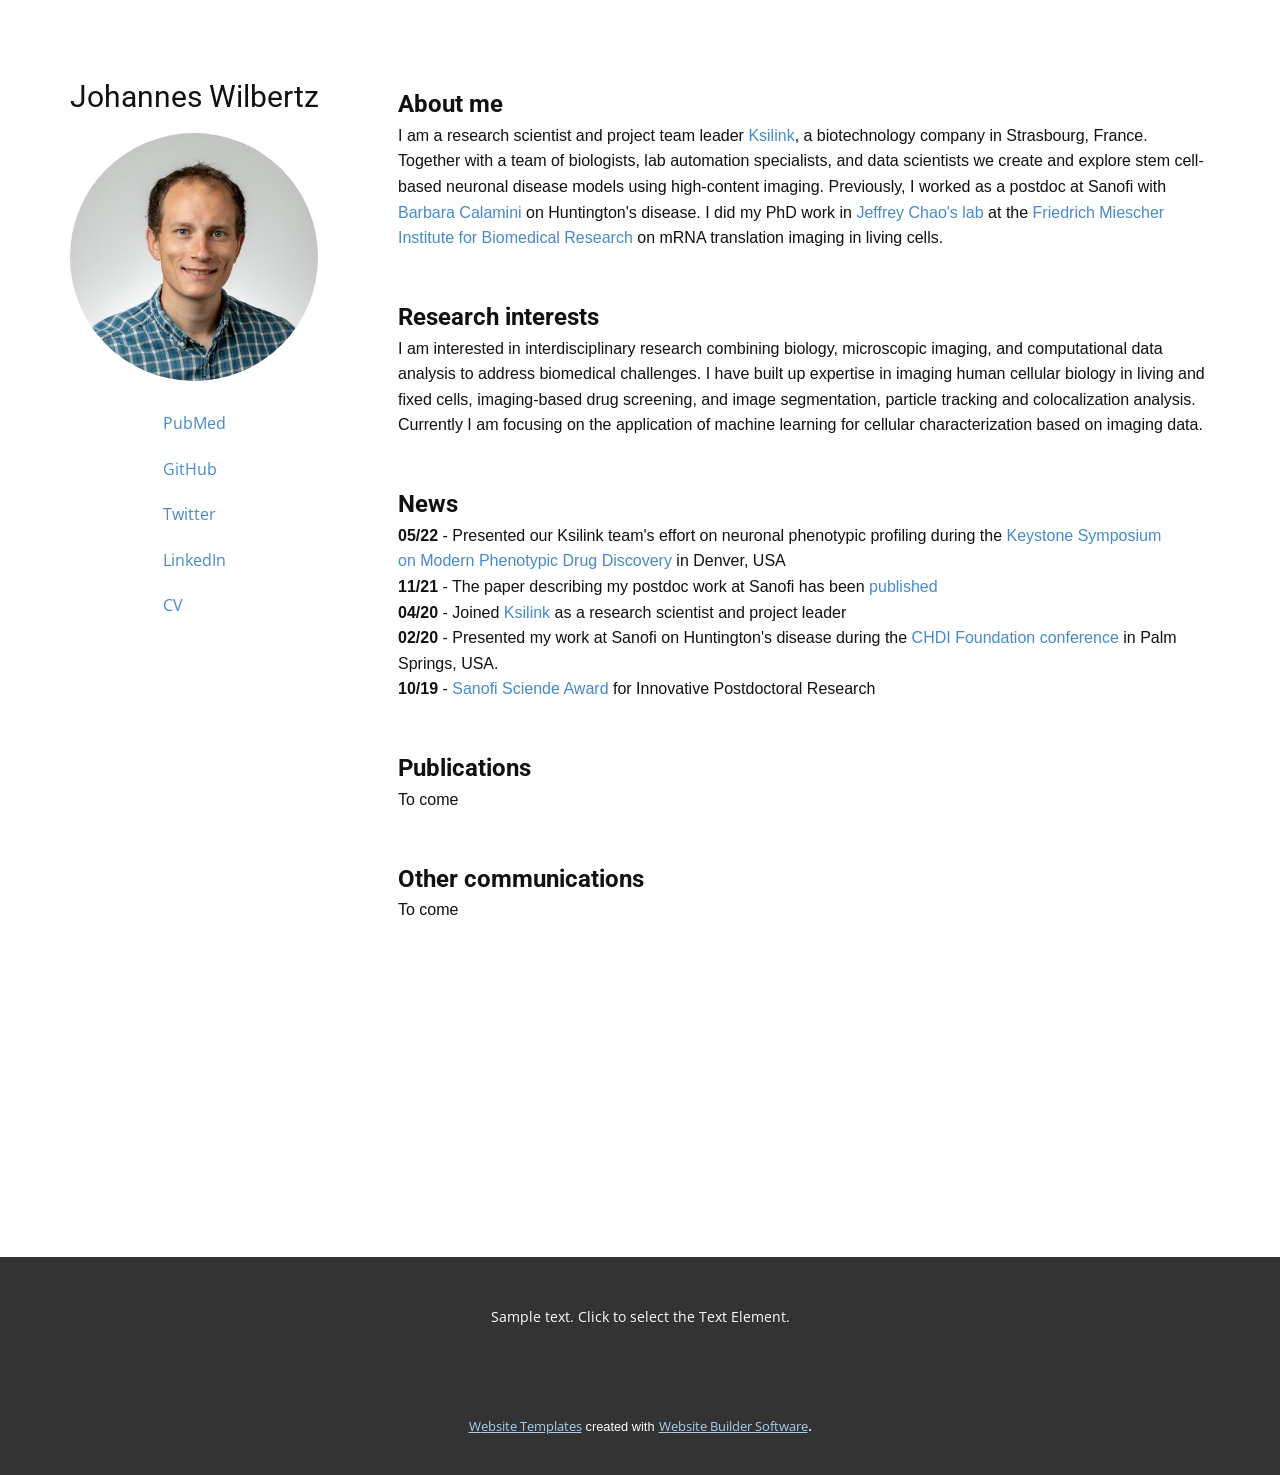
==== Page-1.html @ 19da0b39 "Add all files for website" ====
<!DOCTYPE html>
<html style="font-size: 16px;" lang="en"><head>
    <meta name="viewport" content="width=device-width, initial-scale=1.0">
    <meta charset="utf-8">
    <meta name="keywords" content="INTUITIVE">
    <meta name="description" content="">
    <title>Page 1</title>
    <link rel="stylesheet" href="nicepage.css" media="screen">
<link rel="stylesheet" href="Page-1.css" media="screen">
    <script class="u-script" type="text/javascript" src="jquery.js" "="" defer=""></script>
    <script class="u-script" type="text/javascript" src="nicepage.js" "="" defer=""></script>
    <meta name="generator" content="Nicepage 4.17.10, nicepage.com">
    <link id="u-theme-google-font" rel="stylesheet" href="https://fonts.googleapis.com/css?family=Roboto:100,100i,300,300i,400,400i,500,500i,700,700i,900,900i|Open+Sans:300,300i,400,400i,500,500i,600,600i,700,700i,800,800i">
    
    
    <script type="application/ld+json">{
		"@context": "http://schema.org",
		"@type": "Organization",
		"name": ""
}</script>
    <meta name="theme-color" content="#478ac9">
    <meta property="og:title" content="Page 1">
    <meta property="og:type" content="website">
  </head>
  <body class="u-body u-xl-mode" data-lang="en"><header class="u-clearfix u-header u-header" id="sec-1aec"><div class="u-clearfix u-sheet u-sheet-1"></div></header>
    <section class="u-clearfix u-section-1" id="sec-42aa">
      <div class="u-clearfix u-sheet u-sheet-1">
        <h1 class="u-text u-text-default u-text-1">Johannes Wilbertz</h1>
        <img class="u-image u-image-circle u-image-1" src="images/JWKsilink_Trombi_PPP7241_SmallFileSize_Crop.jpg" alt="" data-image-width="426" data-image-height="420">
        <div class="u-list u-list-1">
          <div class="u-repeater u-repeater-1">
            <div class="u-container-style u-list-item u-repeater-item">
              <div class="u-container-layout u-similar-container u-container-layout-1">
                <h4 class="u-custom-item u-text u-text-default u-text-2">About m<span style="font-weight: 700;"></span>e
                </h4>
                <p class="u-custom-item u-text u-text-3">I am a research scientist and project team leader <a href="https://www.ksilink.com/" class="u-active-none u-border-none u-btn u-button-link u-button-style u-hover-none u-none u-text-palette-1-base u-btn-1">Ksilink</a>, a biotechnology company in Strasbourg, France. Together with a team of biologists, lab automation specialists, and data scientists we create and explore stem cell-based neuronal disease models using high-content imaging. Previously, I worked as a postdoc at Sanofi with <a href="https://www.linkedin.com/in/barbara-calamini-29a3333/" class="u-active-none u-border-none u-btn u-button-link u-button-style u-hover-none u-none u-text-palette-1-base u-btn-2">Barbara Calamini</a> on Huntington's disease. I did my PhD work in <a href="https://www.fmi.ch/research-groups/groupleader.html?group=132" class="u-active-none u-border-none u-btn u-button-link u-button-style u-hover-none u-none u-text-palette-1-base u-btn-3">Jeffrey Chao's lab</a> at the <a href="https://www.fmi.ch/" class="u-active-none u-border-none u-btn u-button-link u-button-style u-hover-none u-none u-text-palette-1-base u-btn-4">Friedrich Miescher Institute for Biomedical Research</a> on mRNA translation imaging in living cells.
                </p>
              </div>
            </div>
            <div class="u-container-style u-list-item u-repeater-item">
              <div class="u-container-layout u-similar-container u-container-layout-2">
                <h4 class="u-custom-item u-text u-text-default u-text-4">Research interests</h4>
                <p class="u-custom-item u-text u-text-5"> I am interested in interdisciplinary research 
combining biology, microscopic imaging, and computational data analysis to address 
biomedical challenges. I have built up expertise in imaging human cellular biology in living and fixed cells, imaging-based drug screening, and 
image segmentation, particle tracking and colocalization analysis.<br>Currently I am focusing on the application of machine learning for cellular characterization based on imaging data.
                </p>
              </div>
            </div>
            <div class="u-container-style u-list-item u-repeater-item">
              <div class="u-container-layout u-similar-container u-container-layout-3">
                <h4 class="u-custom-item u-text u-text-default u-text-6">News</h4>
                <p class="u-custom-item u-text u-text-7">
                  <span style="font-weight: 700;">05/22</span> - Presented our Ksilink team's effort on neuronal phenotypic profiling during the <a href="https://keypoint.keystonesymposia.org/home/modern-phenotypic-drug-discovery-keystone-symposia" class="u-active-none u-border-none u-btn u-button-link u-button-style u-hover-none u-none u-text-palette-1-base u-btn-5">Keystone Symposium on&nbsp;Modern Phenotypic Drug Discovery</a> in Denver, USA<br>
                  <span style="font-weight: 700;">11/21</span> - The paper describing my postdoc work at Sanofi has been <a href="https://www.sciencedirect.com/science/article/pii/S2472555221000058" class="u-active-none u-border-none u-btn u-button-link u-button-style u-hover-none u-none u-text-palette-1-base u-btn-6">published</a>
                  <br>
                  <span style="font-weight: 700;">04/20</span> - Joined <a href="https://www.ksilink.com/" class="u-active-none u-border-none u-btn u-button-link u-button-style u-hover-none u-none u-text-palette-1-base u-btn-7">Ksilink</a> as a research scientist and project leader<br>
                  <span style="font-weight: 700;">02/20 </span>- Presented my work at Sanofi on Huntington's disease during the <a href="https://chdifoundation.org/2020-conference/" class="u-active-none u-border-none u-btn u-button-link u-button-style u-hover-none u-none u-text-palette-1-base u-btn-8">CHDI Foundation conference</a> in Palm Springs, USA.<br>
                  <span style="font-weight: 700;">10/19</span> - <a href="https://twitter.com/SanofiFR/status/1217476271363567616/photo/4" class="u-active-none u-border-none u-btn u-button-link u-button-style u-hover-none u-none u-text-palette-1-base u-btn-9">Sanofi Sciende Award</a> for Innovative Postdoctoral Research
                </p>
              </div>
            </div>
            <div class="u-container-style u-list-item u-repeater-item">
              <div class="u-container-layout u-similar-container u-container-layout-4">
                <h4 class="u-custom-item u-text u-text-default u-text-8">Publications</h4>
                <p class="u-custom-item u-text u-text-9">To come</p>
              </div>
            </div>
            <div class="u-container-style u-list-item u-repeater-item">
              <div class="u-container-layout u-similar-container u-container-layout-5">
                <h4 class="u-custom-item u-text u-text-default u-text-10">Other communications</h4>
                <p class="u-custom-item u-text u-text-11">To come</p>
              </div>
            </div>
          </div>
        </div>
        <div class="u-list u-list-2">
          <div class="u-repeater u-repeater-2">
            <div class="u-container-style u-list-item u-repeater-item">
              <div class="u-container-layout u-similar-container u-valign-top u-container-layout-6">
                <a class="u-active-none u-btn u-button-link u-button-style u-custom-item u-hover-none u-none u-text-palette-1-base u-btn-10" href="https://pubmed.ncbi.nlm.nih.gov/?term=Wilbertz+JH&amp;sort=date">PubMed</a>
              </div>
            </div>
            <div class="u-container-style u-list-item u-repeater-item">
              <div class="u-container-layout u-similar-container u-valign-top u-container-layout-7">
                <a class="u-active-none u-btn u-button-link u-button-style u-custom-item u-hover-none u-none u-text-palette-1-base u-btn-11" href="https://github.com/johanneswilbertz">GitHub</a>
              </div>
            </div>
            <div class="u-container-style u-list-item u-repeater-item">
              <div class="u-container-layout u-similar-container u-valign-top u-container-layout-8">
                <a class="u-active-none u-btn u-button-link u-button-style u-custom-item u-hover-none u-none u-text-palette-1-base u-btn-12" href="https://twitter.com/jowilbertz">Twitter</a>
              </div>
            </div>
            <div class="u-container-style u-list-item u-repeater-item">
              <div class="u-container-layout u-similar-container u-valign-top u-container-layout-9">
                <a class="u-active-none u-btn u-button-link u-button-style u-custom-item u-hover-none u-none u-text-palette-1-base u-btn-13" href="https://www.linkedin.com/in/johanneswilbertz/">LinkedIn</a>
              </div>
            </div>
            <div class="u-container-style u-list-item u-repeater-item">
              <div class="u-container-layout u-similar-container u-valign-top u-container-layout-10">
                <a class="u-active-none u-btn u-button-link u-button-style u-custom-item u-hover-none u-none u-text-palette-1-base u-btn-14" href="https://github.com/johanneswilbertz/johanneswilbertz.github.io/blob/main/pdf/CV_J.Wilbertz.pdf">CV</a>
              </div>
            </div>
          </div>
        </div>
      </div>
    </section>
    
    
    <footer class="u-align-center u-clearfix u-footer u-grey-80 u-footer" id="sec-896c"><div class="u-clearfix u-sheet u-sheet-1">
        <p class="u-small-text u-text u-text-variant u-text-1">Sample text. Click to select the Text Element.</p>
      </div></footer>
    <section class="u-backlink u-clearfix u-grey-80">
      <a class="u-link" href="https://nicepage.com/website-templates" target="_blank">
        <span>Website Templates</span>
      </a>
      <p class="u-text">
        <span>created with</span>
      </p>
      <a class="u-link" href="" target="_blank">
        <span>Website Builder Software</span>
      </a>. 
    </section>
  
</body></html>
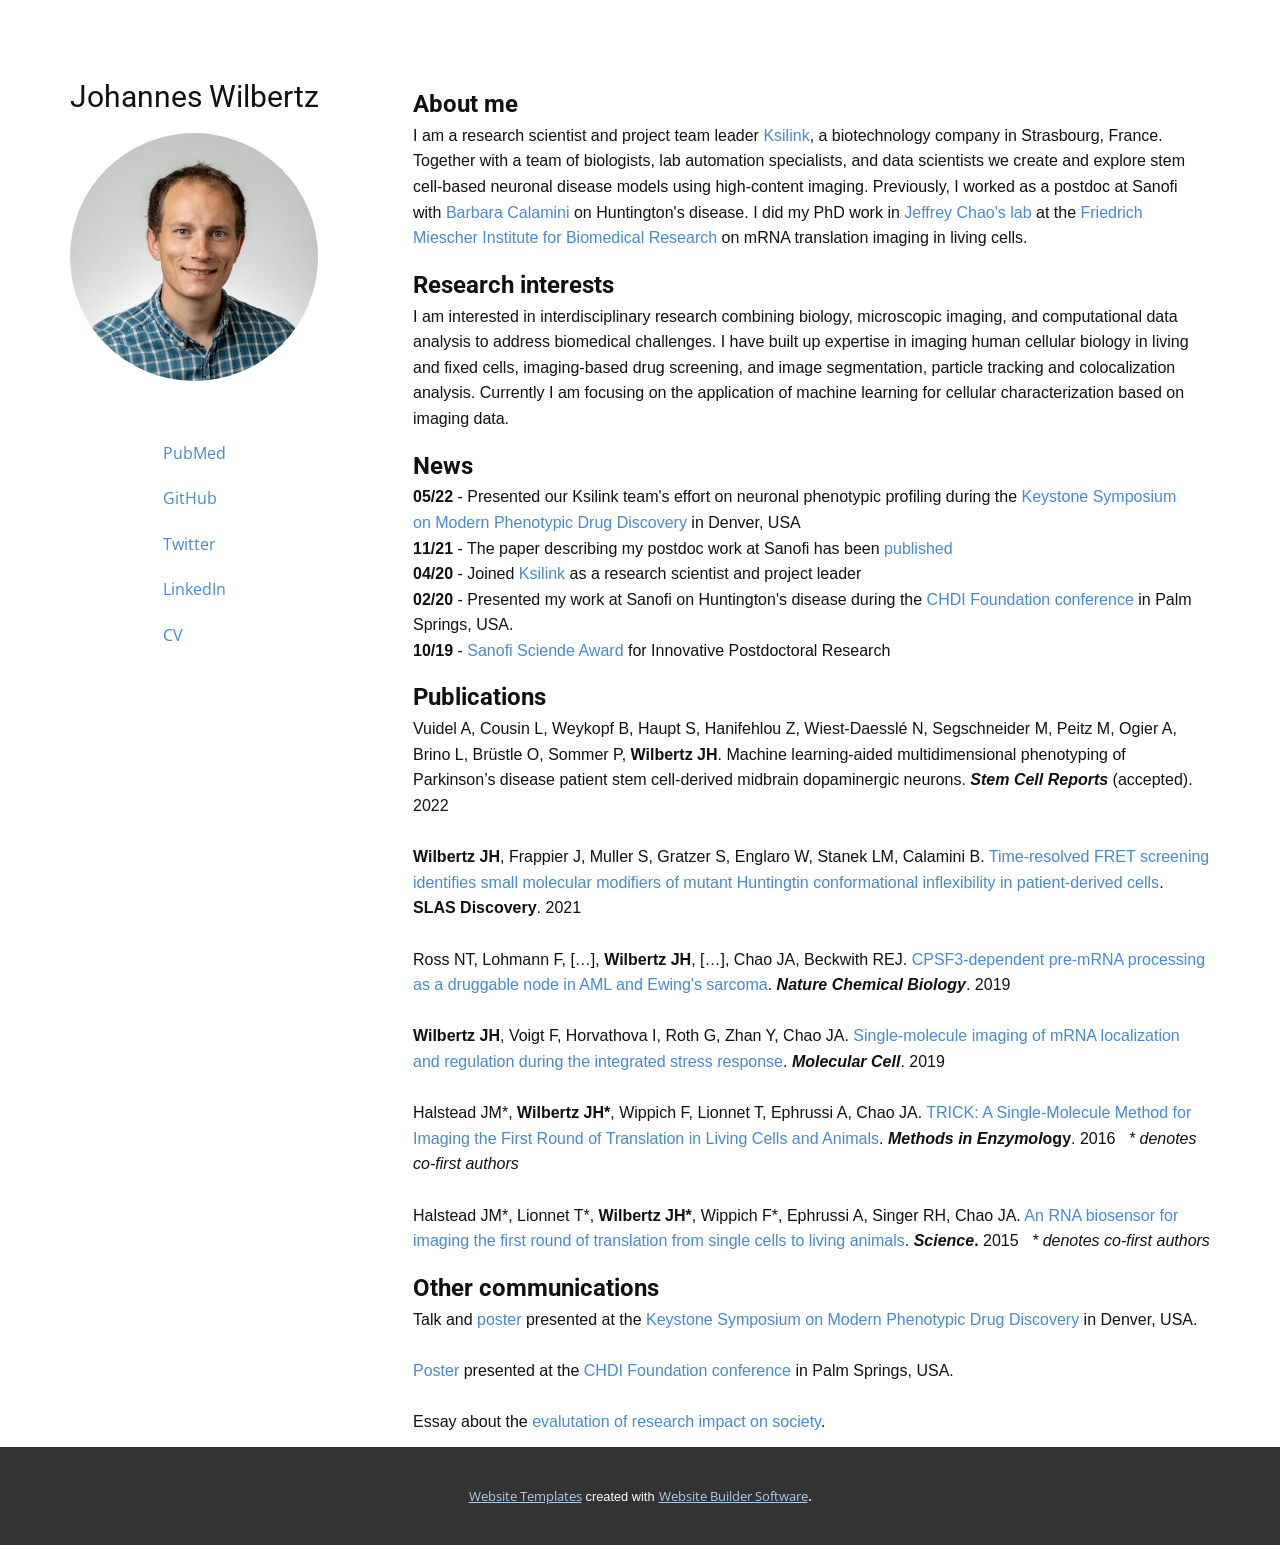
==== commit 42b4eee7: "Website 2nd draft" ====
--- a/Page-1.html
+++ b/Page-1.html
@@ -30,46 +30,70 @@
         <div class="u-list u-list-1">
           <div class="u-repeater u-repeater-1">
             <div class="u-container-style u-list-item u-repeater-item">
-              <div class="u-container-layout u-similar-container u-container-layout-1">
+              <div class="u-container-layout u-similar-container u-valign-bottom u-container-layout-1">
                 <h4 class="u-custom-item u-text u-text-default u-text-2">About m<span style="font-weight: 700;"></span>e
                 </h4>
-                <p class="u-custom-item u-text u-text-3">I am a research scientist and project team leader <a href="https://www.ksilink.com/" class="u-active-none u-border-none u-btn u-button-link u-button-style u-hover-none u-none u-text-palette-1-base u-btn-1">Ksilink</a>, a biotechnology company in Strasbourg, France. Together with a team of biologists, lab automation specialists, and data scientists we create and explore stem cell-based neuronal disease models using high-content imaging. Previously, I worked as a postdoc at Sanofi with <a href="https://www.linkedin.com/in/barbara-calamini-29a3333/" class="u-active-none u-border-none u-btn u-button-link u-button-style u-hover-none u-none u-text-palette-1-base u-btn-2">Barbara Calamini</a> on Huntington's disease. I did my PhD work in <a href="https://www.fmi.ch/research-groups/groupleader.html?group=132" class="u-active-none u-border-none u-btn u-button-link u-button-style u-hover-none u-none u-text-palette-1-base u-btn-3">Jeffrey Chao's lab</a> at the <a href="https://www.fmi.ch/" class="u-active-none u-border-none u-btn u-button-link u-button-style u-hover-none u-none u-text-palette-1-base u-btn-4">Friedrich Miescher Institute for Biomedical Research</a> on mRNA translation imaging in living cells.
+                <p class="u-custom-item u-text u-text-3">I am a research scientist and project team leader <a href="https://www.ksilink.com/" class="u-active-none u-border-none u-btn u-button-link u-button-style u-hover-none u-none u-text-palette-1-base u-btn-1" target="_blank">Ksilink</a>, a biotechnology company in Strasbourg, France. Together with a team of biologists, lab automation specialists, and data scientists we create and explore stem cell-based neuronal disease models using high-content imaging. Previously, I worked as a postdoc at Sanofi with <a href="https://www.linkedin.com/in/barbara-calamini-29a3333/" class="u-active-none u-border-none u-btn u-button-link u-button-style u-hover-none u-none u-text-palette-1-base u-btn-2" target="_blank">Barbara Calamini</a> on Huntington's disease. I did my PhD work in <a href="https://www.fmi.ch/research-groups/groupleader.html?group=132" class="u-active-none u-border-none u-btn u-button-link u-button-style u-hover-none u-none u-text-palette-1-base u-btn-3" target="_blank">Jeffrey Chao's lab</a> at the <a href="https://www.fmi.ch/" class="u-active-none u-border-none u-btn u-button-link u-button-style u-hover-none u-none u-text-palette-1-base u-btn-4" target="_blank">Friedrich Miescher Institute for Biomedical Research</a> on mRNA translation imaging in living cells.
                 </p>
               </div>
             </div>
             <div class="u-container-style u-list-item u-repeater-item">
-              <div class="u-container-layout u-similar-container u-container-layout-2">
+              <div class="u-container-layout u-similar-container u-valign-bottom u-container-layout-2">
                 <h4 class="u-custom-item u-text u-text-default u-text-4">Research interests</h4>
                 <p class="u-custom-item u-text u-text-5"> I am interested in interdisciplinary research 
 combining biology, microscopic imaging, and computational data analysis to address 
 biomedical challenges. I have built up expertise in imaging human cellular biology in living and fixed cells, imaging-based drug screening, and 
-image segmentation, particle tracking and colocalization analysis.<br>Currently I am focusing on the application of machine learning for cellular characterization based on imaging data.
+image segmentation, particle tracking and colocalization analysis. Currently I am focusing on the application of machine learning for cellular characterization based on imaging data.</p>
+              </div>
+            </div>
+            <div class="u-container-style u-list-item u-repeater-item">
+              <div class="u-container-layout u-similar-container u-valign-bottom u-container-layout-3">
+                <h4 class="u-custom-item u-text u-text-default u-text-6">News</h4>
+                <p class="u-custom-item u-text u-text-7">
+                  <span style="font-weight: 700;">05/22</span> - Presented our Ksilink team's effort on neuronal phenotypic profiling during the <a href="https://keypoint.keystonesymposia.org/home/modern-phenotypic-drug-discovery-keystone-symposia" class="u-active-none u-border-none u-btn u-button-link u-button-style u-hover-none u-none u-text-palette-1-base u-btn-5" target="_blank">Keystone Symposium on&nbsp;Modern Phenotypic Drug Discovery</a> in Denver, USA<br>
+                  <span style="font-weight: 700;">11/21</span> - The paper describing my postdoc work at Sanofi has been <a href="https://www.sciencedirect.com/science/article/pii/S2472555221000058" class="u-active-none u-border-none u-btn u-button-link u-button-style u-hover-none u-none u-text-palette-1-base u-btn-6" target="_blank">published</a>
+                  <br>
+                  <span style="font-weight: 700;">04/20</span> - Joined <a href="https://www.ksilink.com/" class="u-active-none u-border-none u-btn u-button-link u-button-style u-hover-none u-none u-text-palette-1-base u-btn-7" target="_blank">Ksilink</a> as a research scientist and project leader<br>
+                  <span style="font-weight: 700;">02/20 </span>- Presented my work at Sanofi on Huntington's disease during the <a href="https://chdifoundation.org/2020-conference/" class="u-active-none u-border-none u-btn u-button-link u-button-style u-hover-none u-none u-text-palette-1-base u-btn-8" target="_blank">CHDI Foundation conference</a> in Palm Springs, USA.<br>
+                  <span style="font-weight: 700;">10/19</span> - <a href="https://twitter.com/SanofiFR/status/1217476271363567616/photo/4" class="u-active-none u-border-none u-btn u-button-link u-button-style u-hover-none u-none u-text-palette-1-base u-btn-9" target="_blank">Sanofi Sciende Award</a> for Innovative Postdoctoral Research
                 </p>
               </div>
             </div>
             <div class="u-container-style u-list-item u-repeater-item">
-              <div class="u-container-layout u-similar-container u-container-layout-3">
-                <h4 class="u-custom-item u-text u-text-default u-text-6">News</h4>
-                <p class="u-custom-item u-text u-text-7">
-                  <span style="font-weight: 700;">05/22</span> - Presented our Ksilink team's effort on neuronal phenotypic profiling during the <a href="https://keypoint.keystonesymposia.org/home/modern-phenotypic-drug-discovery-keystone-symposia" class="u-active-none u-border-none u-btn u-button-link u-button-style u-hover-none u-none u-text-palette-1-base u-btn-5">Keystone Symposium on&nbsp;Modern Phenotypic Drug Discovery</a> in Denver, USA<br>
-                  <span style="font-weight: 700;">11/21</span> - The paper describing my postdoc work at Sanofi has been <a href="https://www.sciencedirect.com/science/article/pii/S2472555221000058" class="u-active-none u-border-none u-btn u-button-link u-button-style u-hover-none u-none u-text-palette-1-base u-btn-6">published</a>
+              <div class="u-container-layout u-similar-container u-valign-bottom u-container-layout-4">
+                <h4 class="u-custom-item u-text u-text-default u-text-8">Publications</h4>
+                <p class="u-custom-item u-text u-text-9"> Vuidel A, Cousin L, Weykopf B, Haupt S, Hanifehlou Z,
+Wiest-Daesslé N, Segschneider M, Peitz M, Ogier A, Brino L, Brüstle O, Sommer P, <b>Wilbertz
+JH</b>. Machine learning-aided multidimensional phenotyping of Parkinson’s
+disease patient stem cell-derived midbrain dopaminergic neurons. <span style="font-style: italic;"><b>Stem Cell Reports</b>
+                  </span> (accepted). 2022&nbsp;<br>
+                  <br><b>Wilbertz JH</b>, Frappier J, Muller S, Gratzer S, Englaro
+W, Stanek LM, Calamini B. <a href="10.1016/j.slasd.2021.10.005 " class="u-active-none u-border-none u-btn u-button-link u-button-style u-hover-none u-none u-text-palette-1-base u-btn-10" target="_blank">Time-resolved FRET screening identifies small molecular modifiers of mutant Huntingtin conformational inflexibility in patient-derived cells</a>. <b>SLAS Discovery</b>.
+2021&nbsp;<a class="id-link u-active-none u-border-none u-btn u-button-style u-hover-none u-none u-text-palette-1-base u-btn-11" target="_blank" rel="noopener" href="https://doi.org/10.1016/j.slasd.2021.10.005">&nbsp; &nbsp;&nbsp;</a>
                   <br>
-                  <span style="font-weight: 700;">04/20</span> - Joined <a href="https://www.ksilink.com/" class="u-active-none u-border-none u-btn u-button-link u-button-style u-hover-none u-none u-text-palette-1-base u-btn-7">Ksilink</a> as a research scientist and project leader<br>
-                  <span style="font-weight: 700;">02/20 </span>- Presented my work at Sanofi on Huntington's disease during the <a href="https://chdifoundation.org/2020-conference/" class="u-active-none u-border-none u-btn u-button-link u-button-style u-hover-none u-none u-text-palette-1-base u-btn-8">CHDI Foundation conference</a> in Palm Springs, USA.<br>
-                  <span style="font-weight: 700;">10/19</span> - <a href="https://twitter.com/SanofiFR/status/1217476271363567616/photo/4" class="u-active-none u-border-none u-btn u-button-link u-button-style u-hover-none u-none u-text-palette-1-base u-btn-9">Sanofi Sciende Award</a> for Innovative Postdoctoral Research
+                  <br>Ross NT,
+Lohmann F, […],<b> Wilbertz JH</b>, […],
+Chao JA, Beckwith REJ. <a href="10.1038/s41589-019-0424-1" class="u-active-none u-border-none u-btn u-button-link u-button-style u-hover-none u-none u-text-palette-1-base u-btn-12" target="_blank">CPSF3-dependent pre-mRNA processing as a druggable node in AML and Ewing's sarcoma</a>. <b><i>Nature Chemical Biology</i></b>. 2019&nbsp;<b></b>
+                  <br>
+                  <br><b>Wilbertz JH</b>, Voigt F, Horvathova I, Roth G, Zhan Y,
+Chao JA. <a href="10.1016/j.molcel.2018.12.006" class="u-active-none u-border-none u-btn u-button-link u-button-style u-hover-none u-none u-text-palette-1-base u-btn-13">Single-molecule imaging of mRNA localization and regulation during the integrated stress response</a>. <b><i>Molecular Cell</i></b>. 2019<br>
+                  <br>Halstead
+JM*, <b>Wilbertz JH*</b>, Wippich F, Lionnet T, Ephrussi A, Chao JA. <a href="10.1016/bs.mie.2016.02.027" class="u-active-none u-border-none u-btn u-button-link u-button-style u-hover-none u-none u-text-palette-1-base u-btn-14" target="_blank">TRICK: A Single-Molecule Method for Imaging the First Round of Translation in Living Cells and Animals</a>. <b><i>Methods in Enzymol</i></b><b>ogy</b>. 2016&nbsp;&nbsp; <i>*
+denotes co-first authors</i>
+                  <br>
+                  <br>Halstead JM*, Lionnet T*, <b>Wilbertz JH*</b>,
+Wippich F*, Ephrussi A, Singer RH, Chao JA. <a href="10.1126/science.aaa3380" class="u-active-none u-border-none u-btn u-button-link u-button-style u-hover-none u-none u-text-palette-1-base u-btn-15" target="_blank">An RNA biosensor for imaging the first round of translation from single cells to living animals</a>. <b><i>Science</i></b><b>.</b> 2015&nbsp;&nbsp; <i>* denotes co-first authors</i>
                 </p>
               </div>
             </div>
             <div class="u-container-style u-list-item u-repeater-item">
-              <div class="u-container-layout u-similar-container u-container-layout-4">
-                <h4 class="u-custom-item u-text u-text-default u-text-8">Publications</h4>
-                <p class="u-custom-item u-text u-text-9">To come</p>
-              </div>
-            </div>
-            <div class="u-container-style u-list-item u-repeater-item">
-              <div class="u-container-layout u-similar-container u-container-layout-5">
+              <div class="u-container-layout u-similar-container u-valign-bottom u-container-layout-5">
                 <h4 class="u-custom-item u-text u-text-default u-text-10">Other communications</h4>
-                <p class="u-custom-item u-text u-text-11">To come</p>
+                <p class="u-custom-item u-text u-text-11"> Talk and <a href="https://github.com/johanneswilbertz/johanneswilbertz.github.io/blob/main/pdf/220419_Poster_KeystoneDenver_JW.pdf" class="u-active-none u-border-none u-btn u-button-link u-button-style u-hover-none u-none u-text-palette-1-base u-btn-16" target="_blank">poster</a> presented at the <a href="https://keypoint.keystonesymposia.org/home/modern-phenotypic-drug-discovery-keystone-symposia" target="_blank" class="u-active-none u-border-none u-btn u-button-style u-hover-none u-none u-text-palette-1-base u-btn-17">Keystone Symposium on&nbsp;Modern Phenotypic Drug Discovery</a> in Denver, USA.<br>
+                  <br>
+                  <a href="https://github.com/johanneswilbertz/johanneswilbertz.github.io/blob/main/pdf/Poster2_J.Wilbertz.pdf" class="u-active-none u-border-none u-btn u-button-link u-button-style u-hover-none u-none u-text-palette-1-base u-btn-18" target="_blank">Poster</a> presented at the <a href="https://chdifoundation.org/2020-conference/" target="_blank" class="u-active-none u-border-none u-btn u-button-style u-hover-none u-none u-text-palette-1-base u-btn-19">CHDI Foundation conference</a> in Palm Springs, USA.<br>
+                  <br>Essay about the <a href="https://research.rug.nl/en/publications/evaluating-societal-relevance-of-research" class="u-active-none u-border-none u-btn u-button-link u-button-style u-hover-none u-none u-text-palette-1-base u-btn-20" target="_blank">evalutation of research impact on society</a>.
+                </p>
               </div>
             </div>
           </div>
@@ -78,27 +102,27 @@
           <div class="u-repeater u-repeater-2">
             <div class="u-container-style u-list-item u-repeater-item">
               <div class="u-container-layout u-similar-container u-valign-top u-container-layout-6">
-                <a class="u-active-none u-btn u-button-link u-button-style u-custom-item u-hover-none u-none u-text-palette-1-base u-btn-10" href="https://pubmed.ncbi.nlm.nih.gov/?term=Wilbertz+JH&amp;sort=date">PubMed</a>
+                <a class="u-active-none u-btn u-button-link u-button-style u-custom-item u-hover-none u-none u-text-palette-1-base u-btn-21" href="https://pubmed.ncbi.nlm.nih.gov/?term=Wilbertz+JH&amp;sort=date" target="_blank">PubMed</a>
               </div>
             </div>
             <div class="u-container-style u-list-item u-repeater-item">
               <div class="u-container-layout u-similar-container u-valign-top u-container-layout-7">
-                <a class="u-active-none u-btn u-button-link u-button-style u-custom-item u-hover-none u-none u-text-palette-1-base u-btn-11" href="https://github.com/johanneswilbertz">GitHub</a>
+                <a class="u-active-none u-btn u-button-link u-button-style u-custom-item u-hover-none u-none u-text-palette-1-base u-btn-22" href="https://github.com/johanneswilbertz" target="_blank">GitHub</a>
               </div>
             </div>
             <div class="u-container-style u-list-item u-repeater-item">
               <div class="u-container-layout u-similar-container u-valign-top u-container-layout-8">
-                <a class="u-active-none u-btn u-button-link u-button-style u-custom-item u-hover-none u-none u-text-palette-1-base u-btn-12" href="https://twitter.com/jowilbertz">Twitter</a>
+                <a class="u-active-none u-btn u-button-link u-button-style u-custom-item u-hover-none u-none u-text-palette-1-base u-btn-23" href="https://twitter.com/jowilbertz" target="_blank">Twitter</a>
               </div>
             </div>
             <div class="u-container-style u-list-item u-repeater-item">
               <div class="u-container-layout u-similar-container u-valign-top u-container-layout-9">
-                <a class="u-active-none u-btn u-button-link u-button-style u-custom-item u-hover-none u-none u-text-palette-1-base u-btn-13" href="https://www.linkedin.com/in/johanneswilbertz/">LinkedIn</a>
+                <a class="u-active-none u-btn u-button-link u-button-style u-custom-item u-hover-none u-none u-text-palette-1-base u-btn-24" href="https://www.linkedin.com/in/johanneswilbertz/" target="_blank">LinkedIn</a>
               </div>
             </div>
             <div class="u-container-style u-list-item u-repeater-item">
               <div class="u-container-layout u-similar-container u-valign-top u-container-layout-10">
-                <a class="u-active-none u-btn u-button-link u-button-style u-custom-item u-hover-none u-none u-text-palette-1-base u-btn-14" href="https://github.com/johanneswilbertz/johanneswilbertz.github.io/blob/main/pdf/CV_J.Wilbertz.pdf">CV</a>
+                <a class="u-active-none u-btn u-button-link u-button-style u-custom-item u-hover-none u-none u-text-palette-1-base u-btn-25" href="https://github.com/johanneswilbertz/johanneswilbertz.github.io/blob/main/pdf/CV_J.Wilbertz.pdf" target="_blank">CV</a>
               </div>
             </div>
           </div>
@@ -107,9 +131,7 @@
     </section>
     
     
-    <footer class="u-align-center u-clearfix u-footer u-grey-80 u-footer" id="sec-896c"><div class="u-clearfix u-sheet u-sheet-1">
-        <p class="u-small-text u-text u-text-variant u-text-1">Sample text. Click to select the Text Element.</p>
-      </div></footer>
+    
     <section class="u-backlink u-clearfix u-grey-80">
       <a class="u-link" href="https://nicepage.com/website-templates" target="_blank">
         <span>Website Templates</span>
--- a/nicepage.css
+++ b/nicepage.css
@@ -37905,11 +37905,6 @@
 .u-footer .u-sheet-1 {
   min-height: 120px;
 }
-
-.u-footer .u-text-1 {
-  width: 417px;
-  margin: 49px auto;
-}
 @media (max-width: 1199px) {
   .u-footer .u-sheet-1 {
     min-height: 99px;
@@ -37928,10 +37923,6 @@
 @media (max-width: 575px) {
   .u-footer .u-sheet-1 {
     min-height: 36px;
-  }
-
-  .u-footer .u-text-1 {
-    width: 340px;
   }
 }
 
--- a/Page-1.css
+++ b/Page-1.css
@@ -1,5 +1,5 @@
 .u-section-1 .u-sheet-1 {
-  min-height: 1177px;
+  min-height: 1360px;
 }
 
 .u-section-1 .u-text-1 {
@@ -26,7 +26,7 @@
 }
 
 .u-section-1 .u-container-layout-1 {
-  padding: 10px;
+  padding: 10px 10px 10px 25px;
 }
 
 .u-section-1 .u-text-2 {
@@ -59,7 +59,7 @@
 }
 
 .u-section-1 .u-container-layout-2 {
-  padding: 10px;
+  padding: 10px 10px 10px 25px;
 }
 
 .u-section-1 .u-text-4 {
@@ -72,7 +72,7 @@
 }
 
 .u-section-1 .u-container-layout-3 {
-  padding: 10px;
+  padding: 10px 10px 10px 25px;
 }
 
 .u-section-1 .u-text-6 {
@@ -110,7 +110,7 @@
 }
 
 .u-section-1 .u-container-layout-4 {
-  padding: 10px;
+  padding: 10px 10px 10px 25px;
 }
 
 .u-section-1 .u-text-8 {
@@ -122,8 +122,38 @@
   margin: 4px 0 0;
 }
 
+.u-section-1 .u-btn-10 {
+  background-image: none;
+  padding: 0;
+}
+
+.u-section-1 .u-btn-11 {
+  background-image: none;
+  padding: 0;
+}
+
+.u-section-1 .u-btn-12 {
+  background-image: none;
+  padding: 0;
+}
+
+.u-section-1 .u-btn-13 {
+  background-image: none;
+  padding: 0;
+}
+
+.u-section-1 .u-btn-14 {
+  background-image: none;
+  padding: 0;
+}
+
+.u-section-1 .u-btn-15 {
+  background-image: none;
+  padding: 0;
+}
+
 .u-section-1 .u-container-layout-5 {
-  padding: 10px;
+  padding: 10px 10px 10px 25px;
 }
 
 .u-section-1 .u-text-10 {
@@ -133,11 +163,36 @@
 
 .u-section-1 .u-text-11 {
   margin: 4px 0 0;
+}
+
+.u-section-1 .u-btn-16 {
+  background-image: none;
+  padding: 0;
+}
+
+.u-section-1 .u-btn-17 {
+  background-image: none;
+  padding: 0;
+}
+
+.u-section-1 .u-btn-18 {
+  background-image: none;
+  padding: 0;
+}
+
+.u-section-1 .u-btn-19 {
+  background-image: none;
+  padding: 0;
+}
+
+.u-section-1 .u-btn-20 {
+  background-image: none;
+  padding: 0;
 }
 
 .u-section-1 .u-list-2 {
   width: 73px;
-  margin: -564px auto 60px 88px;
+  margin: -1014px auto 789px 88px;
 }
 
 .u-section-1 .u-repeater-2 {
@@ -151,7 +206,7 @@
   padding: 10px 5px;
 }
 
-.u-section-1 .u-btn-10 {
+.u-section-1 .u-btn-21 {
   margin: 0;
   padding: 0;
 }
@@ -160,7 +215,7 @@
   padding: 10px 5px;
 }
 
-.u-section-1 .u-btn-11 {
+.u-section-1 .u-btn-22 {
   margin: 0;
   padding: 0;
 }
@@ -169,7 +224,7 @@
   padding: 10px 5px;
 }
 
-.u-section-1 .u-btn-12 {
+.u-section-1 .u-btn-23 {
   margin: 0;
   padding: 0;
 }
@@ -178,7 +233,7 @@
   padding: 10px 5px;
 }
 
-.u-section-1 .u-btn-13 {
+.u-section-1 .u-btn-24 {
   margin: 0;
   padding: 0;
 }
@@ -187,26 +242,22 @@
   padding: 10px 5px;
 }
 
-.u-section-1 .u-btn-14 {
+.u-section-1 .u-btn-25 {
   margin: 0;
   padding: 0;
 }
 
 @media (max-width: 1199px) {
-  .u-section-1 .u-text-1 {
-    margin-top: 336px;
-  }
-
-  .u-section-1 .u-image-1 {
-    margin-top: 9px;
+  .u-section-1 .u-list-1 {
+    margin-top: 20px;
+  }
+
+  .u-section-1 .u-list-2 {
+    margin-top: 20px;
   }
 }
 
 @media (max-width: 991px) {
-  .u-section-1 .u-text-1 {
-    margin-top: 259px;
-  }
-
   .u-section-1 .u-list-1 {
     width: 720px;
     margin-right: 0;
@@ -214,24 +265,32 @@
 }
 
 @media (max-width: 767px) {
-  .u-section-1 .u-text-1 {
-    margin-top: 531px;
-  }
-
   .u-section-1 .u-list-1 {
     width: 540px;
   }
+
+  .u-section-1 .u-container-layout-1 {
+    padding-left: 10px;
+  }
+
+  .u-section-1 .u-container-layout-2 {
+    padding-left: 10px;
+  }
+
+  .u-section-1 .u-container-layout-3 {
+    padding-left: 10px;
+  }
+
+  .u-section-1 .u-container-layout-4 {
+    padding-left: 10px;
+  }
+
+  .u-section-1 .u-container-layout-5 {
+    padding-left: 10px;
+  }
 }
 
 @media (max-width: 575px) {
-  .u-section-1 .u-text-1 {
-    margin-top: 401px;
-  }
-
-  .u-section-1 .u-image-1 {
-    margin-top: 48px;
-  }
-
   .u-section-1 .u-list-1 {
     width: 340px;
   }
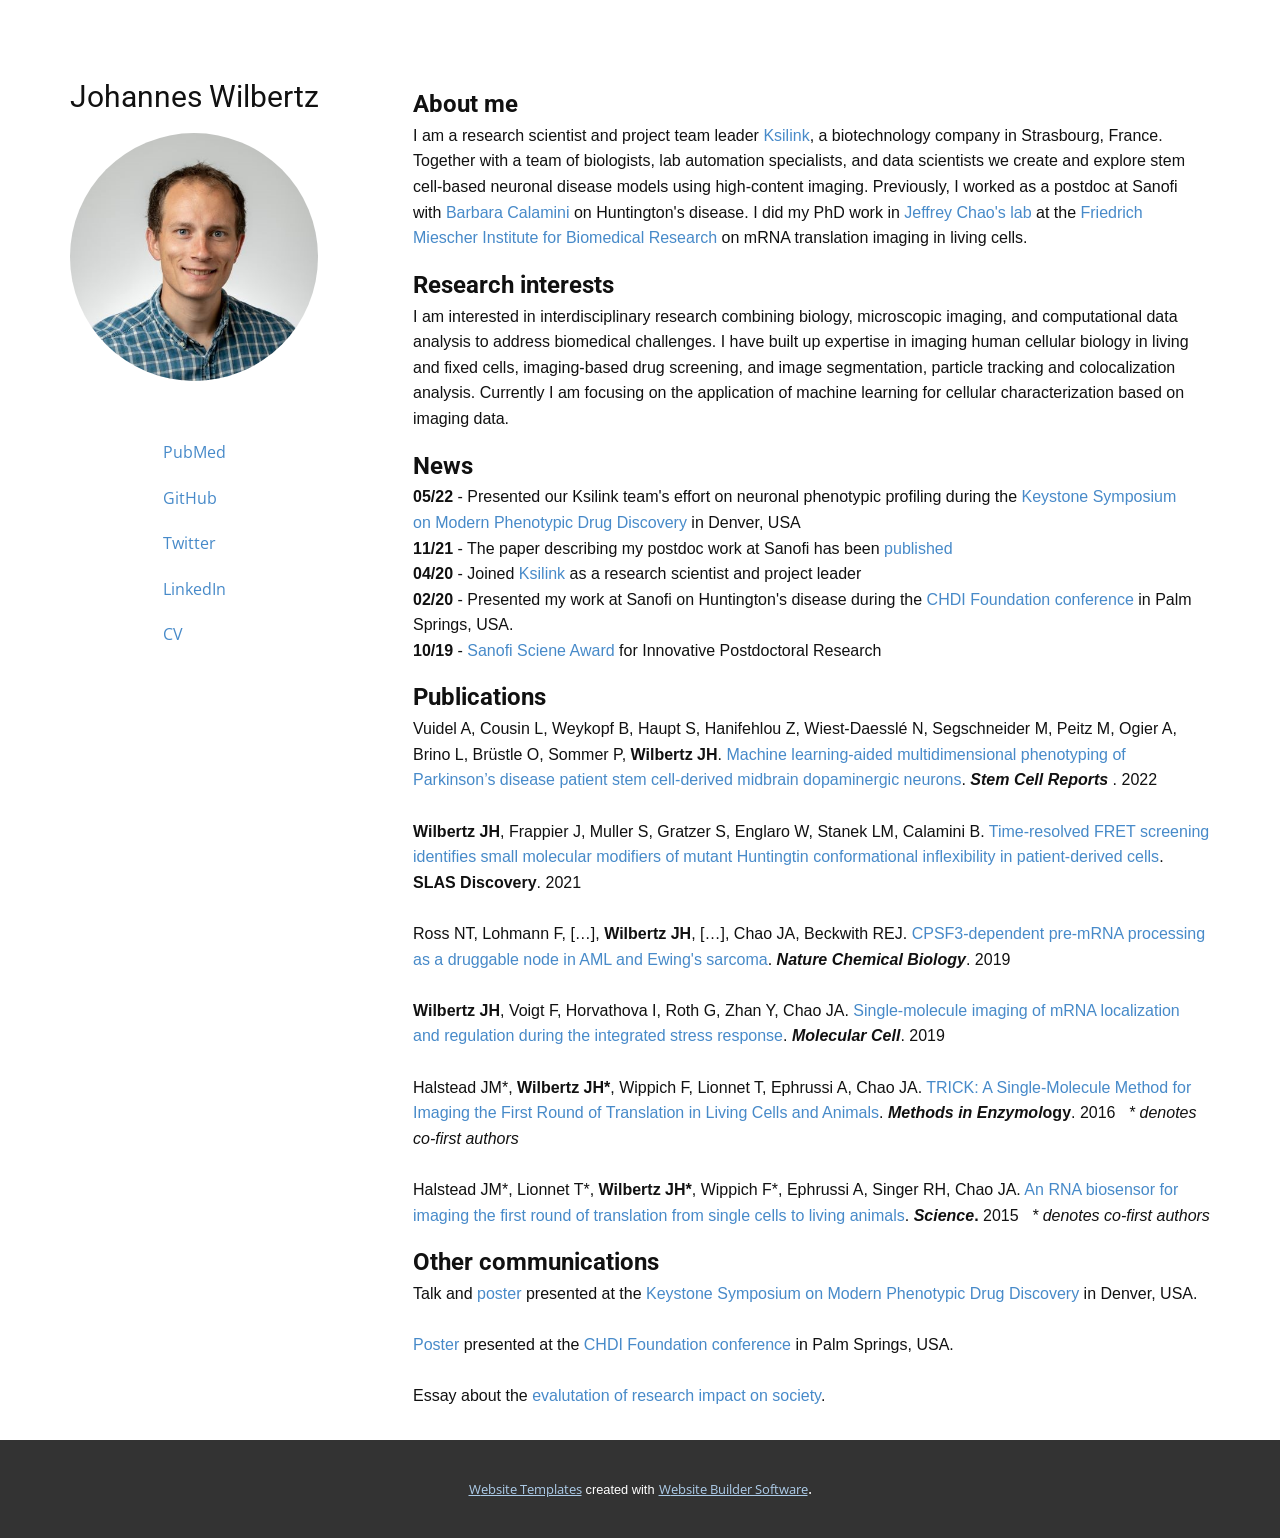
==== commit 70722408: "Updated "News" and "Publication" section" ====
--- a/Page-1.html
+++ b/Page-1.html
@@ -7,9 +7,9 @@
     <title>Page 1</title>
     <link rel="stylesheet" href="nicepage.css" media="screen">
 <link rel="stylesheet" href="Page-1.css" media="screen">
-    <script class="u-script" type="text/javascript" src="jquery.js" "="" defer=""></script>
-    <script class="u-script" type="text/javascript" src="nicepage.js" "="" defer=""></script>
-    <meta name="generator" content="Nicepage 4.17.10, nicepage.com">
+    <script class="u-script" type="text/javascript" src="jquery.js" defer=""></script>
+    <script class="u-script" type="text/javascript" src="nicepage.js" defer=""></script>
+    <meta name="generator" content="Nicepage 5.1.5, nicepage.com">
     <link id="u-theme-google-font" rel="stylesheet" href="https://fonts.googleapis.com/css?family=Roboto:100,100i,300,300i,400,400i,500,500i,700,700i,900,900i|Open+Sans:300,300i,400,400i,500,500i,600,600i,700,700i,800,800i">
     
     
@@ -55,7 +55,7 @@
                   <br>
                   <span style="font-weight: 700;">04/20</span> - Joined <a href="https://www.ksilink.com/" class="u-active-none u-border-none u-btn u-button-link u-button-style u-hover-none u-none u-text-palette-1-base u-btn-7" target="_blank">Ksilink</a> as a research scientist and project leader<br>
                   <span style="font-weight: 700;">02/20 </span>- Presented my work at Sanofi on Huntington's disease during the <a href="https://chdifoundation.org/2020-conference/" class="u-active-none u-border-none u-btn u-button-link u-button-style u-hover-none u-none u-text-palette-1-base u-btn-8" target="_blank">CHDI Foundation conference</a> in Palm Springs, USA.<br>
-                  <span style="font-weight: 700;">10/19</span> - <a href="https://twitter.com/SanofiFR/status/1217476271363567616/photo/4" class="u-active-none u-border-none u-btn u-button-link u-button-style u-hover-none u-none u-text-palette-1-base u-btn-9" target="_blank">Sanofi Sciende Award</a> for Innovative Postdoctoral Research
+                  <span style="font-weight: 700;">10/19</span> - <a href="https://twitter.com/SanofiFR/status/1217476271363567616/photo/4" class="u-active-none u-border-none u-btn u-button-link u-button-style u-hover-none u-none u-text-palette-1-base u-btn-9" target="_blank">Sanofi Sciene Award</a> for Innovative Postdoctoral Research
                 </p>
               </div>
             </div>
@@ -64,35 +64,34 @@
                 <h4 class="u-custom-item u-text u-text-default u-text-8">Publications</h4>
                 <p class="u-custom-item u-text u-text-9"> Vuidel A, Cousin L, Weykopf B, Haupt S, Hanifehlou Z,
 Wiest-Daesslé N, Segschneider M, Peitz M, Ogier A, Brino L, Brüstle O, Sommer P, <b>Wilbertz
-JH</b>. Machine learning-aided multidimensional phenotyping of Parkinson’s
-disease patient stem cell-derived midbrain dopaminergic neurons. <span style="font-style: italic;"><b>Stem Cell Reports</b>
-                  </span> (accepted). 2022&nbsp;<br>
+JH</b>. <a href="https://doi.org/10.1016/j.stemcr.2022.09.001" class="u-active-none u-border-none u-btn u-button-link u-button-style u-hover-none u-none u-text-palette-1-base u-btn-10" target="_blank">Machine learning-aided multidimensional phenotyping of Parkinson’s disease patient stem cell-derived midbrain dopaminergic neurons</a>. <span style="font-style: italic;"><b>Stem Cell Reports</b>
+                  </span>. 2022&nbsp;<br>
                   <br><b>Wilbertz JH</b>, Frappier J, Muller S, Gratzer S, Englaro
-W, Stanek LM, Calamini B. <a href="10.1016/j.slasd.2021.10.005 " class="u-active-none u-border-none u-btn u-button-link u-button-style u-hover-none u-none u-text-palette-1-base u-btn-10" target="_blank">Time-resolved FRET screening identifies small molecular modifiers of mutant Huntingtin conformational inflexibility in patient-derived cells</a>. <b>SLAS Discovery</b>.
-2021&nbsp;<a class="id-link u-active-none u-border-none u-btn u-button-style u-hover-none u-none u-text-palette-1-base u-btn-11" target="_blank" rel="noopener" href="https://doi.org/10.1016/j.slasd.2021.10.005">&nbsp; &nbsp;&nbsp;</a>
+W, Stanek LM, Calamini B. <a href="10.1016/j.slasd.2021.10.005 " class="u-active-none u-border-none u-btn u-button-link u-button-style u-hover-none u-none u-text-palette-1-base u-btn-11" target="_blank">Time-resolved FRET screening identifies small molecular modifiers of mutant Huntingtin conformational inflexibility in patient-derived cells</a>. <b>SLAS Discovery</b>.
+2021&nbsp;<a class="id-link u-active-none u-border-none u-btn u-button-style u-hover-none u-none u-text-palette-1-base u-btn-12" target="_blank" rel="noopener" href="https://doi.org/10.1016/j.slasd.2021.10.005">&nbsp; &nbsp;&nbsp;</a>
                   <br>
                   <br>Ross NT,
 Lohmann F, […],<b> Wilbertz JH</b>, […],
-Chao JA, Beckwith REJ. <a href="10.1038/s41589-019-0424-1" class="u-active-none u-border-none u-btn u-button-link u-button-style u-hover-none u-none u-text-palette-1-base u-btn-12" target="_blank">CPSF3-dependent pre-mRNA processing as a druggable node in AML and Ewing's sarcoma</a>. <b><i>Nature Chemical Biology</i></b>. 2019&nbsp;<b></b>
+Chao JA, Beckwith REJ. <a href="10.1038/s41589-019-0424-1" class="u-active-none u-border-none u-btn u-button-link u-button-style u-hover-none u-none u-text-palette-1-base u-btn-13" target="_blank">CPSF3-dependent pre-mRNA processing as a druggable node in AML and Ewing's sarcoma</a>. <b><i>Nature Chemical Biology</i></b>. 2019&nbsp;<b></b>
                   <br>
                   <br><b>Wilbertz JH</b>, Voigt F, Horvathova I, Roth G, Zhan Y,
-Chao JA. <a href="10.1016/j.molcel.2018.12.006" class="u-active-none u-border-none u-btn u-button-link u-button-style u-hover-none u-none u-text-palette-1-base u-btn-13">Single-molecule imaging of mRNA localization and regulation during the integrated stress response</a>. <b><i>Molecular Cell</i></b>. 2019<br>
+Chao JA. <a href="10.1016/j.molcel.2018.12.006" class="u-active-none u-border-none u-btn u-button-link u-button-style u-hover-none u-none u-text-palette-1-base u-btn-14">Single-molecule imaging of mRNA localization and regulation during the integrated stress response</a>. <b><i>Molecular Cell</i></b>. 2019<br>
                   <br>Halstead
-JM*, <b>Wilbertz JH*</b>, Wippich F, Lionnet T, Ephrussi A, Chao JA. <a href="10.1016/bs.mie.2016.02.027" class="u-active-none u-border-none u-btn u-button-link u-button-style u-hover-none u-none u-text-palette-1-base u-btn-14" target="_blank">TRICK: A Single-Molecule Method for Imaging the First Round of Translation in Living Cells and Animals</a>. <b><i>Methods in Enzymol</i></b><b>ogy</b>. 2016&nbsp;&nbsp; <i>*
+JM*, <b>Wilbertz JH*</b>, Wippich F, Lionnet T, Ephrussi A, Chao JA. <a href="10.1016/bs.mie.2016.02.027" class="u-active-none u-border-none u-btn u-button-link u-button-style u-hover-none u-none u-text-palette-1-base u-btn-15" target="_blank">TRICK: A Single-Molecule Method for Imaging the First Round of Translation in Living Cells and Animals</a>. <b><i>Methods in Enzymol</i></b><b>ogy</b>. 2016&nbsp;&nbsp; <i>*
 denotes co-first authors</i>
                   <br>
                   <br>Halstead JM*, Lionnet T*, <b>Wilbertz JH*</b>,
-Wippich F*, Ephrussi A, Singer RH, Chao JA. <a href="10.1126/science.aaa3380" class="u-active-none u-border-none u-btn u-button-link u-button-style u-hover-none u-none u-text-palette-1-base u-btn-15" target="_blank">An RNA biosensor for imaging the first round of translation from single cells to living animals</a>. <b><i>Science</i></b><b>.</b> 2015&nbsp;&nbsp; <i>* denotes co-first authors</i>
+Wippich F*, Ephrussi A, Singer RH, Chao JA. <a href="10.1126/science.aaa3380" class="u-active-none u-border-none u-btn u-button-link u-button-style u-hover-none u-none u-text-palette-1-base u-btn-16" target="_blank">An RNA biosensor for imaging the first round of translation from single cells to living animals</a>. <b><i>Science</i></b><b>.</b> 2015&nbsp;&nbsp; <i>* denotes co-first authors</i>
                 </p>
               </div>
             </div>
             <div class="u-container-style u-list-item u-repeater-item">
               <div class="u-container-layout u-similar-container u-valign-bottom u-container-layout-5">
                 <h4 class="u-custom-item u-text u-text-default u-text-10">Other communications</h4>
-                <p class="u-custom-item u-text u-text-11"> Talk and <a href="https://github.com/johanneswilbertz/johanneswilbertz.github.io/blob/main/pdf/220419_Poster_KeystoneDenver_JW.pdf" class="u-active-none u-border-none u-btn u-button-link u-button-style u-hover-none u-none u-text-palette-1-base u-btn-16" target="_blank">poster</a> presented at the <a href="https://keypoint.keystonesymposia.org/home/modern-phenotypic-drug-discovery-keystone-symposia" target="_blank" class="u-active-none u-border-none u-btn u-button-style u-hover-none u-none u-text-palette-1-base u-btn-17">Keystone Symposium on&nbsp;Modern Phenotypic Drug Discovery</a> in Denver, USA.<br>
+                <p class="u-custom-item u-text u-text-11"> Talk and <a href="https://github.com/johanneswilbertz/johanneswilbertz.github.io/blob/main/pdf/220419_Poster_KeystoneDenver_JW.pdf" class="u-active-none u-border-none u-btn u-button-link u-button-style u-hover-none u-none u-text-palette-1-base u-btn-17" target="_blank">poster</a> presented at the <a href="https://keypoint.keystonesymposia.org/home/modern-phenotypic-drug-discovery-keystone-symposia" target="_blank" class="u-active-none u-border-none u-btn u-button-style u-hover-none u-none u-text-palette-1-base u-btn-18">Keystone Symposium on&nbsp;Modern Phenotypic Drug Discovery</a> in Denver, USA.<br>
                   <br>
-                  <a href="https://github.com/johanneswilbertz/johanneswilbertz.github.io/blob/main/pdf/Poster2_J.Wilbertz.pdf" class="u-active-none u-border-none u-btn u-button-link u-button-style u-hover-none u-none u-text-palette-1-base u-btn-18" target="_blank">Poster</a> presented at the <a href="https://chdifoundation.org/2020-conference/" target="_blank" class="u-active-none u-border-none u-btn u-button-style u-hover-none u-none u-text-palette-1-base u-btn-19">CHDI Foundation conference</a> in Palm Springs, USA.<br>
-                  <br>Essay about the <a href="https://research.rug.nl/en/publications/evaluating-societal-relevance-of-research" class="u-active-none u-border-none u-btn u-button-link u-button-style u-hover-none u-none u-text-palette-1-base u-btn-20" target="_blank">evalutation of research impact on society</a>.
+                  <a href="https://github.com/johanneswilbertz/johanneswilbertz.github.io/blob/main/pdf/Poster2_J.Wilbertz.pdf" class="u-active-none u-border-none u-btn u-button-link u-button-style u-hover-none u-none u-text-palette-1-base u-btn-19" target="_blank">Poster</a> presented at the <a href="https://chdifoundation.org/2020-conference/" target="_blank" class="u-active-none u-border-none u-btn u-button-style u-hover-none u-none u-text-palette-1-base u-btn-20">CHDI Foundation conference</a> in Palm Springs, USA.<br>
+                  <br>Essay about the <a href="https://research.rug.nl/en/publications/evaluating-societal-relevance-of-research" class="u-active-none u-border-none u-btn u-button-link u-button-style u-hover-none u-none u-text-palette-1-base u-btn-21" target="_blank">evalutation of research impact on society</a>.
                 </p>
               </div>
             </div>
@@ -102,27 +101,27 @@
           <div class="u-repeater u-repeater-2">
             <div class="u-container-style u-list-item u-repeater-item">
               <div class="u-container-layout u-similar-container u-valign-top u-container-layout-6">
-                <a class="u-active-none u-btn u-button-link u-button-style u-custom-item u-hover-none u-none u-text-palette-1-base u-btn-21" href="https://pubmed.ncbi.nlm.nih.gov/?term=Wilbertz+JH&amp;sort=date" target="_blank">PubMed</a>
+                <a class="u-active-none u-btn u-button-link u-button-style u-custom-item u-hover-none u-none u-text-palette-1-base u-btn-22" href="https://pubmed.ncbi.nlm.nih.gov/?term=Wilbertz+JH&amp;sort=date" target="_blank">PubMed</a>
               </div>
             </div>
             <div class="u-container-style u-list-item u-repeater-item">
               <div class="u-container-layout u-similar-container u-valign-top u-container-layout-7">
-                <a class="u-active-none u-btn u-button-link u-button-style u-custom-item u-hover-none u-none u-text-palette-1-base u-btn-22" href="https://github.com/johanneswilbertz" target="_blank">GitHub</a>
+                <a class="u-active-none u-btn u-button-link u-button-style u-custom-item u-hover-none u-none u-text-palette-1-base u-btn-23" href="https://github.com/johanneswilbertz" target="_blank">GitHub</a>
               </div>
             </div>
             <div class="u-container-style u-list-item u-repeater-item">
               <div class="u-container-layout u-similar-container u-valign-top u-container-layout-8">
-                <a class="u-active-none u-btn u-button-link u-button-style u-custom-item u-hover-none u-none u-text-palette-1-base u-btn-23" href="https://twitter.com/jowilbertz" target="_blank">Twitter</a>
+                <a class="u-active-none u-btn u-button-link u-button-style u-custom-item u-hover-none u-none u-text-palette-1-base u-btn-24" href="https://twitter.com/jowilbertz" target="_blank">Twitter</a>
               </div>
             </div>
             <div class="u-container-style u-list-item u-repeater-item">
               <div class="u-container-layout u-similar-container u-valign-top u-container-layout-9">
-                <a class="u-active-none u-btn u-button-link u-button-style u-custom-item u-hover-none u-none u-text-palette-1-base u-btn-24" href="https://www.linkedin.com/in/johanneswilbertz/" target="_blank">LinkedIn</a>
+                <a class="u-active-none u-btn u-button-link u-button-style u-custom-item u-hover-none u-none u-text-palette-1-base u-btn-25" href="https://www.linkedin.com/in/johanneswilbertz/" target="_blank">LinkedIn</a>
               </div>
             </div>
             <div class="u-container-style u-list-item u-repeater-item">
               <div class="u-container-layout u-similar-container u-valign-top u-container-layout-10">
-                <a class="u-active-none u-btn u-button-link u-button-style u-custom-item u-hover-none u-none u-text-palette-1-base u-btn-25" href="https://github.com/johanneswilbertz/johanneswilbertz.github.io/blob/main/pdf/CV_J.Wilbertz.pdf" target="_blank">CV</a>
+                <a class="u-active-none u-btn u-button-link u-button-style u-custom-item u-hover-none u-none u-text-palette-1-base u-btn-26" href="https://github.com/johanneswilbertz/johanneswilbertz.github.io/blob/main/pdf/CV_J.Wilbertz.pdf" target="_blank">CV</a>
               </div>
             </div>
           </div>
--- a/nicepage.css
+++ b/nicepage.css
@@ -1222,7 +1222,15 @@
 }
 .u-form-vertical.u-form-spacing-50 .u-form-group {
   margin-bottom: 50px;
+}
+.u-form-vertical.u-form-spacing-50 .u-form-group:not(.u-image) {
   padding-left: 50px;
+}
+.u-form-vertical.u-form-spacing-50 .u-form-group.u-image {
+  margin-left: 50px !important;
+}
+.u-form-vertical.u-form-spacing-50 .u-form-group.u-form-line {
+  margin-left: 50px;
 }
 .u-form-vertical.u-form-spacing-49 {
   margin-left: -49px;
@@ -1230,7 +1238,15 @@
 }
 .u-form-vertical.u-form-spacing-49 .u-form-group {
   margin-bottom: 49px;
+}
+.u-form-vertical.u-form-spacing-49 .u-form-group:not(.u-image) {
   padding-left: 49px;
+}
+.u-form-vertical.u-form-spacing-49 .u-form-group.u-image {
+  margin-left: 49px !important;
+}
+.u-form-vertical.u-form-spacing-49 .u-form-group.u-form-line {
+  margin-left: 49px;
 }
 .u-form-vertical.u-form-spacing-48 {
   margin-left: -48px;
@@ -1238,7 +1254,15 @@
 }
 .u-form-vertical.u-form-spacing-48 .u-form-group {
   margin-bottom: 48px;
+}
+.u-form-vertical.u-form-spacing-48 .u-form-group:not(.u-image) {
   padding-left: 48px;
+}
+.u-form-vertical.u-form-spacing-48 .u-form-group.u-image {
+  margin-left: 48px !important;
+}
+.u-form-vertical.u-form-spacing-48 .u-form-group.u-form-line {
+  margin-left: 48px;
 }
 .u-form-vertical.u-form-spacing-47 {
   margin-left: -47px;
@@ -1246,7 +1270,15 @@
 }
 .u-form-vertical.u-form-spacing-47 .u-form-group {
   margin-bottom: 47px;
+}
+.u-form-vertical.u-form-spacing-47 .u-form-group:not(.u-image) {
   padding-left: 47px;
+}
+.u-form-vertical.u-form-spacing-47 .u-form-group.u-image {
+  margin-left: 47px !important;
+}
+.u-form-vertical.u-form-spacing-47 .u-form-group.u-form-line {
+  margin-left: 47px;
 }
 .u-form-vertical.u-form-spacing-46 {
   margin-left: -46px;
@@ -1254,7 +1286,15 @@
 }
 .u-form-vertical.u-form-spacing-46 .u-form-group {
   margin-bottom: 46px;
+}
+.u-form-vertical.u-form-spacing-46 .u-form-group:not(.u-image) {
   padding-left: 46px;
+}
+.u-form-vertical.u-form-spacing-46 .u-form-group.u-image {
+  margin-left: 46px !important;
+}
+.u-form-vertical.u-form-spacing-46 .u-form-group.u-form-line {
+  margin-left: 46px;
 }
 .u-form-vertical.u-form-spacing-45 {
   margin-left: -45px;
@@ -1262,7 +1302,15 @@
 }
 .u-form-vertical.u-form-spacing-45 .u-form-group {
   margin-bottom: 45px;
+}
+.u-form-vertical.u-form-spacing-45 .u-form-group:not(.u-image) {
   padding-left: 45px;
+}
+.u-form-vertical.u-form-spacing-45 .u-form-group.u-image {
+  margin-left: 45px !important;
+}
+.u-form-vertical.u-form-spacing-45 .u-form-group.u-form-line {
+  margin-left: 45px;
 }
 .u-form-vertical.u-form-spacing-44 {
   margin-left: -44px;
@@ -1270,7 +1318,15 @@
 }
 .u-form-vertical.u-form-spacing-44 .u-form-group {
   margin-bottom: 44px;
+}
+.u-form-vertical.u-form-spacing-44 .u-form-group:not(.u-image) {
   padding-left: 44px;
+}
+.u-form-vertical.u-form-spacing-44 .u-form-group.u-image {
+  margin-left: 44px !important;
+}
+.u-form-vertical.u-form-spacing-44 .u-form-group.u-form-line {
+  margin-left: 44px;
 }
 .u-form-vertical.u-form-spacing-43 {
   margin-left: -43px;
@@ -1278,7 +1334,15 @@
 }
 .u-form-vertical.u-form-spacing-43 .u-form-group {
   margin-bottom: 43px;
+}
+.u-form-vertical.u-form-spacing-43 .u-form-group:not(.u-image) {
   padding-left: 43px;
+}
+.u-form-vertical.u-form-spacing-43 .u-form-group.u-image {
+  margin-left: 43px !important;
+}
+.u-form-vertical.u-form-spacing-43 .u-form-group.u-form-line {
+  margin-left: 43px;
 }
 .u-form-vertical.u-form-spacing-42 {
   margin-left: -42px;
@@ -1286,7 +1350,15 @@
 }
 .u-form-vertical.u-form-spacing-42 .u-form-group {
   margin-bottom: 42px;
+}
+.u-form-vertical.u-form-spacing-42 .u-form-group:not(.u-image) {
   padding-left: 42px;
+}
+.u-form-vertical.u-form-spacing-42 .u-form-group.u-image {
+  margin-left: 42px !important;
+}
+.u-form-vertical.u-form-spacing-42 .u-form-group.u-form-line {
+  margin-left: 42px;
 }
 .u-form-vertical.u-form-spacing-41 {
   margin-left: -41px;
@@ -1294,7 +1366,15 @@
 }
 .u-form-vertical.u-form-spacing-41 .u-form-group {
   margin-bottom: 41px;
+}
+.u-form-vertical.u-form-spacing-41 .u-form-group:not(.u-image) {
   padding-left: 41px;
+}
+.u-form-vertical.u-form-spacing-41 .u-form-group.u-image {
+  margin-left: 41px !important;
+}
+.u-form-vertical.u-form-spacing-41 .u-form-group.u-form-line {
+  margin-left: 41px;
 }
 .u-form-vertical.u-form-spacing-40 {
   margin-left: -40px;
@@ -1302,7 +1382,15 @@
 }
 .u-form-vertical.u-form-spacing-40 .u-form-group {
   margin-bottom: 40px;
+}
+.u-form-vertical.u-form-spacing-40 .u-form-group:not(.u-image) {
   padding-left: 40px;
+}
+.u-form-vertical.u-form-spacing-40 .u-form-group.u-image {
+  margin-left: 40px !important;
+}
+.u-form-vertical.u-form-spacing-40 .u-form-group.u-form-line {
+  margin-left: 40px;
 }
 .u-form-vertical.u-form-spacing-39 {
   margin-left: -39px;
@@ -1310,7 +1398,15 @@
 }
 .u-form-vertical.u-form-spacing-39 .u-form-group {
   margin-bottom: 39px;
+}
+.u-form-vertical.u-form-spacing-39 .u-form-group:not(.u-image) {
   padding-left: 39px;
+}
+.u-form-vertical.u-form-spacing-39 .u-form-group.u-image {
+  margin-left: 39px !important;
+}
+.u-form-vertical.u-form-spacing-39 .u-form-group.u-form-line {
+  margin-left: 39px;
 }
 .u-form-vertical.u-form-spacing-38 {
   margin-left: -38px;
@@ -1318,7 +1414,15 @@
 }
 .u-form-vertical.u-form-spacing-38 .u-form-group {
   margin-bottom: 38px;
+}
+.u-form-vertical.u-form-spacing-38 .u-form-group:not(.u-image) {
   padding-left: 38px;
+}
+.u-form-vertical.u-form-spacing-38 .u-form-group.u-image {
+  margin-left: 38px !important;
+}
+.u-form-vertical.u-form-spacing-38 .u-form-group.u-form-line {
+  margin-left: 38px;
 }
 .u-form-vertical.u-form-spacing-37 {
   margin-left: -37px;
@@ -1326,7 +1430,15 @@
 }
 .u-form-vertical.u-form-spacing-37 .u-form-group {
   margin-bottom: 37px;
+}
+.u-form-vertical.u-form-spacing-37 .u-form-group:not(.u-image) {
   padding-left: 37px;
+}
+.u-form-vertical.u-form-spacing-37 .u-form-group.u-image {
+  margin-left: 37px !important;
+}
+.u-form-vertical.u-form-spacing-37 .u-form-group.u-form-line {
+  margin-left: 37px;
 }
 .u-form-vertical.u-form-spacing-36 {
   margin-left: -36px;
@@ -1334,7 +1446,15 @@
 }
 .u-form-vertical.u-form-spacing-36 .u-form-group {
   margin-bottom: 36px;
+}
+.u-form-vertical.u-form-spacing-36 .u-form-group:not(.u-image) {
   padding-left: 36px;
+}
+.u-form-vertical.u-form-spacing-36 .u-form-group.u-image {
+  margin-left: 36px !important;
+}
+.u-form-vertical.u-form-spacing-36 .u-form-group.u-form-line {
+  margin-left: 36px;
 }
 .u-form-vertical.u-form-spacing-35 {
   margin-left: -35px;
@@ -1342,7 +1462,15 @@
 }
 .u-form-vertical.u-form-spacing-35 .u-form-group {
   margin-bottom: 35px;
+}
+.u-form-vertical.u-form-spacing-35 .u-form-group:not(.u-image) {
   padding-left: 35px;
+}
+.u-form-vertical.u-form-spacing-35 .u-form-group.u-image {
+  margin-left: 35px !important;
+}
+.u-form-vertical.u-form-spacing-35 .u-form-group.u-form-line {
+  margin-left: 35px;
 }
 .u-form-vertical.u-form-spacing-34 {
   margin-left: -34px;
@@ -1350,7 +1478,15 @@
 }
 .u-form-vertical.u-form-spacing-34 .u-form-group {
   margin-bottom: 34px;
+}
+.u-form-vertical.u-form-spacing-34 .u-form-group:not(.u-image) {
   padding-left: 34px;
+}
+.u-form-vertical.u-form-spacing-34 .u-form-group.u-image {
+  margin-left: 34px !important;
+}
+.u-form-vertical.u-form-spacing-34 .u-form-group.u-form-line {
+  margin-left: 34px;
 }
 .u-form-vertical.u-form-spacing-33 {
   margin-left: -33px;
@@ -1358,7 +1494,15 @@
 }
 .u-form-vertical.u-form-spacing-33 .u-form-group {
   margin-bottom: 33px;
+}
+.u-form-vertical.u-form-spacing-33 .u-form-group:not(.u-image) {
   padding-left: 33px;
+}
+.u-form-vertical.u-form-spacing-33 .u-form-group.u-image {
+  margin-left: 33px !important;
+}
+.u-form-vertical.u-form-spacing-33 .u-form-group.u-form-line {
+  margin-left: 33px;
 }
 .u-form-vertical.u-form-spacing-32 {
   margin-left: -32px;
@@ -1366,7 +1510,15 @@
 }
 .u-form-vertical.u-form-spacing-32 .u-form-group {
   margin-bottom: 32px;
+}
+.u-form-vertical.u-form-spacing-32 .u-form-group:not(.u-image) {
   padding-left: 32px;
+}
+.u-form-vertical.u-form-spacing-32 .u-form-group.u-image {
+  margin-left: 32px !important;
+}
+.u-form-vertical.u-form-spacing-32 .u-form-group.u-form-line {
+  margin-left: 32px;
 }
 .u-form-vertical.u-form-spacing-31 {
   margin-left: -31px;
@@ -1374,7 +1526,15 @@
 }
 .u-form-vertical.u-form-spacing-31 .u-form-group {
   margin-bottom: 31px;
+}
+.u-form-vertical.u-form-spacing-31 .u-form-group:not(.u-image) {
   padding-left: 31px;
+}
+.u-form-vertical.u-form-spacing-31 .u-form-group.u-image {
+  margin-left: 31px !important;
+}
+.u-form-vertical.u-form-spacing-31 .u-form-group.u-form-line {
+  margin-left: 31px;
 }
 .u-form-vertical.u-form-spacing-30 {
   margin-left: -30px;
@@ -1382,7 +1542,15 @@
 }
 .u-form-vertical.u-form-spacing-30 .u-form-group {
   margin-bottom: 30px;
+}
+.u-form-vertical.u-form-spacing-30 .u-form-group:not(.u-image) {
   padding-left: 30px;
+}
+.u-form-vertical.u-form-spacing-30 .u-form-group.u-image {
+  margin-left: 30px !important;
+}
+.u-form-vertical.u-form-spacing-30 .u-form-group.u-form-line {
+  margin-left: 30px;
 }
 .u-form-vertical.u-form-spacing-29 {
   margin-left: -29px;
@@ -1390,7 +1558,15 @@
 }
 .u-form-vertical.u-form-spacing-29 .u-form-group {
   margin-bottom: 29px;
+}
+.u-form-vertical.u-form-spacing-29 .u-form-group:not(.u-image) {
   padding-left: 29px;
+}
+.u-form-vertical.u-form-spacing-29 .u-form-group.u-image {
+  margin-left: 29px !important;
+}
+.u-form-vertical.u-form-spacing-29 .u-form-group.u-form-line {
+  margin-left: 29px;
 }
 .u-form-vertical.u-form-spacing-28 {
   margin-left: -28px;
@@ -1398,7 +1574,15 @@
 }
 .u-form-vertical.u-form-spacing-28 .u-form-group {
   margin-bottom: 28px;
+}
+.u-form-vertical.u-form-spacing-28 .u-form-group:not(.u-image) {
   padding-left: 28px;
+}
+.u-form-vertical.u-form-spacing-28 .u-form-group.u-image {
+  margin-left: 28px !important;
+}
+.u-form-vertical.u-form-spacing-28 .u-form-group.u-form-line {
+  margin-left: 28px;
 }
 .u-form-vertical.u-form-spacing-27 {
   margin-left: -27px;
@@ -1406,7 +1590,15 @@
 }
 .u-form-vertical.u-form-spacing-27 .u-form-group {
   margin-bottom: 27px;
+}
+.u-form-vertical.u-form-spacing-27 .u-form-group:not(.u-image) {
   padding-left: 27px;
+}
+.u-form-vertical.u-form-spacing-27 .u-form-group.u-image {
+  margin-left: 27px !important;
+}
+.u-form-vertical.u-form-spacing-27 .u-form-group.u-form-line {
+  margin-left: 27px;
 }
 .u-form-vertical.u-form-spacing-26 {
   margin-left: -26px;
@@ -1414,7 +1606,15 @@
 }
 .u-form-vertical.u-form-spacing-26 .u-form-group {
   margin-bottom: 26px;
+}
+.u-form-vertical.u-form-spacing-26 .u-form-group:not(.u-image) {
   padding-left: 26px;
+}
+.u-form-vertical.u-form-spacing-26 .u-form-group.u-image {
+  margin-left: 26px !important;
+}
+.u-form-vertical.u-form-spacing-26 .u-form-group.u-form-line {
+  margin-left: 26px;
 }
 .u-form-vertical.u-form-spacing-25 {
   margin-left: -25px;
@@ -1422,7 +1622,15 @@
 }
 .u-form-vertical.u-form-spacing-25 .u-form-group {
   margin-bottom: 25px;
+}
+.u-form-vertical.u-form-spacing-25 .u-form-group:not(.u-image) {
   padding-left: 25px;
+}
+.u-form-vertical.u-form-spacing-25 .u-form-group.u-image {
+  margin-left: 25px !important;
+}
+.u-form-vertical.u-form-spacing-25 .u-form-group.u-form-line {
+  margin-left: 25px;
 }
 .u-form-vertical.u-form-spacing-24 {
   margin-left: -24px;
@@ -1430,7 +1638,15 @@
 }
 .u-form-vertical.u-form-spacing-24 .u-form-group {
   margin-bottom: 24px;
+}
+.u-form-vertical.u-form-spacing-24 .u-form-group:not(.u-image) {
   padding-left: 24px;
+}
+.u-form-vertical.u-form-spacing-24 .u-form-group.u-image {
+  margin-left: 24px !important;
+}
+.u-form-vertical.u-form-spacing-24 .u-form-group.u-form-line {
+  margin-left: 24px;
 }
 .u-form-vertical.u-form-spacing-23 {
   margin-left: -23px;
@@ -1438,7 +1654,15 @@
 }
 .u-form-vertical.u-form-spacing-23 .u-form-group {
   margin-bottom: 23px;
+}
+.u-form-vertical.u-form-spacing-23 .u-form-group:not(.u-image) {
   padding-left: 23px;
+}
+.u-form-vertical.u-form-spacing-23 .u-form-group.u-image {
+  margin-left: 23px !important;
+}
+.u-form-vertical.u-form-spacing-23 .u-form-group.u-form-line {
+  margin-left: 23px;
 }
 .u-form-vertical.u-form-spacing-22 {
   margin-left: -22px;
@@ -1446,7 +1670,15 @@
 }
 .u-form-vertical.u-form-spacing-22 .u-form-group {
   margin-bottom: 22px;
+}
+.u-form-vertical.u-form-spacing-22 .u-form-group:not(.u-image) {
   padding-left: 22px;
+}
+.u-form-vertical.u-form-spacing-22 .u-form-group.u-image {
+  margin-left: 22px !important;
+}
+.u-form-vertical.u-form-spacing-22 .u-form-group.u-form-line {
+  margin-left: 22px;
 }
 .u-form-vertical.u-form-spacing-21 {
   margin-left: -21px;
@@ -1454,7 +1686,15 @@
 }
 .u-form-vertical.u-form-spacing-21 .u-form-group {
   margin-bottom: 21px;
+}
+.u-form-vertical.u-form-spacing-21 .u-form-group:not(.u-image) {
   padding-left: 21px;
+}
+.u-form-vertical.u-form-spacing-21 .u-form-group.u-image {
+  margin-left: 21px !important;
+}
+.u-form-vertical.u-form-spacing-21 .u-form-group.u-form-line {
+  margin-left: 21px;
 }
 .u-form-vertical.u-form-spacing-20 {
   margin-left: -20px;
@@ -1462,7 +1702,15 @@
 }
 .u-form-vertical.u-form-spacing-20 .u-form-group {
   margin-bottom: 20px;
+}
+.u-form-vertical.u-form-spacing-20 .u-form-group:not(.u-image) {
   padding-left: 20px;
+}
+.u-form-vertical.u-form-spacing-20 .u-form-group.u-image {
+  margin-left: 20px !important;
+}
+.u-form-vertical.u-form-spacing-20 .u-form-group.u-form-line {
+  margin-left: 20px;
 }
 .u-form-vertical.u-form-spacing-19 {
   margin-left: -19px;
@@ -1470,7 +1718,15 @@
 }
 .u-form-vertical.u-form-spacing-19 .u-form-group {
   margin-bottom: 19px;
+}
+.u-form-vertical.u-form-spacing-19 .u-form-group:not(.u-image) {
   padding-left: 19px;
+}
+.u-form-vertical.u-form-spacing-19 .u-form-group.u-image {
+  margin-left: 19px !important;
+}
+.u-form-vertical.u-form-spacing-19 .u-form-group.u-form-line {
+  margin-left: 19px;
 }
 .u-form-vertical.u-form-spacing-18 {
   margin-left: -18px;
@@ -1478,7 +1734,15 @@
 }
 .u-form-vertical.u-form-spacing-18 .u-form-group {
   margin-bottom: 18px;
+}
+.u-form-vertical.u-form-spacing-18 .u-form-group:not(.u-image) {
   padding-left: 18px;
+}
+.u-form-vertical.u-form-spacing-18 .u-form-group.u-image {
+  margin-left: 18px !important;
+}
+.u-form-vertical.u-form-spacing-18 .u-form-group.u-form-line {
+  margin-left: 18px;
 }
 .u-form-vertical.u-form-spacing-17 {
   margin-left: -17px;
@@ -1486,7 +1750,15 @@
 }
 .u-form-vertical.u-form-spacing-17 .u-form-group {
   margin-bottom: 17px;
+}
+.u-form-vertical.u-form-spacing-17 .u-form-group:not(.u-image) {
   padding-left: 17px;
+}
+.u-form-vertical.u-form-spacing-17 .u-form-group.u-image {
+  margin-left: 17px !important;
+}
+.u-form-vertical.u-form-spacing-17 .u-form-group.u-form-line {
+  margin-left: 17px;
 }
 .u-form-vertical.u-form-spacing-16 {
   margin-left: -16px;
@@ -1494,7 +1766,15 @@
 }
 .u-form-vertical.u-form-spacing-16 .u-form-group {
   margin-bottom: 16px;
+}
+.u-form-vertical.u-form-spacing-16 .u-form-group:not(.u-image) {
   padding-left: 16px;
+}
+.u-form-vertical.u-form-spacing-16 .u-form-group.u-image {
+  margin-left: 16px !important;
+}
+.u-form-vertical.u-form-spacing-16 .u-form-group.u-form-line {
+  margin-left: 16px;
 }
 .u-form-vertical.u-form-spacing-15 {
   margin-left: -15px;
@@ -1502,7 +1782,15 @@
 }
 .u-form-vertical.u-form-spacing-15 .u-form-group {
   margin-bottom: 15px;
+}
+.u-form-vertical.u-form-spacing-15 .u-form-group:not(.u-image) {
   padding-left: 15px;
+}
+.u-form-vertical.u-form-spacing-15 .u-form-group.u-image {
+  margin-left: 15px !important;
+}
+.u-form-vertical.u-form-spacing-15 .u-form-group.u-form-line {
+  margin-left: 15px;
 }
 .u-form-vertical.u-form-spacing-14 {
   margin-left: -14px;
@@ -1510,7 +1798,15 @@
 }
 .u-form-vertical.u-form-spacing-14 .u-form-group {
   margin-bottom: 14px;
+}
+.u-form-vertical.u-form-spacing-14 .u-form-group:not(.u-image) {
   padding-left: 14px;
+}
+.u-form-vertical.u-form-spacing-14 .u-form-group.u-image {
+  margin-left: 14px !important;
+}
+.u-form-vertical.u-form-spacing-14 .u-form-group.u-form-line {
+  margin-left: 14px;
 }
 .u-form-vertical.u-form-spacing-13 {
   margin-left: -13px;
@@ -1518,7 +1814,15 @@
 }
 .u-form-vertical.u-form-spacing-13 .u-form-group {
   margin-bottom: 13px;
+}
+.u-form-vertical.u-form-spacing-13 .u-form-group:not(.u-image) {
   padding-left: 13px;
+}
+.u-form-vertical.u-form-spacing-13 .u-form-group.u-image {
+  margin-left: 13px !important;
+}
+.u-form-vertical.u-form-spacing-13 .u-form-group.u-form-line {
+  margin-left: 13px;
 }
 .u-form-vertical.u-form-spacing-12 {
   margin-left: -12px;
@@ -1526,7 +1830,15 @@
 }
 .u-form-vertical.u-form-spacing-12 .u-form-group {
   margin-bottom: 12px;
+}
+.u-form-vertical.u-form-spacing-12 .u-form-group:not(.u-image) {
   padding-left: 12px;
+}
+.u-form-vertical.u-form-spacing-12 .u-form-group.u-image {
+  margin-left: 12px !important;
+}
+.u-form-vertical.u-form-spacing-12 .u-form-group.u-form-line {
+  margin-left: 12px;
 }
 .u-form-vertical.u-form-spacing-11 {
   margin-left: -11px;
@@ -1534,7 +1846,15 @@
 }
 .u-form-vertical.u-form-spacing-11 .u-form-group {
   margin-bottom: 11px;
+}
+.u-form-vertical.u-form-spacing-11 .u-form-group:not(.u-image) {
   padding-left: 11px;
+}
+.u-form-vertical.u-form-spacing-11 .u-form-group.u-image {
+  margin-left: 11px !important;
+}
+.u-form-vertical.u-form-spacing-11 .u-form-group.u-form-line {
+  margin-left: 11px;
 }
 .u-form-vertical.u-form-spacing-10 {
   margin-left: -10px;
@@ -1542,7 +1862,15 @@
 }
 .u-form-vertical.u-form-spacing-10 .u-form-group {
   margin-bottom: 10px;
+}
+.u-form-vertical.u-form-spacing-10 .u-form-group:not(.u-image) {
   padding-left: 10px;
+}
+.u-form-vertical.u-form-spacing-10 .u-form-group.u-image {
+  margin-left: 10px !important;
+}
+.u-form-vertical.u-form-spacing-10 .u-form-group.u-form-line {
+  margin-left: 10px;
 }
 .u-form-vertical.u-form-spacing-9 {
   margin-left: -9px;
@@ -1550,7 +1878,15 @@
 }
 .u-form-vertical.u-form-spacing-9 .u-form-group {
   margin-bottom: 9px;
+}
+.u-form-vertical.u-form-spacing-9 .u-form-group:not(.u-image) {
   padding-left: 9px;
+}
+.u-form-vertical.u-form-spacing-9 .u-form-group.u-image {
+  margin-left: 9px !important;
+}
+.u-form-vertical.u-form-spacing-9 .u-form-group.u-form-line {
+  margin-left: 9px;
 }
 .u-form-vertical.u-form-spacing-8 {
   margin-left: -8px;
@@ -1558,7 +1894,15 @@
 }
 .u-form-vertical.u-form-spacing-8 .u-form-group {
   margin-bottom: 8px;
+}
+.u-form-vertical.u-form-spacing-8 .u-form-group:not(.u-image) {
   padding-left: 8px;
+}
+.u-form-vertical.u-form-spacing-8 .u-form-group.u-image {
+  margin-left: 8px !important;
+}
+.u-form-vertical.u-form-spacing-8 .u-form-group.u-form-line {
+  margin-left: 8px;
 }
 .u-form-vertical.u-form-spacing-7 {
   margin-left: -7px;
@@ -1566,7 +1910,15 @@
 }
 .u-form-vertical.u-form-spacing-7 .u-form-group {
   margin-bottom: 7px;
+}
+.u-form-vertical.u-form-spacing-7 .u-form-group:not(.u-image) {
   padding-left: 7px;
+}
+.u-form-vertical.u-form-spacing-7 .u-form-group.u-image {
+  margin-left: 7px !important;
+}
+.u-form-vertical.u-form-spacing-7 .u-form-group.u-form-line {
+  margin-left: 7px;
 }
 .u-form-vertical.u-form-spacing-6 {
   margin-left: -6px;
@@ -1574,7 +1926,15 @@
 }
 .u-form-vertical.u-form-spacing-6 .u-form-group {
   margin-bottom: 6px;
+}
+.u-form-vertical.u-form-spacing-6 .u-form-group:not(.u-image) {
   padding-left: 6px;
+}
+.u-form-vertical.u-form-spacing-6 .u-form-group.u-image {
+  margin-left: 6px !important;
+}
+.u-form-vertical.u-form-spacing-6 .u-form-group.u-form-line {
+  margin-left: 6px;
 }
 .u-form-vertical.u-form-spacing-5 {
   margin-left: -5px;
@@ -1582,7 +1942,15 @@
 }
 .u-form-vertical.u-form-spacing-5 .u-form-group {
   margin-bottom: 5px;
+}
+.u-form-vertical.u-form-spacing-5 .u-form-group:not(.u-image) {
   padding-left: 5px;
+}
+.u-form-vertical.u-form-spacing-5 .u-form-group.u-image {
+  margin-left: 5px !important;
+}
+.u-form-vertical.u-form-spacing-5 .u-form-group.u-form-line {
+  margin-left: 5px;
 }
 .u-form-vertical.u-form-spacing-4 {
   margin-left: -4px;
@@ -1590,7 +1958,15 @@
 }
 .u-form-vertical.u-form-spacing-4 .u-form-group {
   margin-bottom: 4px;
+}
+.u-form-vertical.u-form-spacing-4 .u-form-group:not(.u-image) {
   padding-left: 4px;
+}
+.u-form-vertical.u-form-spacing-4 .u-form-group.u-image {
+  margin-left: 4px !important;
+}
+.u-form-vertical.u-form-spacing-4 .u-form-group.u-form-line {
+  margin-left: 4px;
 }
 .u-form-vertical.u-form-spacing-3 {
   margin-left: -3px;
@@ -1598,7 +1974,15 @@
 }
 .u-form-vertical.u-form-spacing-3 .u-form-group {
   margin-bottom: 3px;
+}
+.u-form-vertical.u-form-spacing-3 .u-form-group:not(.u-image) {
   padding-left: 3px;
+}
+.u-form-vertical.u-form-spacing-3 .u-form-group.u-image {
+  margin-left: 3px !important;
+}
+.u-form-vertical.u-form-spacing-3 .u-form-group.u-form-line {
+  margin-left: 3px;
 }
 .u-form-vertical.u-form-spacing-2 {
   margin-left: -2px;
@@ -1606,7 +1990,15 @@
 }
 .u-form-vertical.u-form-spacing-2 .u-form-group {
   margin-bottom: 2px;
+}
+.u-form-vertical.u-form-spacing-2 .u-form-group:not(.u-image) {
   padding-left: 2px;
+}
+.u-form-vertical.u-form-spacing-2 .u-form-group.u-image {
+  margin-left: 2px !important;
+}
+.u-form-vertical.u-form-spacing-2 .u-form-group.u-form-line {
+  margin-left: 2px;
 }
 .u-form-vertical.u-form-spacing-1 {
   margin-left: -1px;
@@ -1614,7 +2006,15 @@
 }
 .u-form-vertical.u-form-spacing-1 .u-form-group {
   margin-bottom: 1px;
+}
+.u-form-vertical.u-form-spacing-1 .u-form-group:not(.u-image) {
   padding-left: 1px;
+}
+.u-form-vertical.u-form-spacing-1 .u-form-group.u-image {
+  margin-left: 1px !important;
+}
+.u-form-vertical.u-form-spacing-1 .u-form-group.u-form-line {
+  margin-left: 1px;
 }
 .u-form-vertical.u-form-spacing-0 {
   margin-left: 0px;
@@ -1622,7 +2022,15 @@
 }
 .u-form-vertical.u-form-spacing-0 .u-form-group {
   margin-bottom: 0px;
+}
+.u-form-vertical.u-form-spacing-0 .u-form-group:not(.u-image) {
   padding-left: 0px;
+}
+.u-form-vertical.u-form-spacing-0 .u-form-group.u-image {
+  margin-left: 0px !important;
+}
+.u-form-vertical.u-form-spacing-0 .u-form-group.u-form-line {
+  margin-left: 0px;
 }
 .u-form-vertical .u-form-group {
   width: 100%;
@@ -1662,6 +2070,11 @@
     width: 100%;
   }
 }
+@media (max-width: 575px) {
+  .u-form-vertical .u-form-group.u-label-left {
+    display: block;
+  }
+}
 .u-label-left {
   display: flex;
 }
@@ -1672,6 +2085,9 @@
 .u-label-left label + input,
 .u-label-left label + textarea {
   flex-grow: 1;
+}
+.u-label-left .u-agree-label {
+  width: auto;
 }
 .u-form-submit.u-label-left label {
   pointer-events: none;
@@ -1687,9 +2103,21 @@
   margin-bottom: 0;
   flex-grow: 1;
 }
+.u-form-horizontal .u-form-group.u-label-top:not(.u-form-submit) {
+  width: 100%;
+}
+.u-form-horizontal .u-form-group.u-form-image {
+  display: none;
+}
+.u-form-horizontal .u-form-group.u-form-line {
+  display: none;
+}
 .u-form-horizontal .u-form-submit {
   display: flex;
   flex-grow: 0 !important;
+}
+.u-form-horizontal .u-form-submit label {
+  display: none !important;
 }
 .u-form-horizontal .u-form-group.u-label-top.u-form-submit {
   align-self: flex-end;
@@ -1707,7 +2135,7 @@
   flex-shrink: 1;
   min-width: 0px;
 }
-.u-label-none:not(.u-form-agree) label {
+.u-label-none:not(.u-form-agree):not(.u-form-checkbox) > label {
   display: none !important;
 }
 .u-form-horizontal .input-group {
@@ -2055,6 +2483,152 @@
   margin-top: 0.5em;
   margin-bottom: 0;
 }
+.u-form-text.u-text {
+  margin-top: 0;
+  margin-bottom: 0;
+}
+.u-input-row {
+  display: flex;
+  align-items: center;
+}
+.u-input-row input {
+  margin: 0;
+  flex-shrink: 0;
+}
+.u-input-row .u-label {
+  display: inline-block;
+  margin-left: 5px;
+  margin-bottom: 0;
+}
+.u-form-input-layout-horizontal .u-form-radio-button-wrapper,
+.u-form-input-layout-horizontal .u-form-checkbox-group-wrapper {
+  display: flex;
+  align-items: center;
+  flex-wrap: wrap;
+}
+.u-form-input-layout-horizontal .u-form-radio-button-wrapper .u-input-row,
+.u-form-input-layout-horizontal .u-form-checkbox-group-wrapper .u-input-row {
+  margin-right: 1em;
+}
+.u-form-rating .u-input-hidden {
+  height: 100%;
+  width: 0 !important;
+  opacity: 0;
+  flex-grow: 0;
+  float: right;
+  display: block;
+  border: none;
+  pointer-events: none;
+  margin-left: -12%;
+}
+.u-form-rating .u-rating-icons {
+  display: flex;
+}
+.u-form-rating .u-rating-icons .u-form-rating-item {
+  display: inline;
+  line-height: 0;
+  cursor: pointer;
+}
+.u-form-horizontal .u-form-rating.u-form-group {
+  display: none;
+}
+.u-form-gallery.u-layout-grid .u-back-slide {
+  height: auto;
+}
+.u-form-gallery.u-layout-grid .u-over-slide {
+  display: flex;
+  position: relative;
+  height: auto;
+}
+.u-form-gallery.u-layout-grid input {
+  margin: 0;
+  vertical-align: middle;
+}
+.u-form {
+  --thumb-color: transparent;
+  --thumb-hover-color: transparent;
+  --thumb-border-width: 0;
+  --thumb-border-color: transparent;
+  --thumb-radius: 50%;
+  --thumb-shadow: none;
+  --thumb-size: 13px;
+  --track-color: transparent;
+  --track-active-color: transparent;
+  --range-width: 50%;
+  --number-width: 100px;
+}
+.u-form-number {
+  --progress: 0%;
+}
+.u-form-number input {
+  width: auto;
+}
+.u-form-number .u-input-row {
+  flex: 1;
+}
+.u-form-number .u-input-row .u-input:not(:first-child) {
+  margin-left: 8px;
+}
+.u-form-number input[type="number"] {
+  width: var(--number-width);
+}
+.u-form-number input[type="range"] {
+  -webkit-appearance: none;
+  padding-left: 0;
+  padding-right: 0;
+}
+.u-form-number-layout-range.u-form-number input[type="range"] {
+  width: var(--range-width);
+}
+.u-form-number-layout-range-number.u-form-number input[type="range"] {
+  flex-grow: 1;
+}
+.u-form-number input[type="range"]:focus {
+  outline: none;
+}
+.u-form-number input[type="range"]::-webkit-slider-thumb {
+  -webkit-appearance: none;
+  width: var(--thumb-size);
+  height: var(--thumb-size);
+  border-radius: var(--thumb-radius);
+  background: var(--thumb-color);
+  border: var(--thumb-border-width) solid var(--thumb-border-color);
+  box-shadow: var(--thumb-shadow);
+  margin-top: -6px;
+}
+.u-form-number input[type="range"]::-webkit-slider-thumb:hover {
+  background: var(--thumb-hover-color);
+}
+.u-form-number input[type="range"]::-webkit-slider-runnable-track {
+  height: 2px;
+  border: none;
+  border-radius: 0;
+  box-shadow: none;
+}
+.u-form-number input[type="range"]::-webkit-slider-runnable-track {
+  background: linear-gradient(var(--track-active-color), var(--track-active-color)) 0/var(--progress) 100% no-repeat, var(--track-color);
+}
+.u-form-number input[type="range"]::-moz-range-thumb {
+  width: var(--thumb-size);
+  height: var(--thumb-size);
+  transform: translateY(-1px);
+  border-radius: var(--thumb-radius);
+  background: var(--thumb-color);
+  border: var(--thumb-border-width) solid var(--thumb-border-color);
+  box-shadow: var(--thumb-shadow);
+}
+.u-form-number input[type="range"]::-moz-range-thumb:hover {
+  background: var(--thumb-hover-color);
+}
+.u-form-number input[type="range"]::-moz-range-track {
+  height: 2px;
+  border: none;
+  border-radius: 0;
+  box-shadow: none;
+}
+.u-form-number input[type="range"]::-moz-range-track {
+  background: linear-gradient(var(--track-active-color), var(--track-active-color)) 0/var(--progress) 100% no-repeat, var(--track-color);
+}
 *,
 *:before,
 *:after {
@@ -2122,7 +2696,8 @@
 .u-text.u-indent-100 ol {
   padding-left: 120px;
 }
-.u-form-vertical .u-label-left .u-spacing-100.u-label {
+.u-form-vertical .u-label-left .u-spacing-100.u-label,
+.u-rating-icons.u-spacing-100 > .u-form-rating-item {
   margin-right: 100px;
 }
 .u-spacing-100.u-countdown-counter > div + div,
@@ -2154,7 +2729,8 @@
 .u-text.u-indent-99 ol {
   padding-left: 119px;
 }
-.u-form-vertical .u-label-left .u-spacing-99.u-label {
+.u-form-vertical .u-label-left .u-spacing-99.u-label,
+.u-rating-icons.u-spacing-99 > .u-form-rating-item {
   margin-right: 99px;
 }
 .u-spacing-99.u-countdown-counter > div + div,
@@ -2186,7 +2762,8 @@
 .u-text.u-indent-98 ol {
   padding-left: 118px;
 }
-.u-form-vertical .u-label-left .u-spacing-98.u-label {
+.u-form-vertical .u-label-left .u-spacing-98.u-label,
+.u-rating-icons.u-spacing-98 > .u-form-rating-item {
   margin-right: 98px;
 }
 .u-spacing-98.u-countdown-counter > div + div,
@@ -2218,7 +2795,8 @@
 .u-text.u-indent-97 ol {
   padding-left: 117px;
 }
-.u-form-vertical .u-label-left .u-spacing-97.u-label {
+.u-form-vertical .u-label-left .u-spacing-97.u-label,
+.u-rating-icons.u-spacing-97 > .u-form-rating-item {
   margin-right: 97px;
 }
 .u-spacing-97.u-countdown-counter > div + div,
@@ -2250,7 +2828,8 @@
 .u-text.u-indent-96 ol {
   padding-left: 116px;
 }
-.u-form-vertical .u-label-left .u-spacing-96.u-label {
+.u-form-vertical .u-label-left .u-spacing-96.u-label,
+.u-rating-icons.u-spacing-96 > .u-form-rating-item {
   margin-right: 96px;
 }
 .u-spacing-96.u-countdown-counter > div + div,
@@ -2282,7 +2861,8 @@
 .u-text.u-indent-95 ol {
   padding-left: 115px;
 }
-.u-form-vertical .u-label-left .u-spacing-95.u-label {
+.u-form-vertical .u-label-left .u-spacing-95.u-label,
+.u-rating-icons.u-spacing-95 > .u-form-rating-item {
   margin-right: 95px;
 }
 .u-spacing-95.u-countdown-counter > div + div,
@@ -2314,7 +2894,8 @@
 .u-text.u-indent-94 ol {
   padding-left: 114px;
 }
-.u-form-vertical .u-label-left .u-spacing-94.u-label {
+.u-form-vertical .u-label-left .u-spacing-94.u-label,
+.u-rating-icons.u-spacing-94 > .u-form-rating-item {
   margin-right: 94px;
 }
 .u-spacing-94.u-countdown-counter > div + div,
@@ -2346,7 +2927,8 @@
 .u-text.u-indent-93 ol {
   padding-left: 113px;
 }
-.u-form-vertical .u-label-left .u-spacing-93.u-label {
+.u-form-vertical .u-label-left .u-spacing-93.u-label,
+.u-rating-icons.u-spacing-93 > .u-form-rating-item {
   margin-right: 93px;
 }
 .u-spacing-93.u-countdown-counter > div + div,
@@ -2378,7 +2960,8 @@
 .u-text.u-indent-92 ol {
   padding-left: 112px;
 }
-.u-form-vertical .u-label-left .u-spacing-92.u-label {
+.u-form-vertical .u-label-left .u-spacing-92.u-label,
+.u-rating-icons.u-spacing-92 > .u-form-rating-item {
   margin-right: 92px;
 }
 .u-spacing-92.u-countdown-counter > div + div,
@@ -2410,7 +2993,8 @@
 .u-text.u-indent-91 ol {
   padding-left: 111px;
 }
-.u-form-vertical .u-label-left .u-spacing-91.u-label {
+.u-form-vertical .u-label-left .u-spacing-91.u-label,
+.u-rating-icons.u-spacing-91 > .u-form-rating-item {
   margin-right: 91px;
 }
 .u-spacing-91.u-countdown-counter > div + div,
@@ -2442,7 +3026,8 @@
 .u-text.u-indent-90 ol {
   padding-left: 110px;
 }
-.u-form-vertical .u-label-left .u-spacing-90.u-label {
+.u-form-vertical .u-label-left .u-spacing-90.u-label,
+.u-rating-icons.u-spacing-90 > .u-form-rating-item {
   margin-right: 90px;
 }
 .u-spacing-90.u-countdown-counter > div + div,
@@ -2474,7 +3059,8 @@
 .u-text.u-indent-89 ol {
   padding-left: 109px;
 }
-.u-form-vertical .u-label-left .u-spacing-89.u-label {
+.u-form-vertical .u-label-left .u-spacing-89.u-label,
+.u-rating-icons.u-spacing-89 > .u-form-rating-item {
   margin-right: 89px;
 }
 .u-spacing-89.u-countdown-counter > div + div,
@@ -2506,7 +3092,8 @@
 .u-text.u-indent-88 ol {
   padding-left: 108px;
 }
-.u-form-vertical .u-label-left .u-spacing-88.u-label {
+.u-form-vertical .u-label-left .u-spacing-88.u-label,
+.u-rating-icons.u-spacing-88 > .u-form-rating-item {
   margin-right: 88px;
 }
 .u-spacing-88.u-countdown-counter > div + div,
@@ -2538,7 +3125,8 @@
 .u-text.u-indent-87 ol {
   padding-left: 107px;
 }
-.u-form-vertical .u-label-left .u-spacing-87.u-label {
+.u-form-vertical .u-label-left .u-spacing-87.u-label,
+.u-rating-icons.u-spacing-87 > .u-form-rating-item {
   margin-right: 87px;
 }
 .u-spacing-87.u-countdown-counter > div + div,
@@ -2570,7 +3158,8 @@
 .u-text.u-indent-86 ol {
   padding-left: 106px;
 }
-.u-form-vertical .u-label-left .u-spacing-86.u-label {
+.u-form-vertical .u-label-left .u-spacing-86.u-label,
+.u-rating-icons.u-spacing-86 > .u-form-rating-item {
   margin-right: 86px;
 }
 .u-spacing-86.u-countdown-counter > div + div,
@@ -2602,7 +3191,8 @@
 .u-text.u-indent-85 ol {
   padding-left: 105px;
 }
-.u-form-vertical .u-label-left .u-spacing-85.u-label {
+.u-form-vertical .u-label-left .u-spacing-85.u-label,
+.u-rating-icons.u-spacing-85 > .u-form-rating-item {
   margin-right: 85px;
 }
 .u-spacing-85.u-countdown-counter > div + div,
@@ -2634,7 +3224,8 @@
 .u-text.u-indent-84 ol {
   padding-left: 104px;
 }
-.u-form-vertical .u-label-left .u-spacing-84.u-label {
+.u-form-vertical .u-label-left .u-spacing-84.u-label,
+.u-rating-icons.u-spacing-84 > .u-form-rating-item {
   margin-right: 84px;
 }
 .u-spacing-84.u-countdown-counter > div + div,
@@ -2666,7 +3257,8 @@
 .u-text.u-indent-83 ol {
   padding-left: 103px;
 }
-.u-form-vertical .u-label-left .u-spacing-83.u-label {
+.u-form-vertical .u-label-left .u-spacing-83.u-label,
+.u-rating-icons.u-spacing-83 > .u-form-rating-item {
   margin-right: 83px;
 }
 .u-spacing-83.u-countdown-counter > div + div,
@@ -2698,7 +3290,8 @@
 .u-text.u-indent-82 ol {
   padding-left: 102px;
 }
-.u-form-vertical .u-label-left .u-spacing-82.u-label {
+.u-form-vertical .u-label-left .u-spacing-82.u-label,
+.u-rating-icons.u-spacing-82 > .u-form-rating-item {
   margin-right: 82px;
 }
 .u-spacing-82.u-countdown-counter > div + div,
@@ -2730,7 +3323,8 @@
 .u-text.u-indent-81 ol {
   padding-left: 101px;
 }
-.u-form-vertical .u-label-left .u-spacing-81.u-label {
+.u-form-vertical .u-label-left .u-spacing-81.u-label,
+.u-rating-icons.u-spacing-81 > .u-form-rating-item {
   margin-right: 81px;
 }
 .u-spacing-81.u-countdown-counter > div + div,
@@ -2762,7 +3356,8 @@
 .u-text.u-indent-80 ol {
   padding-left: 100px;
 }
-.u-form-vertical .u-label-left .u-spacing-80.u-label {
+.u-form-vertical .u-label-left .u-spacing-80.u-label,
+.u-rating-icons.u-spacing-80 > .u-form-rating-item {
   margin-right: 80px;
 }
 .u-spacing-80.u-countdown-counter > div + div,
@@ -2794,7 +3389,8 @@
 .u-text.u-indent-79 ol {
   padding-left: 99px;
 }
-.u-form-vertical .u-label-left .u-spacing-79.u-label {
+.u-form-vertical .u-label-left .u-spacing-79.u-label,
+.u-rating-icons.u-spacing-79 > .u-form-rating-item {
   margin-right: 79px;
 }
 .u-spacing-79.u-countdown-counter > div + div,
@@ -2826,7 +3422,8 @@
 .u-text.u-indent-78 ol {
   padding-left: 98px;
 }
-.u-form-vertical .u-label-left .u-spacing-78.u-label {
+.u-form-vertical .u-label-left .u-spacing-78.u-label,
+.u-rating-icons.u-spacing-78 > .u-form-rating-item {
   margin-right: 78px;
 }
 .u-spacing-78.u-countdown-counter > div + div,
@@ -2858,7 +3455,8 @@
 .u-text.u-indent-77 ol {
   padding-left: 97px;
 }
-.u-form-vertical .u-label-left .u-spacing-77.u-label {
+.u-form-vertical .u-label-left .u-spacing-77.u-label,
+.u-rating-icons.u-spacing-77 > .u-form-rating-item {
   margin-right: 77px;
 }
 .u-spacing-77.u-countdown-counter > div + div,
@@ -2890,7 +3488,8 @@
 .u-text.u-indent-76 ol {
   padding-left: 96px;
 }
-.u-form-vertical .u-label-left .u-spacing-76.u-label {
+.u-form-vertical .u-label-left .u-spacing-76.u-label,
+.u-rating-icons.u-spacing-76 > .u-form-rating-item {
   margin-right: 76px;
 }
 .u-spacing-76.u-countdown-counter > div + div,
@@ -2922,7 +3521,8 @@
 .u-text.u-indent-75 ol {
   padding-left: 95px;
 }
-.u-form-vertical .u-label-left .u-spacing-75.u-label {
+.u-form-vertical .u-label-left .u-spacing-75.u-label,
+.u-rating-icons.u-spacing-75 > .u-form-rating-item {
   margin-right: 75px;
 }
 .u-spacing-75.u-countdown-counter > div + div,
@@ -2954,7 +3554,8 @@
 .u-text.u-indent-74 ol {
   padding-left: 94px;
 }
-.u-form-vertical .u-label-left .u-spacing-74.u-label {
+.u-form-vertical .u-label-left .u-spacing-74.u-label,
+.u-rating-icons.u-spacing-74 > .u-form-rating-item {
   margin-right: 74px;
 }
 .u-spacing-74.u-countdown-counter > div + div,
@@ -2986,7 +3587,8 @@
 .u-text.u-indent-73 ol {
   padding-left: 93px;
 }
-.u-form-vertical .u-label-left .u-spacing-73.u-label {
+.u-form-vertical .u-label-left .u-spacing-73.u-label,
+.u-rating-icons.u-spacing-73 > .u-form-rating-item {
   margin-right: 73px;
 }
 .u-spacing-73.u-countdown-counter > div + div,
@@ -3018,7 +3620,8 @@
 .u-text.u-indent-72 ol {
   padding-left: 92px;
 }
-.u-form-vertical .u-label-left .u-spacing-72.u-label {
+.u-form-vertical .u-label-left .u-spacing-72.u-label,
+.u-rating-icons.u-spacing-72 > .u-form-rating-item {
   margin-right: 72px;
 }
 .u-spacing-72.u-countdown-counter > div + div,
@@ -3050,7 +3653,8 @@
 .u-text.u-indent-71 ol {
   padding-left: 91px;
 }
-.u-form-vertical .u-label-left .u-spacing-71.u-label {
+.u-form-vertical .u-label-left .u-spacing-71.u-label,
+.u-rating-icons.u-spacing-71 > .u-form-rating-item {
   margin-right: 71px;
 }
 .u-spacing-71.u-countdown-counter > div + div,
@@ -3082,7 +3686,8 @@
 .u-text.u-indent-70 ol {
   padding-left: 90px;
 }
-.u-form-vertical .u-label-left .u-spacing-70.u-label {
+.u-form-vertical .u-label-left .u-spacing-70.u-label,
+.u-rating-icons.u-spacing-70 > .u-form-rating-item {
   margin-right: 70px;
 }
 .u-spacing-70.u-countdown-counter > div + div,
@@ -3114,7 +3719,8 @@
 .u-text.u-indent-69 ol {
   padding-left: 89px;
 }
-.u-form-vertical .u-label-left .u-spacing-69.u-label {
+.u-form-vertical .u-label-left .u-spacing-69.u-label,
+.u-rating-icons.u-spacing-69 > .u-form-rating-item {
   margin-right: 69px;
 }
 .u-spacing-69.u-countdown-counter > div + div,
@@ -3146,7 +3752,8 @@
 .u-text.u-indent-68 ol {
   padding-left: 88px;
 }
-.u-form-vertical .u-label-left .u-spacing-68.u-label {
+.u-form-vertical .u-label-left .u-spacing-68.u-label,
+.u-rating-icons.u-spacing-68 > .u-form-rating-item {
   margin-right: 68px;
 }
 .u-spacing-68.u-countdown-counter > div + div,
@@ -3178,7 +3785,8 @@
 .u-text.u-indent-67 ol {
   padding-left: 87px;
 }
-.u-form-vertical .u-label-left .u-spacing-67.u-label {
+.u-form-vertical .u-label-left .u-spacing-67.u-label,
+.u-rating-icons.u-spacing-67 > .u-form-rating-item {
   margin-right: 67px;
 }
 .u-spacing-67.u-countdown-counter > div + div,
@@ -3210,7 +3818,8 @@
 .u-text.u-indent-66 ol {
   padding-left: 86px;
 }
-.u-form-vertical .u-label-left .u-spacing-66.u-label {
+.u-form-vertical .u-label-left .u-spacing-66.u-label,
+.u-rating-icons.u-spacing-66 > .u-form-rating-item {
   margin-right: 66px;
 }
 .u-spacing-66.u-countdown-counter > div + div,
@@ -3242,7 +3851,8 @@
 .u-text.u-indent-65 ol {
   padding-left: 85px;
 }
-.u-form-vertical .u-label-left .u-spacing-65.u-label {
+.u-form-vertical .u-label-left .u-spacing-65.u-label,
+.u-rating-icons.u-spacing-65 > .u-form-rating-item {
   margin-right: 65px;
 }
 .u-spacing-65.u-countdown-counter > div + div,
@@ -3274,7 +3884,8 @@
 .u-text.u-indent-64 ol {
   padding-left: 84px;
 }
-.u-form-vertical .u-label-left .u-spacing-64.u-label {
+.u-form-vertical .u-label-left .u-spacing-64.u-label,
+.u-rating-icons.u-spacing-64 > .u-form-rating-item {
   margin-right: 64px;
 }
 .u-spacing-64.u-countdown-counter > div + div,
@@ -3306,7 +3917,8 @@
 .u-text.u-indent-63 ol {
   padding-left: 83px;
 }
-.u-form-vertical .u-label-left .u-spacing-63.u-label {
+.u-form-vertical .u-label-left .u-spacing-63.u-label,
+.u-rating-icons.u-spacing-63 > .u-form-rating-item {
   margin-right: 63px;
 }
 .u-spacing-63.u-countdown-counter > div + div,
@@ -3338,7 +3950,8 @@
 .u-text.u-indent-62 ol {
   padding-left: 82px;
 }
-.u-form-vertical .u-label-left .u-spacing-62.u-label {
+.u-form-vertical .u-label-left .u-spacing-62.u-label,
+.u-rating-icons.u-spacing-62 > .u-form-rating-item {
   margin-right: 62px;
 }
 .u-spacing-62.u-countdown-counter > div + div,
@@ -3370,7 +3983,8 @@
 .u-text.u-indent-61 ol {
   padding-left: 81px;
 }
-.u-form-vertical .u-label-left .u-spacing-61.u-label {
+.u-form-vertical .u-label-left .u-spacing-61.u-label,
+.u-rating-icons.u-spacing-61 > .u-form-rating-item {
   margin-right: 61px;
 }
 .u-spacing-61.u-countdown-counter > div + div,
@@ -3402,7 +4016,8 @@
 .u-text.u-indent-60 ol {
   padding-left: 80px;
 }
-.u-form-vertical .u-label-left .u-spacing-60.u-label {
+.u-form-vertical .u-label-left .u-spacing-60.u-label,
+.u-rating-icons.u-spacing-60 > .u-form-rating-item {
   margin-right: 60px;
 }
 .u-spacing-60.u-countdown-counter > div + div,
@@ -3434,7 +4049,8 @@
 .u-text.u-indent-59 ol {
   padding-left: 79px;
 }
-.u-form-vertical .u-label-left .u-spacing-59.u-label {
+.u-form-vertical .u-label-left .u-spacing-59.u-label,
+.u-rating-icons.u-spacing-59 > .u-form-rating-item {
   margin-right: 59px;
 }
 .u-spacing-59.u-countdown-counter > div + div,
@@ -3466,7 +4082,8 @@
 .u-text.u-indent-58 ol {
   padding-left: 78px;
 }
-.u-form-vertical .u-label-left .u-spacing-58.u-label {
+.u-form-vertical .u-label-left .u-spacing-58.u-label,
+.u-rating-icons.u-spacing-58 > .u-form-rating-item {
   margin-right: 58px;
 }
 .u-spacing-58.u-countdown-counter > div + div,
@@ -3498,7 +4115,8 @@
 .u-text.u-indent-57 ol {
   padding-left: 77px;
 }
-.u-form-vertical .u-label-left .u-spacing-57.u-label {
+.u-form-vertical .u-label-left .u-spacing-57.u-label,
+.u-rating-icons.u-spacing-57 > .u-form-rating-item {
   margin-right: 57px;
 }
 .u-spacing-57.u-countdown-counter > div + div,
@@ -3530,7 +4148,8 @@
 .u-text.u-indent-56 ol {
   padding-left: 76px;
 }
-.u-form-vertical .u-label-left .u-spacing-56.u-label {
+.u-form-vertical .u-label-left .u-spacing-56.u-label,
+.u-rating-icons.u-spacing-56 > .u-form-rating-item {
   margin-right: 56px;
 }
 .u-spacing-56.u-countdown-counter > div + div,
@@ -3562,7 +4181,8 @@
 .u-text.u-indent-55 ol {
   padding-left: 75px;
 }
-.u-form-vertical .u-label-left .u-spacing-55.u-label {
+.u-form-vertical .u-label-left .u-spacing-55.u-label,
+.u-rating-icons.u-spacing-55 > .u-form-rating-item {
   margin-right: 55px;
 }
 .u-spacing-55.u-countdown-counter > div + div,
@@ -3594,7 +4214,8 @@
 .u-text.u-indent-54 ol {
   padding-left: 74px;
 }
-.u-form-vertical .u-label-left .u-spacing-54.u-label {
+.u-form-vertical .u-label-left .u-spacing-54.u-label,
+.u-rating-icons.u-spacing-54 > .u-form-rating-item {
   margin-right: 54px;
 }
 .u-spacing-54.u-countdown-counter > div + div,
@@ -3626,7 +4247,8 @@
 .u-text.u-indent-53 ol {
   padding-left: 73px;
 }
-.u-form-vertical .u-label-left .u-spacing-53.u-label {
+.u-form-vertical .u-label-left .u-spacing-53.u-label,
+.u-rating-icons.u-spacing-53 > .u-form-rating-item {
   margin-right: 53px;
 }
 .u-spacing-53.u-countdown-counter > div + div,
@@ -3658,7 +4280,8 @@
 .u-text.u-indent-52 ol {
   padding-left: 72px;
 }
-.u-form-vertical .u-label-left .u-spacing-52.u-label {
+.u-form-vertical .u-label-left .u-spacing-52.u-label,
+.u-rating-icons.u-spacing-52 > .u-form-rating-item {
   margin-right: 52px;
 }
 .u-spacing-52.u-countdown-counter > div + div,
@@ -3690,7 +4313,8 @@
 .u-text.u-indent-51 ol {
   padding-left: 71px;
 }
-.u-form-vertical .u-label-left .u-spacing-51.u-label {
+.u-form-vertical .u-label-left .u-spacing-51.u-label,
+.u-rating-icons.u-spacing-51 > .u-form-rating-item {
   margin-right: 51px;
 }
 .u-spacing-51.u-countdown-counter > div + div,
@@ -3722,7 +4346,8 @@
 .u-text.u-indent-50 ol {
   padding-left: 70px;
 }
-.u-form-vertical .u-label-left .u-spacing-50.u-label {
+.u-form-vertical .u-label-left .u-spacing-50.u-label,
+.u-rating-icons.u-spacing-50 > .u-form-rating-item {
   margin-right: 50px;
 }
 .u-spacing-50.u-countdown-counter > div + div,
@@ -3754,7 +4379,8 @@
 .u-text.u-indent-49 ol {
   padding-left: 69px;
 }
-.u-form-vertical .u-label-left .u-spacing-49.u-label {
+.u-form-vertical .u-label-left .u-spacing-49.u-label,
+.u-rating-icons.u-spacing-49 > .u-form-rating-item {
   margin-right: 49px;
 }
 .u-spacing-49.u-countdown-counter > div + div,
@@ -3786,7 +4412,8 @@
 .u-text.u-indent-48 ol {
   padding-left: 68px;
 }
-.u-form-vertical .u-label-left .u-spacing-48.u-label {
+.u-form-vertical .u-label-left .u-spacing-48.u-label,
+.u-rating-icons.u-spacing-48 > .u-form-rating-item {
   margin-right: 48px;
 }
 .u-spacing-48.u-countdown-counter > div + div,
@@ -3818,7 +4445,8 @@
 .u-text.u-indent-47 ol {
   padding-left: 67px;
 }
-.u-form-vertical .u-label-left .u-spacing-47.u-label {
+.u-form-vertical .u-label-left .u-spacing-47.u-label,
+.u-rating-icons.u-spacing-47 > .u-form-rating-item {
   margin-right: 47px;
 }
 .u-spacing-47.u-countdown-counter > div + div,
@@ -3850,7 +4478,8 @@
 .u-text.u-indent-46 ol {
   padding-left: 66px;
 }
-.u-form-vertical .u-label-left .u-spacing-46.u-label {
+.u-form-vertical .u-label-left .u-spacing-46.u-label,
+.u-rating-icons.u-spacing-46 > .u-form-rating-item {
   margin-right: 46px;
 }
 .u-spacing-46.u-countdown-counter > div + div,
@@ -3882,7 +4511,8 @@
 .u-text.u-indent-45 ol {
   padding-left: 65px;
 }
-.u-form-vertical .u-label-left .u-spacing-45.u-label {
+.u-form-vertical .u-label-left .u-spacing-45.u-label,
+.u-rating-icons.u-spacing-45 > .u-form-rating-item {
   margin-right: 45px;
 }
 .u-spacing-45.u-countdown-counter > div + div,
@@ -3914,7 +4544,8 @@
 .u-text.u-indent-44 ol {
   padding-left: 64px;
 }
-.u-form-vertical .u-label-left .u-spacing-44.u-label {
+.u-form-vertical .u-label-left .u-spacing-44.u-label,
+.u-rating-icons.u-spacing-44 > .u-form-rating-item {
   margin-right: 44px;
 }
 .u-spacing-44.u-countdown-counter > div + div,
@@ -3946,7 +4577,8 @@
 .u-text.u-indent-43 ol {
   padding-left: 63px;
 }
-.u-form-vertical .u-label-left .u-spacing-43.u-label {
+.u-form-vertical .u-label-left .u-spacing-43.u-label,
+.u-rating-icons.u-spacing-43 > .u-form-rating-item {
   margin-right: 43px;
 }
 .u-spacing-43.u-countdown-counter > div + div,
@@ -3978,7 +4610,8 @@
 .u-text.u-indent-42 ol {
   padding-left: 62px;
 }
-.u-form-vertical .u-label-left .u-spacing-42.u-label {
+.u-form-vertical .u-label-left .u-spacing-42.u-label,
+.u-rating-icons.u-spacing-42 > .u-form-rating-item {
   margin-right: 42px;
 }
 .u-spacing-42.u-countdown-counter > div + div,
@@ -4010,7 +4643,8 @@
 .u-text.u-indent-41 ol {
   padding-left: 61px;
 }
-.u-form-vertical .u-label-left .u-spacing-41.u-label {
+.u-form-vertical .u-label-left .u-spacing-41.u-label,
+.u-rating-icons.u-spacing-41 > .u-form-rating-item {
   margin-right: 41px;
 }
 .u-spacing-41.u-countdown-counter > div + div,
@@ -4042,7 +4676,8 @@
 .u-text.u-indent-40 ol {
   padding-left: 60px;
 }
-.u-form-vertical .u-label-left .u-spacing-40.u-label {
+.u-form-vertical .u-label-left .u-spacing-40.u-label,
+.u-rating-icons.u-spacing-40 > .u-form-rating-item {
   margin-right: 40px;
 }
 .u-spacing-40.u-countdown-counter > div + div,
@@ -4074,7 +4709,8 @@
 .u-text.u-indent-39 ol {
   padding-left: 59px;
 }
-.u-form-vertical .u-label-left .u-spacing-39.u-label {
+.u-form-vertical .u-label-left .u-spacing-39.u-label,
+.u-rating-icons.u-spacing-39 > .u-form-rating-item {
   margin-right: 39px;
 }
 .u-spacing-39.u-countdown-counter > div + div,
@@ -4106,7 +4742,8 @@
 .u-text.u-indent-38 ol {
   padding-left: 58px;
 }
-.u-form-vertical .u-label-left .u-spacing-38.u-label {
+.u-form-vertical .u-label-left .u-spacing-38.u-label,
+.u-rating-icons.u-spacing-38 > .u-form-rating-item {
   margin-right: 38px;
 }
 .u-spacing-38.u-countdown-counter > div + div,
@@ -4138,7 +4775,8 @@
 .u-text.u-indent-37 ol {
   padding-left: 57px;
 }
-.u-form-vertical .u-label-left .u-spacing-37.u-label {
+.u-form-vertical .u-label-left .u-spacing-37.u-label,
+.u-rating-icons.u-spacing-37 > .u-form-rating-item {
   margin-right: 37px;
 }
 .u-spacing-37.u-countdown-counter > div + div,
@@ -4170,7 +4808,8 @@
 .u-text.u-indent-36 ol {
   padding-left: 56px;
 }
-.u-form-vertical .u-label-left .u-spacing-36.u-label {
+.u-form-vertical .u-label-left .u-spacing-36.u-label,
+.u-rating-icons.u-spacing-36 > .u-form-rating-item {
   margin-right: 36px;
 }
 .u-spacing-36.u-countdown-counter > div + div,
@@ -4202,7 +4841,8 @@
 .u-text.u-indent-35 ol {
   padding-left: 55px;
 }
-.u-form-vertical .u-label-left .u-spacing-35.u-label {
+.u-form-vertical .u-label-left .u-spacing-35.u-label,
+.u-rating-icons.u-spacing-35 > .u-form-rating-item {
   margin-right: 35px;
 }
 .u-spacing-35.u-countdown-counter > div + div,
@@ -4234,7 +4874,8 @@
 .u-text.u-indent-34 ol {
   padding-left: 54px;
 }
-.u-form-vertical .u-label-left .u-spacing-34.u-label {
+.u-form-vertical .u-label-left .u-spacing-34.u-label,
+.u-rating-icons.u-spacing-34 > .u-form-rating-item {
   margin-right: 34px;
 }
 .u-spacing-34.u-countdown-counter > div + div,
@@ -4266,7 +4907,8 @@
 .u-text.u-indent-33 ol {
   padding-left: 53px;
 }
-.u-form-vertical .u-label-left .u-spacing-33.u-label {
+.u-form-vertical .u-label-left .u-spacing-33.u-label,
+.u-rating-icons.u-spacing-33 > .u-form-rating-item {
   margin-right: 33px;
 }
 .u-spacing-33.u-countdown-counter > div + div,
@@ -4298,7 +4940,8 @@
 .u-text.u-indent-32 ol {
   padding-left: 52px;
 }
-.u-form-vertical .u-label-left .u-spacing-32.u-label {
+.u-form-vertical .u-label-left .u-spacing-32.u-label,
+.u-rating-icons.u-spacing-32 > .u-form-rating-item {
   margin-right: 32px;
 }
 .u-spacing-32.u-countdown-counter > div + div,
@@ -4330,7 +4973,8 @@
 .u-text.u-indent-31 ol {
   padding-left: 51px;
 }
-.u-form-vertical .u-label-left .u-spacing-31.u-label {
+.u-form-vertical .u-label-left .u-spacing-31.u-label,
+.u-rating-icons.u-spacing-31 > .u-form-rating-item {
   margin-right: 31px;
 }
 .u-spacing-31.u-countdown-counter > div + div,
@@ -4362,7 +5006,8 @@
 .u-text.u-indent-30 ol {
   padding-left: 50px;
 }
-.u-form-vertical .u-label-left .u-spacing-30.u-label {
+.u-form-vertical .u-label-left .u-spacing-30.u-label,
+.u-rating-icons.u-spacing-30 > .u-form-rating-item {
   margin-right: 30px;
 }
 .u-spacing-30.u-countdown-counter > div + div,
@@ -4394,7 +5039,8 @@
 .u-text.u-indent-29 ol {
   padding-left: 49px;
 }
-.u-form-vertical .u-label-left .u-spacing-29.u-label {
+.u-form-vertical .u-label-left .u-spacing-29.u-label,
+.u-rating-icons.u-spacing-29 > .u-form-rating-item {
   margin-right: 29px;
 }
 .u-spacing-29.u-countdown-counter > div + div,
@@ -4426,7 +5072,8 @@
 .u-text.u-indent-28 ol {
   padding-left: 48px;
 }
-.u-form-vertical .u-label-left .u-spacing-28.u-label {
+.u-form-vertical .u-label-left .u-spacing-28.u-label,
+.u-rating-icons.u-spacing-28 > .u-form-rating-item {
   margin-right: 28px;
 }
 .u-spacing-28.u-countdown-counter > div + div,
@@ -4458,7 +5105,8 @@
 .u-text.u-indent-27 ol {
   padding-left: 47px;
 }
-.u-form-vertical .u-label-left .u-spacing-27.u-label {
+.u-form-vertical .u-label-left .u-spacing-27.u-label,
+.u-rating-icons.u-spacing-27 > .u-form-rating-item {
   margin-right: 27px;
 }
 .u-spacing-27.u-countdown-counter > div + div,
@@ -4490,7 +5138,8 @@
 .u-text.u-indent-26 ol {
   padding-left: 46px;
 }
-.u-form-vertical .u-label-left .u-spacing-26.u-label {
+.u-form-vertical .u-label-left .u-spacing-26.u-label,
+.u-rating-icons.u-spacing-26 > .u-form-rating-item {
   margin-right: 26px;
 }
 .u-spacing-26.u-countdown-counter > div + div,
@@ -4522,7 +5171,8 @@
 .u-text.u-indent-25 ol {
   padding-left: 45px;
 }
-.u-form-vertical .u-label-left .u-spacing-25.u-label {
+.u-form-vertical .u-label-left .u-spacing-25.u-label,
+.u-rating-icons.u-spacing-25 > .u-form-rating-item {
   margin-right: 25px;
 }
 .u-spacing-25.u-countdown-counter > div + div,
@@ -4554,7 +5204,8 @@
 .u-text.u-indent-24 ol {
   padding-left: 44px;
 }
-.u-form-vertical .u-label-left .u-spacing-24.u-label {
+.u-form-vertical .u-label-left .u-spacing-24.u-label,
+.u-rating-icons.u-spacing-24 > .u-form-rating-item {
   margin-right: 24px;
 }
 .u-spacing-24.u-countdown-counter > div + div,
@@ -4586,7 +5237,8 @@
 .u-text.u-indent-23 ol {
   padding-left: 43px;
 }
-.u-form-vertical .u-label-left .u-spacing-23.u-label {
+.u-form-vertical .u-label-left .u-spacing-23.u-label,
+.u-rating-icons.u-spacing-23 > .u-form-rating-item {
   margin-right: 23px;
 }
 .u-spacing-23.u-countdown-counter > div + div,
@@ -4618,7 +5270,8 @@
 .u-text.u-indent-22 ol {
   padding-left: 42px;
 }
-.u-form-vertical .u-label-left .u-spacing-22.u-label {
+.u-form-vertical .u-label-left .u-spacing-22.u-label,
+.u-rating-icons.u-spacing-22 > .u-form-rating-item {
   margin-right: 22px;
 }
 .u-spacing-22.u-countdown-counter > div + div,
@@ -4650,7 +5303,8 @@
 .u-text.u-indent-21 ol {
   padding-left: 41px;
 }
-.u-form-vertical .u-label-left .u-spacing-21.u-label {
+.u-form-vertical .u-label-left .u-spacing-21.u-label,
+.u-rating-icons.u-spacing-21 > .u-form-rating-item {
   margin-right: 21px;
 }
 .u-spacing-21.u-countdown-counter > div + div,
@@ -4682,7 +5336,8 @@
 .u-text.u-indent-20 ol {
   padding-left: 40px;
 }
-.u-form-vertical .u-label-left .u-spacing-20.u-label {
+.u-form-vertical .u-label-left .u-spacing-20.u-label,
+.u-rating-icons.u-spacing-20 > .u-form-rating-item {
   margin-right: 20px;
 }
 .u-spacing-20.u-countdown-counter > div + div,
@@ -4714,7 +5369,8 @@
 .u-text.u-indent-19 ol {
   padding-left: 39px;
 }
-.u-form-vertical .u-label-left .u-spacing-19.u-label {
+.u-form-vertical .u-label-left .u-spacing-19.u-label,
+.u-rating-icons.u-spacing-19 > .u-form-rating-item {
   margin-right: 19px;
 }
 .u-spacing-19.u-countdown-counter > div + div,
@@ -4746,7 +5402,8 @@
 .u-text.u-indent-18 ol {
   padding-left: 38px;
 }
-.u-form-vertical .u-label-left .u-spacing-18.u-label {
+.u-form-vertical .u-label-left .u-spacing-18.u-label,
+.u-rating-icons.u-spacing-18 > .u-form-rating-item {
   margin-right: 18px;
 }
 .u-spacing-18.u-countdown-counter > div + div,
@@ -4778,7 +5435,8 @@
 .u-text.u-indent-17 ol {
   padding-left: 37px;
 }
-.u-form-vertical .u-label-left .u-spacing-17.u-label {
+.u-form-vertical .u-label-left .u-spacing-17.u-label,
+.u-rating-icons.u-spacing-17 > .u-form-rating-item {
   margin-right: 17px;
 }
 .u-spacing-17.u-countdown-counter > div + div,
@@ -4810,7 +5468,8 @@
 .u-text.u-indent-16 ol {
   padding-left: 36px;
 }
-.u-form-vertical .u-label-left .u-spacing-16.u-label {
+.u-form-vertical .u-label-left .u-spacing-16.u-label,
+.u-rating-icons.u-spacing-16 > .u-form-rating-item {
   margin-right: 16px;
 }
 .u-spacing-16.u-countdown-counter > div + div,
@@ -4842,7 +5501,8 @@
 .u-text.u-indent-15 ol {
   padding-left: 35px;
 }
-.u-form-vertical .u-label-left .u-spacing-15.u-label {
+.u-form-vertical .u-label-left .u-spacing-15.u-label,
+.u-rating-icons.u-spacing-15 > .u-form-rating-item {
   margin-right: 15px;
 }
 .u-spacing-15.u-countdown-counter > div + div,
@@ -4874,7 +5534,8 @@
 .u-text.u-indent-14 ol {
   padding-left: 34px;
 }
-.u-form-vertical .u-label-left .u-spacing-14.u-label {
+.u-form-vertical .u-label-left .u-spacing-14.u-label,
+.u-rating-icons.u-spacing-14 > .u-form-rating-item {
   margin-right: 14px;
 }
 .u-spacing-14.u-countdown-counter > div + div,
@@ -4906,7 +5567,8 @@
 .u-text.u-indent-13 ol {
   padding-left: 33px;
 }
-.u-form-vertical .u-label-left .u-spacing-13.u-label {
+.u-form-vertical .u-label-left .u-spacing-13.u-label,
+.u-rating-icons.u-spacing-13 > .u-form-rating-item {
   margin-right: 13px;
 }
 .u-spacing-13.u-countdown-counter > div + div,
@@ -4938,7 +5600,8 @@
 .u-text.u-indent-12 ol {
   padding-left: 32px;
 }
-.u-form-vertical .u-label-left .u-spacing-12.u-label {
+.u-form-vertical .u-label-left .u-spacing-12.u-label,
+.u-rating-icons.u-spacing-12 > .u-form-rating-item {
   margin-right: 12px;
 }
 .u-spacing-12.u-countdown-counter > div + div,
@@ -4970,7 +5633,8 @@
 .u-text.u-indent-11 ol {
   padding-left: 31px;
 }
-.u-form-vertical .u-label-left .u-spacing-11.u-label {
+.u-form-vertical .u-label-left .u-spacing-11.u-label,
+.u-rating-icons.u-spacing-11 > .u-form-rating-item {
   margin-right: 11px;
 }
 .u-spacing-11.u-countdown-counter > div + div,
@@ -5002,7 +5666,8 @@
 .u-text.u-indent-10 ol {
   padding-left: 30px;
 }
-.u-form-vertical .u-label-left .u-spacing-10.u-label {
+.u-form-vertical .u-label-left .u-spacing-10.u-label,
+.u-rating-icons.u-spacing-10 > .u-form-rating-item {
   margin-right: 10px;
 }
 .u-spacing-10.u-countdown-counter > div + div,
@@ -5034,7 +5699,8 @@
 .u-text.u-indent-9 ol {
   padding-left: 29px;
 }
-.u-form-vertical .u-label-left .u-spacing-9.u-label {
+.u-form-vertical .u-label-left .u-spacing-9.u-label,
+.u-rating-icons.u-spacing-9 > .u-form-rating-item {
   margin-right: 9px;
 }
 .u-spacing-9.u-countdown-counter > div + div,
@@ -5066,7 +5732,8 @@
 .u-text.u-indent-8 ol {
   padding-left: 28px;
 }
-.u-form-vertical .u-label-left .u-spacing-8.u-label {
+.u-form-vertical .u-label-left .u-spacing-8.u-label,
+.u-rating-icons.u-spacing-8 > .u-form-rating-item {
   margin-right: 8px;
 }
 .u-spacing-8.u-countdown-counter > div + div,
@@ -5098,7 +5765,8 @@
 .u-text.u-indent-7 ol {
   padding-left: 27px;
 }
-.u-form-vertical .u-label-left .u-spacing-7.u-label {
+.u-form-vertical .u-label-left .u-spacing-7.u-label,
+.u-rating-icons.u-spacing-7 > .u-form-rating-item {
   margin-right: 7px;
 }
 .u-spacing-7.u-countdown-counter > div + div,
@@ -5130,7 +5798,8 @@
 .u-text.u-indent-6 ol {
   padding-left: 26px;
 }
-.u-form-vertical .u-label-left .u-spacing-6.u-label {
+.u-form-vertical .u-label-left .u-spacing-6.u-label,
+.u-rating-icons.u-spacing-6 > .u-form-rating-item {
   margin-right: 6px;
 }
 .u-spacing-6.u-countdown-counter > div + div,
@@ -5162,7 +5831,8 @@
 .u-text.u-indent-5 ol {
   padding-left: 25px;
 }
-.u-form-vertical .u-label-left .u-spacing-5.u-label {
+.u-form-vertical .u-label-left .u-spacing-5.u-label,
+.u-rating-icons.u-spacing-5 > .u-form-rating-item {
   margin-right: 5px;
 }
 .u-spacing-5.u-countdown-counter > div + div,
@@ -5194,7 +5864,8 @@
 .u-text.u-indent-4 ol {
   padding-left: 24px;
 }
-.u-form-vertical .u-label-left .u-spacing-4.u-label {
+.u-form-vertical .u-label-left .u-spacing-4.u-label,
+.u-rating-icons.u-spacing-4 > .u-form-rating-item {
   margin-right: 4px;
 }
 .u-spacing-4.u-countdown-counter > div + div,
@@ -5226,7 +5897,8 @@
 .u-text.u-indent-3 ol {
   padding-left: 23px;
 }
-.u-form-vertical .u-label-left .u-spacing-3.u-label {
+.u-form-vertical .u-label-left .u-spacing-3.u-label,
+.u-rating-icons.u-spacing-3 > .u-form-rating-item {
   margin-right: 3px;
 }
 .u-spacing-3.u-countdown-counter > div + div,
@@ -5258,7 +5930,8 @@
 .u-text.u-indent-2 ol {
   padding-left: 22px;
 }
-.u-form-vertical .u-label-left .u-spacing-2.u-label {
+.u-form-vertical .u-label-left .u-spacing-2.u-label,
+.u-rating-icons.u-spacing-2 > .u-form-rating-item {
   margin-right: 2px;
 }
 .u-spacing-2.u-countdown-counter > div + div,
@@ -5290,7 +5963,8 @@
 .u-text.u-indent-1 ol {
   padding-left: 21px;
 }
-.u-form-vertical .u-label-left .u-spacing-1.u-label {
+.u-form-vertical .u-label-left .u-spacing-1.u-label,
+.u-rating-icons.u-spacing-1 > .u-form-rating-item {
   margin-right: 1px;
 }
 .u-spacing-1.u-countdown-counter > div + div,
@@ -5322,7 +5996,8 @@
 .u-text.u-indent-0 ol {
   padding-left: 20px;
 }
-.u-form-vertical .u-label-left .u-spacing-0.u-label {
+.u-form-vertical .u-label-left .u-spacing-0.u-label,
+.u-rating-icons.u-spacing-0 > .u-form-rating-item {
   margin-right: 0px;
 }
 .u-spacing-0.u-countdown-counter > div + div,
@@ -5950,11 +6625,8 @@
   content: '';
   display: inline-block;
   vertical-align: middle;
-  margin-left: 6px;
-  border-top: 0.2em solid;
-  border-right: 0.2em solid transparent;
-  border-bottom: 0;
-  border-left: 0.2em solid transparent;
+  height: 1em;
+  width: 1.5em;
 }
 .u-image,
 .u-background-effect-image,
@@ -6059,6 +6731,8 @@
 }
 .u-inner-container-layout,
 .u-inner-container-layout > *,
+.u-group-elements,
+.u-group-elements > *,
 .u-container-layout > * {
   position: relative;
 }
@@ -11450,6 +12124,9 @@
 }
 .u-sticky {
   transition: background-color 250ms, box-shadow 250ms;
+}
+.u-header.u-box-shadow {
+  z-index: 1;
 }
 .u-overlap .u-header {
   position: absolute;
@@ -13524,6 +14201,9 @@
 }
 .u-nav-popup .u-nav-item {
   height: auto;
+}
+.u-nav-popup .u-nav:not([class*="u-align-"]) .u-nav {
+  text-align: inherit;
 }
 .u-nav-container .u-nav-popup {
   position: absolute;
@@ -16957,7 +17637,7 @@
 }
 .u-language .u-icon {
   display: inline-flex;
-  height: 24px !important;
+  width: auto !important;
   vertical-align: middle;
 }
 .u-language .u-language-url,
@@ -20275,6 +20955,36 @@
   left: 0;
   z-index: 3;
 }
+.u-box-shadow.u-section-row:nth-child(10) {
+  z-index: 1;
+}
+.u-box-shadow.u-section-row:nth-child(9) {
+  z-index: 2;
+}
+.u-box-shadow.u-section-row:nth-child(8) {
+  z-index: 3;
+}
+.u-box-shadow.u-section-row:nth-child(7) {
+  z-index: 4;
+}
+.u-box-shadow.u-section-row:nth-child(6) {
+  z-index: 5;
+}
+.u-box-shadow.u-section-row:nth-child(5) {
+  z-index: 6;
+}
+.u-box-shadow.u-section-row:nth-child(4) {
+  z-index: 7;
+}
+.u-box-shadow.u-section-row:nth-child(3) {
+  z-index: 8;
+}
+.u-box-shadow.u-section-row:nth-child(2) {
+  z-index: 9;
+}
+.u-box-shadow.u-section-row:nth-child(1) {
+  z-index: 10;
+}
 .u-hover-box {
   overflow: hidden;
 }
@@ -31921,6 +32631,7 @@
 :not(.level-2) > .u-nav > .u-nav-item > a.u-nav-link.u-nav-link.u-text-active-color-1-dark-3.active,
 .u-text-hover-color-1-dark-3.u-language-url:hover,
 .u-text-hover-color-1-dark-3 .u-language-url:hover,
+.u-text-hover-color-1-dark-3.u-carousel-control:hover,
 .u-popupmenu-items.u-text-hover-color-1-dark-3 .u-nav-link:hover,
 .u-popupmenu-items.u-popupmenu-items.u-text-active-color-1-dark-3 .u-nav-link.active {
   color: #292e33 !important;
@@ -31975,6 +32686,7 @@
 :not(.level-2) > .u-nav > .u-nav-item > a.u-nav-link.u-nav-link.u-text-active-color-1-dark-2.active,
 .u-text-hover-color-1-dark-2.u-language-url:hover,
 .u-text-hover-color-1-dark-2 .u-language-url:hover,
+.u-text-hover-color-1-dark-2.u-carousel-control:hover,
 .u-popupmenu-items.u-text-hover-color-1-dark-2 .u-nav-link:hover,
 .u-popupmenu-items.u-popupmenu-items.u-text-active-color-1-dark-2 .u-nav-link.active {
   color: #425465 !important;
@@ -32029,6 +32741,7 @@
 :not(.level-2) > .u-nav > .u-nav-item > a.u-nav-link.u-nav-link.u-text-active-color-1-dark-1.active,
 .u-text-hover-color-1-dark-1.u-language-url:hover,
 .u-text-hover-color-1-dark-1 .u-language-url:hover,
+.u-text-hover-color-1-dark-1.u-carousel-control:hover,
 .u-popupmenu-items.u-text-hover-color-1-dark-1 .u-nav-link:hover,
 .u-popupmenu-items.u-popupmenu-items.u-text-active-color-1-dark-1 .u-nav-link.active {
   color: #4c7397 !important;
@@ -32083,6 +32796,7 @@
 :not(.level-2) > .u-nav > .u-nav-item > a.u-nav-link.u-nav-link.u-text-active-color-1.active,
 .u-text-hover-color-1.u-language-url:hover,
 .u-text-hover-color-1 .u-language-url:hover,
+.u-text-hover-color-1.u-carousel-control:hover,
 .u-popupmenu-items.u-text-hover-color-1 .u-nav-link:hover,
 .u-popupmenu-items.u-popupmenu-items.u-text-active-color-1 .u-nav-link.active {
   color: #478ac9 !important;
@@ -32137,6 +32851,7 @@
 :not(.level-2) > .u-nav > .u-nav-item > a.u-nav-link.u-nav-link.u-text-active-color-1-light-1.active,
 .u-text-hover-color-1-light-1.u-language-url:hover,
 .u-text-hover-color-1-light-1 .u-language-url:hover,
+.u-text-hover-color-1-light-1.u-carousel-control:hover,
 .u-popupmenu-items.u-text-hover-color-1-light-1 .u-nav-link:hover,
 .u-popupmenu-items.u-popupmenu-items.u-text-active-color-1-light-1 .u-nav-link.active {
   color: #77aad9 !important;
@@ -32191,6 +32906,7 @@
 :not(.level-2) > .u-nav > .u-nav-item > a.u-nav-link.u-nav-link.u-text-active-color-1-light-2.active,
 .u-text-hover-color-1-light-2.u-language-url:hover,
 .u-text-hover-color-1-light-2 .u-language-url:hover,
+.u-text-hover-color-1-light-2.u-carousel-control:hover,
 .u-popupmenu-items.u-text-hover-color-1-light-2 .u-nav-link:hover,
 .u-popupmenu-items.u-popupmenu-items.u-text-active-color-1-light-2 .u-nav-link.active {
   color: #adcce9 !important;
@@ -32245,6 +32961,7 @@
 :not(.level-2) > .u-nav > .u-nav-item > a.u-nav-link.u-nav-link.u-text-active-color-1-light-3.active,
 .u-text-hover-color-1-light-3.u-language-url:hover,
 .u-text-hover-color-1-light-3 .u-language-url:hover,
+.u-text-hover-color-1-light-3.u-carousel-control:hover,
 .u-popupmenu-items.u-text-hover-color-1-light-3 .u-nav-link:hover,
 .u-popupmenu-items.u-popupmenu-items.u-text-active-color-1-light-3 .u-nav-link.active {
   color: #e9f2fa !important;
@@ -32299,6 +33016,7 @@
 :not(.level-2) > .u-nav > .u-nav-item > a.u-nav-link.u-nav-link.u-text-active-color-1-base.active,
 .u-text-hover-color-1-base.u-language-url:hover,
 .u-text-hover-color-1-base .u-language-url:hover,
+.u-text-hover-color-1-base.u-carousel-control:hover,
 .u-popupmenu-items.u-text-hover-color-1-base .u-nav-link:hover,
 .u-popupmenu-items.u-popupmenu-items.u-text-active-color-1-base .u-nav-link.active {
   color: #478ac9 !important;
@@ -32353,6 +33071,7 @@
 :not(.level-2) > .u-nav > .u-nav-item > a.u-nav-link.u-nav-link.u-text-active-color-2-dark-3.active,
 .u-text-hover-color-2-dark-3.u-language-url:hover,
 .u-text-hover-color-2-dark-3 .u-language-url:hover,
+.u-text-hover-color-2-dark-3.u-carousel-control:hover,
 .u-popupmenu-items.u-text-hover-color-2-dark-3 .u-nav-link:hover,
 .u-popupmenu-items.u-popupmenu-items.u-text-active-color-2-dark-3 .u-nav-link.active {
   color: #332929 !important;
@@ -32407,6 +33126,7 @@
 :not(.level-2) > .u-nav > .u-nav-item > a.u-nav-link.u-nav-link.u-text-active-color-2-dark-2.active,
 .u-text-hover-color-2-dark-2.u-language-url:hover,
 .u-text-hover-color-2-dark-2 .u-language-url:hover,
+.u-text-hover-color-2-dark-2.u-carousel-control:hover,
 .u-popupmenu-items.u-text-hover-color-2-dark-2 .u-nav-link:hover,
 .u-popupmenu-items.u-popupmenu-items.u-text-active-color-2-dark-2 .u-nav-link.active {
   color: #6b4748 !important;
@@ -32461,6 +33181,7 @@
 :not(.level-2) > .u-nav > .u-nav-item > a.u-nav-link.u-nav-link.u-text-active-color-2-dark-1.active,
 .u-text-hover-color-2-dark-1.u-language-url:hover,
 .u-text-hover-color-2-dark-1 .u-language-url:hover,
+.u-text-hover-color-2-dark-1.u-carousel-control:hover,
 .u-popupmenu-items.u-text-hover-color-2-dark-1 .u-nav-link:hover,
 .u-popupmenu-items.u-popupmenu-items.u-text-active-color-2-dark-1 .u-nav-link.active {
   color: #a35559 !important;
@@ -32515,6 +33236,7 @@
 :not(.level-2) > .u-nav > .u-nav-item > a.u-nav-link.u-nav-link.u-text-active-color-2.active,
 .u-text-hover-color-2.u-language-url:hover,
 .u-text-hover-color-2 .u-language-url:hover,
+.u-text-hover-color-2.u-carousel-control:hover,
 .u-popupmenu-items.u-text-hover-color-2 .u-nav-link:hover,
 .u-popupmenu-items.u-popupmenu-items.u-text-active-color-2 .u-nav-link.active {
   color: #db545a !important;
@@ -32569,6 +33291,7 @@
 :not(.level-2) > .u-nav > .u-nav-item > a.u-nav-link.u-nav-link.u-text-active-color-2-light-1.active,
 .u-text-hover-color-2-light-1.u-language-url:hover,
 .u-text-hover-color-2-light-1 .u-language-url:hover,
+.u-text-hover-color-2-light-1.u-carousel-control:hover,
 .u-popupmenu-items.u-text-hover-color-2-light-1 .u-nav-link:hover,
 .u-popupmenu-items.u-popupmenu-items.u-text-active-color-2-light-1 .u-nav-link.active {
   color: #e68387 !important;
@@ -32623,6 +33346,7 @@
 :not(.level-2) > .u-nav > .u-nav-item > a.u-nav-link.u-nav-link.u-text-active-color-2-light-2.active,
 .u-text-hover-color-2-light-2.u-language-url:hover,
 .u-text-hover-color-2-light-2 .u-language-url:hover,
+.u-text-hover-color-2-light-2.u-carousel-control:hover,
 .u-popupmenu-items.u-text-hover-color-2-light-2 .u-nav-link:hover,
 .u-popupmenu-items.u-popupmenu-items.u-text-active-color-2-light-2 .u-nav-link.active {
   color: #f1b5b8 !important;
@@ -32677,6 +33401,7 @@
 :not(.level-2) > .u-nav > .u-nav-item > a.u-nav-link.u-nav-link.u-text-active-color-2-light-3.active,
 .u-text-hover-color-2-light-3.u-language-url:hover,
 .u-text-hover-color-2-light-3 .u-language-url:hover,
+.u-text-hover-color-2-light-3.u-carousel-control:hover,
 .u-popupmenu-items.u-text-hover-color-2-light-3 .u-nav-link:hover,
 .u-popupmenu-items.u-popupmenu-items.u-text-active-color-2-light-3 .u-nav-link.active {
   color: #fbeced !important;
@@ -32731,6 +33456,7 @@
 :not(.level-2) > .u-nav > .u-nav-item > a.u-nav-link.u-nav-link.u-text-active-color-2-base.active,
 .u-text-hover-color-2-base.u-language-url:hover,
 .u-text-hover-color-2-base .u-language-url:hover,
+.u-text-hover-color-2-base.u-carousel-control:hover,
 .u-popupmenu-items.u-text-hover-color-2-base .u-nav-link:hover,
 .u-popupmenu-items.u-popupmenu-items.u-text-active-color-2-base .u-nav-link.active {
   color: #db545a !important;
@@ -32785,6 +33511,7 @@
 :not(.level-2) > .u-nav > .u-nav-item > a.u-nav-link.u-nav-link.u-text-active-color-3-dark-3.active,
 .u-text-hover-color-3-dark-3.u-language-url:hover,
 .u-text-hover-color-3-dark-3 .u-language-url:hover,
+.u-text-hover-color-3-dark-3.u-carousel-control:hover,
 .u-popupmenu-items.u-text-hover-color-3-dark-3 .u-nav-link:hover,
 .u-popupmenu-items.u-popupmenu-items.u-text-active-color-3-dark-3 .u-nav-link.active {
   color: #333129 !important;
@@ -32839,6 +33566,7 @@
 :not(.level-2) > .u-nav > .u-nav-item > a.u-nav-link.u-nav-link.u-text-active-color-3-dark-2.active,
 .u-text-hover-color-3-dark-2.u-language-url:hover,
 .u-text-hover-color-3-dark-2 .u-language-url:hover,
+.u-text-hover-color-3-dark-2.u-carousel-control:hover,
 .u-popupmenu-items.u-text-hover-color-3-dark-2 .u-nav-link:hover,
 .u-popupmenu-items.u-popupmenu-items.u-text-active-color-3-dark-2 .u-nav-link.active {
   color: #72683f !important;
@@ -32893,6 +33621,7 @@
 :not(.level-2) > .u-nav > .u-nav-item > a.u-nav-link.u-nav-link.u-text-active-color-3-dark-1.active,
 .u-text-hover-color-3-dark-1.u-language-url:hover,
 .u-text-hover-color-3-dark-1 .u-language-url:hover,
+.u-text-hover-color-3-dark-1.u-carousel-control:hover,
 .u-popupmenu-items.u-text-hover-color-3-dark-1 .u-nav-link:hover,
 .u-popupmenu-items.u-popupmenu-items.u-text-active-color-3-dark-1 .u-nav-link.active {
   color: #b29a36 !important;
@@ -32947,6 +33676,7 @@
 :not(.level-2) > .u-nav > .u-nav-item > a.u-nav-link.u-nav-link.u-text-active-color-3.active,
 .u-text-hover-color-3.u-language-url:hover,
 .u-text-hover-color-3 .u-language-url:hover,
+.u-text-hover-color-3.u-carousel-control:hover,
 .u-popupmenu-items.u-text-hover-color-3 .u-nav-link:hover,
 .u-popupmenu-items.u-popupmenu-items.u-text-active-color-3 .u-nav-link.active {
   color: #f1c50e !important;
@@ -33001,6 +33731,7 @@
 :not(.level-2) > .u-nav > .u-nav-item > a.u-nav-link.u-nav-link.u-text-active-color-3-light-1.active,
 .u-text-hover-color-3-light-1.u-language-url:hover,
 .u-text-hover-color-3-light-1 .u-language-url:hover,
+.u-text-hover-color-3-light-1.u-carousel-control:hover,
 .u-popupmenu-items.u-text-hover-color-3-light-1 .u-nav-link:hover,
 .u-popupmenu-items.u-popupmenu-items.u-text-active-color-3-light-1 .u-nav-link.active {
   color: #f5d654 !important;
@@ -33055,6 +33786,7 @@
 :not(.level-2) > .u-nav > .u-nav-item > a.u-nav-link.u-nav-link.u-text-active-color-3-light-2.active,
 .u-text-hover-color-3-light-2.u-language-url:hover,
 .u-text-hover-color-3-light-2 .u-language-url:hover,
+.u-text-hover-color-3-light-2.u-carousel-control:hover,
 .u-popupmenu-items.u-text-hover-color-3-light-2 .u-nav-link:hover,
 .u-popupmenu-items.u-popupmenu-items.u-text-active-color-3-light-2 .u-nav-link.active {
   color: #f9e79b !important;
@@ -33109,6 +33841,7 @@
 :not(.level-2) > .u-nav > .u-nav-item > a.u-nav-link.u-nav-link.u-text-active-color-3-light-3.active,
 .u-text-hover-color-3-light-3.u-language-url:hover,
 .u-text-hover-color-3-light-3 .u-language-url:hover,
+.u-text-hover-color-3-light-3.u-carousel-control:hover,
 .u-popupmenu-items.u-text-hover-color-3-light-3 .u-nav-link:hover,
 .u-popupmenu-items.u-popupmenu-items.u-text-active-color-3-light-3 .u-nav-link.active {
   color: #fef9e6 !important;
@@ -33163,6 +33896,7 @@
 :not(.level-2) > .u-nav > .u-nav-item > a.u-nav-link.u-nav-link.u-text-active-color-3-base.active,
 .u-text-hover-color-3-base.u-language-url:hover,
 .u-text-hover-color-3-base .u-language-url:hover,
+.u-text-hover-color-3-base.u-carousel-control:hover,
 .u-popupmenu-items.u-text-hover-color-3-base .u-nav-link:hover,
 .u-popupmenu-items.u-popupmenu-items.u-text-active-color-3-base .u-nav-link.active {
   color: #f1c50e !important;
@@ -33217,6 +33951,7 @@
 :not(.level-2) > .u-nav > .u-nav-item > a.u-nav-link.u-nav-link.u-text-active-color-4-dark-3.active,
 .u-text-hover-color-4-dark-3.u-language-url:hover,
 .u-text-hover-color-4-dark-3 .u-language-url:hover,
+.u-text-hover-color-4-dark-3.u-carousel-control:hover,
 .u-popupmenu-items.u-text-hover-color-4-dark-3 .u-nav-link:hover,
 .u-popupmenu-items.u-popupmenu-items.u-text-active-color-4-dark-3 .u-nav-link.active {
   color: #293332 !important;
@@ -33271,6 +34006,7 @@
 :not(.level-2) > .u-nav > .u-nav-item > a.u-nav-link.u-nav-link.u-text-active-color-4-dark-2.active,
 .u-text-hover-color-4-dark-2.u-language-url:hover,
 .u-text-hover-color-4-dark-2 .u-language-url:hover,
+.u-text-hover-color-4-dark-2.u-carousel-control:hover,
 .u-popupmenu-items.u-text-hover-color-4-dark-2 .u-nav-link:hover,
 .u-popupmenu-items.u-popupmenu-items.u-text-active-color-4-dark-2 .u-nav-link.active {
   color: #41807c !important;
@@ -33325,6 +34061,7 @@
 :not(.level-2) > .u-nav > .u-nav-item > a.u-nav-link.u-nav-link.u-text-active-color-4-dark-1.active,
 .u-text-hover-color-4-dark-1.u-language-url:hover,
 .u-text-hover-color-4-dark-1 .u-language-url:hover,
+.u-text-hover-color-4-dark-1.u-carousel-control:hover,
 .u-popupmenu-items.u-text-hover-color-4-dark-1 .u-nav-link:hover,
 .u-popupmenu-items.u-popupmenu-items.u-text-active-color-4-dark-1 .u-nav-link.active {
   color: #2cccc4 !important;
@@ -33379,6 +34116,7 @@
 :not(.level-2) > .u-nav > .u-nav-item > a.u-nav-link.u-nav-link.u-text-active-color-4.active,
 .u-text-hover-color-4.u-language-url:hover,
 .u-text-hover-color-4 .u-language-url:hover,
+.u-text-hover-color-4.u-carousel-control:hover,
 .u-popupmenu-items.u-text-hover-color-4 .u-nav-link:hover,
 .u-popupmenu-items.u-popupmenu-items.u-text-active-color-4 .u-nav-link.active {
   color: #3be8e0 !important;
@@ -33433,6 +34171,7 @@
 :not(.level-2) > .u-nav > .u-nav-item > a.u-nav-link.u-nav-link.u-text-active-color-4-light-1.active,
 .u-text-hover-color-4-light-1.u-language-url:hover,
 .u-text-hover-color-4-light-1 .u-language-url:hover,
+.u-text-hover-color-4-light-1.u-carousel-control:hover,
 .u-popupmenu-items.u-text-hover-color-4-light-1 .u-nav-link:hover,
 .u-popupmenu-items.u-popupmenu-items.u-text-active-color-4-light-1 .u-nav-link.active {
   color: #72efe9 !important;
@@ -33487,6 +34226,7 @@
 :not(.level-2) > .u-nav > .u-nav-item > a.u-nav-link.u-nav-link.u-text-active-color-4-light-2.active,
 .u-text-hover-color-4-light-2.u-language-url:hover,
 .u-text-hover-color-4-light-2 .u-language-url:hover,
+.u-text-hover-color-4-light-2.u-carousel-control:hover,
 .u-popupmenu-items.u-text-hover-color-4-light-2 .u-nav-link:hover,
 .u-popupmenu-items.u-popupmenu-items.u-text-active-color-4-light-2 .u-nav-link.active {
   color: #adf6f2 !important;
@@ -33541,6 +34281,7 @@
 :not(.level-2) > .u-nav > .u-nav-item > a.u-nav-link.u-nav-link.u-text-active-color-4-light-3.active,
 .u-text-hover-color-4-light-3.u-language-url:hover,
 .u-text-hover-color-4-light-3 .u-language-url:hover,
+.u-text-hover-color-4-light-3.u-carousel-control:hover,
 .u-popupmenu-items.u-text-hover-color-4-light-3 .u-nav-link:hover,
 .u-popupmenu-items.u-popupmenu-items.u-text-active-color-4-light-3 .u-nav-link.active {
   color: #eafdfc !important;
@@ -33595,6 +34336,7 @@
 :not(.level-2) > .u-nav > .u-nav-item > a.u-nav-link.u-nav-link.u-text-active-color-4-base.active,
 .u-text-hover-color-4-base.u-language-url:hover,
 .u-text-hover-color-4-base .u-language-url:hover,
+.u-text-hover-color-4-base.u-carousel-control:hover,
 .u-popupmenu-items.u-text-hover-color-4-base .u-nav-link:hover,
 .u-popupmenu-items.u-popupmenu-items.u-text-active-color-4-base .u-nav-link.active {
   color: #2cccc4 !important;
@@ -33649,6 +34391,7 @@
 :not(.level-2) > .u-nav > .u-nav-item > a.u-nav-link.u-nav-link.u-text-active-color-5-dark-3.active,
 .u-text-hover-color-5-dark-3.u-language-url:hover,
 .u-text-hover-color-5-dark-3 .u-language-url:hover,
+.u-text-hover-color-5-dark-3.u-carousel-control:hover,
 .u-popupmenu-items.u-text-hover-color-5-dark-3 .u-nav-link:hover,
 .u-popupmenu-items.u-popupmenu-items.u-text-active-color-5-dark-3 .u-nav-link.active {
   color: #292d33 !important;
@@ -33703,6 +34446,7 @@
 :not(.level-2) > .u-nav > .u-nav-item > a.u-nav-link.u-nav-link.u-text-active-color-5-dark-2.active,
 .u-text-hover-color-5-dark-2.u-language-url:hover,
 .u-text-hover-color-5-dark-2 .u-language-url:hover,
+.u-text-hover-color-5-dark-2.u-carousel-control:hover,
 .u-popupmenu-items.u-text-hover-color-5-dark-2 .u-nav-link:hover,
 .u-popupmenu-items.u-popupmenu-items.u-text-active-color-5-dark-2 .u-nav-link.active {
   color: #555c66 !important;
@@ -33757,6 +34501,7 @@
 :not(.level-2) > .u-nav > .u-nav-item > a.u-nav-link.u-nav-link.u-text-active-color-5-dark-1.active,
 .u-text-hover-color-5-dark-1.u-language-url:hover,
 .u-text-hover-color-5-dark-1 .u-language-url:hover,
+.u-text-hover-color-5-dark-1.u-carousel-control:hover,
 .u-popupmenu-items.u-text-hover-color-5-dark-1 .u-nav-link:hover,
 .u-popupmenu-items.u-popupmenu-items.u-text-active-color-5-dark-1 .u-nav-link.active {
   color: #858e99 !important;
@@ -33811,6 +34556,7 @@
 :not(.level-2) > .u-nav > .u-nav-item > a.u-nav-link.u-nav-link.u-text-active-color-5.active,
 .u-text-hover-color-5.u-language-url:hover,
 .u-text-hover-color-5 .u-language-url:hover,
+.u-text-hover-color-5.u-carousel-control:hover,
 .u-popupmenu-items.u-text-hover-color-5 .u-nav-link:hover,
 .u-popupmenu-items.u-popupmenu-items.u-text-active-color-5 .u-nav-link.active {
   color: #b9c1cc !important;
@@ -33865,6 +34611,7 @@
 :not(.level-2) > .u-nav > .u-nav-item > a.u-nav-link.u-nav-link.u-text-active-color-5-light-1.active,
 .u-text-hover-color-5-light-1.u-language-url:hover,
 .u-text-hover-color-5-light-1 .u-language-url:hover,
+.u-text-hover-color-5-light-1.u-carousel-control:hover,
 .u-popupmenu-items.u-text-hover-color-5-light-1 .u-nav-link:hover,
 .u-popupmenu-items.u-popupmenu-items.u-text-active-color-5-light-1 .u-nav-link.active {
   color: #ccd3db !important;
@@ -33919,6 +34666,7 @@
 :not(.level-2) > .u-nav > .u-nav-item > a.u-nav-link.u-nav-link.u-text-active-color-5-light-2.active,
 .u-text-hover-color-5-light-2.u-language-url:hover,
 .u-text-hover-color-5-light-2 .u-language-url:hover,
+.u-text-hover-color-5-light-2.u-carousel-control:hover,
 .u-popupmenu-items.u-text-hover-color-5-light-2 .u-nav-link:hover,
 .u-popupmenu-items.u-popupmenu-items.u-text-active-color-5-light-2 .u-nav-link.active {
   color: #e0e5eb !important;
@@ -33973,6 +34721,7 @@
 :not(.level-2) > .u-nav > .u-nav-item > a.u-nav-link.u-nav-link.u-text-active-color-5-light-3.active,
 .u-text-hover-color-5-light-3.u-language-url:hover,
 .u-text-hover-color-5-light-3 .u-language-url:hover,
+.u-text-hover-color-5-light-3.u-carousel-control:hover,
 .u-popupmenu-items.u-text-hover-color-5-light-3 .u-nav-link:hover,
 .u-popupmenu-items.u-popupmenu-items.u-text-active-color-5-light-3 .u-nav-link.active {
   color: #f5f7fa !important;
@@ -34027,6 +34776,7 @@
 :not(.level-2) > .u-nav > .u-nav-item > a.u-nav-link.u-nav-link.u-text-active-color-5-base.active,
 .u-text-hover-color-5-base.u-language-url:hover,
 .u-text-hover-color-5-base .u-language-url:hover,
+.u-text-hover-color-5-base.u-carousel-control:hover,
 .u-popupmenu-items.u-text-hover-color-5-base .u-nav-link:hover,
 .u-popupmenu-items.u-popupmenu-items.u-text-active-color-5-base .u-nav-link.active {
   color: #b9c1cc !important;
@@ -34081,6 +34831,7 @@
 :not(.level-2) > .u-nav > .u-nav-item > a.u-nav-link.u-nav-link.u-text-active-palette-1-dark-3.active,
 .u-text-hover-palette-1-dark-3.u-language-url:hover,
 .u-text-hover-palette-1-dark-3 .u-language-url:hover,
+.u-text-hover-palette-1-dark-3.u-carousel-control:hover,
 .u-popupmenu-items.u-text-hover-palette-1-dark-3 .u-nav-link:hover,
 .u-popupmenu-items.u-popupmenu-items.u-text-active-palette-1-dark-3 .u-nav-link.active {
   color: #292e33 !important;
@@ -34135,6 +34886,7 @@
 :not(.level-2) > .u-nav > .u-nav-item > a.u-nav-link.u-nav-link.u-text-active-palette-1-dark-2.active,
 .u-text-hover-palette-1-dark-2.u-language-url:hover,
 .u-text-hover-palette-1-dark-2 .u-language-url:hover,
+.u-text-hover-palette-1-dark-2.u-carousel-control:hover,
 .u-popupmenu-items.u-text-hover-palette-1-dark-2 .u-nav-link:hover,
 .u-popupmenu-items.u-popupmenu-items.u-text-active-palette-1-dark-2 .u-nav-link.active {
   color: #425465 !important;
@@ -34189,6 +34941,7 @@
 :not(.level-2) > .u-nav > .u-nav-item > a.u-nav-link.u-nav-link.u-text-active-palette-1-dark-1.active,
 .u-text-hover-palette-1-dark-1.u-language-url:hover,
 .u-text-hover-palette-1-dark-1 .u-language-url:hover,
+.u-text-hover-palette-1-dark-1.u-carousel-control:hover,
 .u-popupmenu-items.u-text-hover-palette-1-dark-1 .u-nav-link:hover,
 .u-popupmenu-items.u-popupmenu-items.u-text-active-palette-1-dark-1 .u-nav-link.active {
   color: #4c7397 !important;
@@ -34243,6 +34996,7 @@
 :not(.level-2) > .u-nav > .u-nav-item > a.u-nav-link.u-nav-link.u-text-active-palette-1.active,
 .u-text-hover-palette-1.u-language-url:hover,
 .u-text-hover-palette-1 .u-language-url:hover,
+.u-text-hover-palette-1.u-carousel-control:hover,
 .u-popupmenu-items.u-text-hover-palette-1 .u-nav-link:hover,
 .u-popupmenu-items.u-popupmenu-items.u-text-active-palette-1 .u-nav-link.active {
   color: #478ac9 !important;
@@ -34297,6 +35051,7 @@
 :not(.level-2) > .u-nav > .u-nav-item > a.u-nav-link.u-nav-link.u-text-active-palette-1-light-1.active,
 .u-text-hover-palette-1-light-1.u-language-url:hover,
 .u-text-hover-palette-1-light-1 .u-language-url:hover,
+.u-text-hover-palette-1-light-1.u-carousel-control:hover,
 .u-popupmenu-items.u-text-hover-palette-1-light-1 .u-nav-link:hover,
 .u-popupmenu-items.u-popupmenu-items.u-text-active-palette-1-light-1 .u-nav-link.active {
   color: #77aad9 !important;
@@ -34351,6 +35106,7 @@
 :not(.level-2) > .u-nav > .u-nav-item > a.u-nav-link.u-nav-link.u-text-active-palette-1-light-2.active,
 .u-text-hover-palette-1-light-2.u-language-url:hover,
 .u-text-hover-palette-1-light-2 .u-language-url:hover,
+.u-text-hover-palette-1-light-2.u-carousel-control:hover,
 .u-popupmenu-items.u-text-hover-palette-1-light-2 .u-nav-link:hover,
 .u-popupmenu-items.u-popupmenu-items.u-text-active-palette-1-light-2 .u-nav-link.active {
   color: #adcce9 !important;
@@ -34405,6 +35161,7 @@
 :not(.level-2) > .u-nav > .u-nav-item > a.u-nav-link.u-nav-link.u-text-active-palette-1-light-3.active,
 .u-text-hover-palette-1-light-3.u-language-url:hover,
 .u-text-hover-palette-1-light-3 .u-language-url:hover,
+.u-text-hover-palette-1-light-3.u-carousel-control:hover,
 .u-popupmenu-items.u-text-hover-palette-1-light-3 .u-nav-link:hover,
 .u-popupmenu-items.u-popupmenu-items.u-text-active-palette-1-light-3 .u-nav-link.active {
   color: #e9f2fa !important;
@@ -34459,6 +35216,7 @@
 :not(.level-2) > .u-nav > .u-nav-item > a.u-nav-link.u-nav-link.u-text-active-palette-1-base.active,
 .u-text-hover-palette-1-base.u-language-url:hover,
 .u-text-hover-palette-1-base .u-language-url:hover,
+.u-text-hover-palette-1-base.u-carousel-control:hover,
 .u-popupmenu-items.u-text-hover-palette-1-base .u-nav-link:hover,
 .u-popupmenu-items.u-popupmenu-items.u-text-active-palette-1-base .u-nav-link.active {
   color: #478ac9 !important;
@@ -34513,6 +35271,7 @@
 :not(.level-2) > .u-nav > .u-nav-item > a.u-nav-link.u-nav-link.u-text-active-palette-2-dark-3.active,
 .u-text-hover-palette-2-dark-3.u-language-url:hover,
 .u-text-hover-palette-2-dark-3 .u-language-url:hover,
+.u-text-hover-palette-2-dark-3.u-carousel-control:hover,
 .u-popupmenu-items.u-text-hover-palette-2-dark-3 .u-nav-link:hover,
 .u-popupmenu-items.u-popupmenu-items.u-text-active-palette-2-dark-3 .u-nav-link.active {
   color: #332929 !important;
@@ -34567,6 +35326,7 @@
 :not(.level-2) > .u-nav > .u-nav-item > a.u-nav-link.u-nav-link.u-text-active-palette-2-dark-2.active,
 .u-text-hover-palette-2-dark-2.u-language-url:hover,
 .u-text-hover-palette-2-dark-2 .u-language-url:hover,
+.u-text-hover-palette-2-dark-2.u-carousel-control:hover,
 .u-popupmenu-items.u-text-hover-palette-2-dark-2 .u-nav-link:hover,
 .u-popupmenu-items.u-popupmenu-items.u-text-active-palette-2-dark-2 .u-nav-link.active {
   color: #6b4748 !important;
@@ -34621,6 +35381,7 @@
 :not(.level-2) > .u-nav > .u-nav-item > a.u-nav-link.u-nav-link.u-text-active-palette-2-dark-1.active,
 .u-text-hover-palette-2-dark-1.u-language-url:hover,
 .u-text-hover-palette-2-dark-1 .u-language-url:hover,
+.u-text-hover-palette-2-dark-1.u-carousel-control:hover,
 .u-popupmenu-items.u-text-hover-palette-2-dark-1 .u-nav-link:hover,
 .u-popupmenu-items.u-popupmenu-items.u-text-active-palette-2-dark-1 .u-nav-link.active {
   color: #a35559 !important;
@@ -34675,6 +35436,7 @@
 :not(.level-2) > .u-nav > .u-nav-item > a.u-nav-link.u-nav-link.u-text-active-palette-2.active,
 .u-text-hover-palette-2.u-language-url:hover,
 .u-text-hover-palette-2 .u-language-url:hover,
+.u-text-hover-palette-2.u-carousel-control:hover,
 .u-popupmenu-items.u-text-hover-palette-2 .u-nav-link:hover,
 .u-popupmenu-items.u-popupmenu-items.u-text-active-palette-2 .u-nav-link.active {
   color: #db545a !important;
@@ -34729,6 +35491,7 @@
 :not(.level-2) > .u-nav > .u-nav-item > a.u-nav-link.u-nav-link.u-text-active-palette-2-light-1.active,
 .u-text-hover-palette-2-light-1.u-language-url:hover,
 .u-text-hover-palette-2-light-1 .u-language-url:hover,
+.u-text-hover-palette-2-light-1.u-carousel-control:hover,
 .u-popupmenu-items.u-text-hover-palette-2-light-1 .u-nav-link:hover,
 .u-popupmenu-items.u-popupmenu-items.u-text-active-palette-2-light-1 .u-nav-link.active {
   color: #e68387 !important;
@@ -34783,6 +35546,7 @@
 :not(.level-2) > .u-nav > .u-nav-item > a.u-nav-link.u-nav-link.u-text-active-palette-2-light-2.active,
 .u-text-hover-palette-2-light-2.u-language-url:hover,
 .u-text-hover-palette-2-light-2 .u-language-url:hover,
+.u-text-hover-palette-2-light-2.u-carousel-control:hover,
 .u-popupmenu-items.u-text-hover-palette-2-light-2 .u-nav-link:hover,
 .u-popupmenu-items.u-popupmenu-items.u-text-active-palette-2-light-2 .u-nav-link.active {
   color: #f1b5b8 !important;
@@ -34837,6 +35601,7 @@
 :not(.level-2) > .u-nav > .u-nav-item > a.u-nav-link.u-nav-link.u-text-active-palette-2-light-3.active,
 .u-text-hover-palette-2-light-3.u-language-url:hover,
 .u-text-hover-palette-2-light-3 .u-language-url:hover,
+.u-text-hover-palette-2-light-3.u-carousel-control:hover,
 .u-popupmenu-items.u-text-hover-palette-2-light-3 .u-nav-link:hover,
 .u-popupmenu-items.u-popupmenu-items.u-text-active-palette-2-light-3 .u-nav-link.active {
   color: #fbeced !important;
@@ -34891,6 +35656,7 @@
 :not(.level-2) > .u-nav > .u-nav-item > a.u-nav-link.u-nav-link.u-text-active-palette-2-base.active,
 .u-text-hover-palette-2-base.u-language-url:hover,
 .u-text-hover-palette-2-base .u-language-url:hover,
+.u-text-hover-palette-2-base.u-carousel-control:hover,
 .u-popupmenu-items.u-text-hover-palette-2-base .u-nav-link:hover,
 .u-popupmenu-items.u-popupmenu-items.u-text-active-palette-2-base .u-nav-link.active {
   color: #db545a !important;
@@ -34945,6 +35711,7 @@
 :not(.level-2) > .u-nav > .u-nav-item > a.u-nav-link.u-nav-link.u-text-active-palette-3-dark-3.active,
 .u-text-hover-palette-3-dark-3.u-language-url:hover,
 .u-text-hover-palette-3-dark-3 .u-language-url:hover,
+.u-text-hover-palette-3-dark-3.u-carousel-control:hover,
 .u-popupmenu-items.u-text-hover-palette-3-dark-3 .u-nav-link:hover,
 .u-popupmenu-items.u-popupmenu-items.u-text-active-palette-3-dark-3 .u-nav-link.active {
   color: #333129 !important;
@@ -34999,6 +35766,7 @@
 :not(.level-2) > .u-nav > .u-nav-item > a.u-nav-link.u-nav-link.u-text-active-palette-3-dark-2.active,
 .u-text-hover-palette-3-dark-2.u-language-url:hover,
 .u-text-hover-palette-3-dark-2 .u-language-url:hover,
+.u-text-hover-palette-3-dark-2.u-carousel-control:hover,
 .u-popupmenu-items.u-text-hover-palette-3-dark-2 .u-nav-link:hover,
 .u-popupmenu-items.u-popupmenu-items.u-text-active-palette-3-dark-2 .u-nav-link.active {
   color: #72683f !important;
@@ -35053,6 +35821,7 @@
 :not(.level-2) > .u-nav > .u-nav-item > a.u-nav-link.u-nav-link.u-text-active-palette-3-dark-1.active,
 .u-text-hover-palette-3-dark-1.u-language-url:hover,
 .u-text-hover-palette-3-dark-1 .u-language-url:hover,
+.u-text-hover-palette-3-dark-1.u-carousel-control:hover,
 .u-popupmenu-items.u-text-hover-palette-3-dark-1 .u-nav-link:hover,
 .u-popupmenu-items.u-popupmenu-items.u-text-active-palette-3-dark-1 .u-nav-link.active {
   color: #b29a36 !important;
@@ -35107,6 +35876,7 @@
 :not(.level-2) > .u-nav > .u-nav-item > a.u-nav-link.u-nav-link.u-text-active-palette-3.active,
 .u-text-hover-palette-3.u-language-url:hover,
 .u-text-hover-palette-3 .u-language-url:hover,
+.u-text-hover-palette-3.u-carousel-control:hover,
 .u-popupmenu-items.u-text-hover-palette-3 .u-nav-link:hover,
 .u-popupmenu-items.u-popupmenu-items.u-text-active-palette-3 .u-nav-link.active {
   color: #f1c50e !important;
@@ -35161,6 +35931,7 @@
 :not(.level-2) > .u-nav > .u-nav-item > a.u-nav-link.u-nav-link.u-text-active-palette-3-light-1.active,
 .u-text-hover-palette-3-light-1.u-language-url:hover,
 .u-text-hover-palette-3-light-1 .u-language-url:hover,
+.u-text-hover-palette-3-light-1.u-carousel-control:hover,
 .u-popupmenu-items.u-text-hover-palette-3-light-1 .u-nav-link:hover,
 .u-popupmenu-items.u-popupmenu-items.u-text-active-palette-3-light-1 .u-nav-link.active {
   color: #f5d654 !important;
@@ -35215,6 +35986,7 @@
 :not(.level-2) > .u-nav > .u-nav-item > a.u-nav-link.u-nav-link.u-text-active-palette-3-light-2.active,
 .u-text-hover-palette-3-light-2.u-language-url:hover,
 .u-text-hover-palette-3-light-2 .u-language-url:hover,
+.u-text-hover-palette-3-light-2.u-carousel-control:hover,
 .u-popupmenu-items.u-text-hover-palette-3-light-2 .u-nav-link:hover,
 .u-popupmenu-items.u-popupmenu-items.u-text-active-palette-3-light-2 .u-nav-link.active {
   color: #f9e79b !important;
@@ -35269,6 +36041,7 @@
 :not(.level-2) > .u-nav > .u-nav-item > a.u-nav-link.u-nav-link.u-text-active-palette-3-light-3.active,
 .u-text-hover-palette-3-light-3.u-language-url:hover,
 .u-text-hover-palette-3-light-3 .u-language-url:hover,
+.u-text-hover-palette-3-light-3.u-carousel-control:hover,
 .u-popupmenu-items.u-text-hover-palette-3-light-3 .u-nav-link:hover,
 .u-popupmenu-items.u-popupmenu-items.u-text-active-palette-3-light-3 .u-nav-link.active {
   color: #fef9e6 !important;
@@ -35323,6 +36096,7 @@
 :not(.level-2) > .u-nav > .u-nav-item > a.u-nav-link.u-nav-link.u-text-active-palette-3-base.active,
 .u-text-hover-palette-3-base.u-language-url:hover,
 .u-text-hover-palette-3-base .u-language-url:hover,
+.u-text-hover-palette-3-base.u-carousel-control:hover,
 .u-popupmenu-items.u-text-hover-palette-3-base .u-nav-link:hover,
 .u-popupmenu-items.u-popupmenu-items.u-text-active-palette-3-base .u-nav-link.active {
   color: #f1c50e !important;
@@ -35377,6 +36151,7 @@
 :not(.level-2) > .u-nav > .u-nav-item > a.u-nav-link.u-nav-link.u-text-active-palette-4-dark-3.active,
 .u-text-hover-palette-4-dark-3.u-language-url:hover,
 .u-text-hover-palette-4-dark-3 .u-language-url:hover,
+.u-text-hover-palette-4-dark-3.u-carousel-control:hover,
 .u-popupmenu-items.u-text-hover-palette-4-dark-3 .u-nav-link:hover,
 .u-popupmenu-items.u-popupmenu-items.u-text-active-palette-4-dark-3 .u-nav-link.active {
   color: #293332 !important;
@@ -35431,6 +36206,7 @@
 :not(.level-2) > .u-nav > .u-nav-item > a.u-nav-link.u-nav-link.u-text-active-palette-4-dark-2.active,
 .u-text-hover-palette-4-dark-2.u-language-url:hover,
 .u-text-hover-palette-4-dark-2 .u-language-url:hover,
+.u-text-hover-palette-4-dark-2.u-carousel-control:hover,
 .u-popupmenu-items.u-text-hover-palette-4-dark-2 .u-nav-link:hover,
 .u-popupmenu-items.u-popupmenu-items.u-text-active-palette-4-dark-2 .u-nav-link.active {
   color: #41807c !important;
@@ -35485,6 +36261,7 @@
 :not(.level-2) > .u-nav > .u-nav-item > a.u-nav-link.u-nav-link.u-text-active-palette-4-dark-1.active,
 .u-text-hover-palette-4-dark-1.u-language-url:hover,
 .u-text-hover-palette-4-dark-1 .u-language-url:hover,
+.u-text-hover-palette-4-dark-1.u-carousel-control:hover,
 .u-popupmenu-items.u-text-hover-palette-4-dark-1 .u-nav-link:hover,
 .u-popupmenu-items.u-popupmenu-items.u-text-active-palette-4-dark-1 .u-nav-link.active {
   color: #2cccc4 !important;
@@ -35539,6 +36316,7 @@
 :not(.level-2) > .u-nav > .u-nav-item > a.u-nav-link.u-nav-link.u-text-active-palette-4.active,
 .u-text-hover-palette-4.u-language-url:hover,
 .u-text-hover-palette-4 .u-language-url:hover,
+.u-text-hover-palette-4.u-carousel-control:hover,
 .u-popupmenu-items.u-text-hover-palette-4 .u-nav-link:hover,
 .u-popupmenu-items.u-popupmenu-items.u-text-active-palette-4 .u-nav-link.active {
   color: #3be8e0 !important;
@@ -35593,6 +36371,7 @@
 :not(.level-2) > .u-nav > .u-nav-item > a.u-nav-link.u-nav-link.u-text-active-palette-4-light-1.active,
 .u-text-hover-palette-4-light-1.u-language-url:hover,
 .u-text-hover-palette-4-light-1 .u-language-url:hover,
+.u-text-hover-palette-4-light-1.u-carousel-control:hover,
 .u-popupmenu-items.u-text-hover-palette-4-light-1 .u-nav-link:hover,
 .u-popupmenu-items.u-popupmenu-items.u-text-active-palette-4-light-1 .u-nav-link.active {
   color: #72efe9 !important;
@@ -35647,6 +36426,7 @@
 :not(.level-2) > .u-nav > .u-nav-item > a.u-nav-link.u-nav-link.u-text-active-palette-4-light-2.active,
 .u-text-hover-palette-4-light-2.u-language-url:hover,
 .u-text-hover-palette-4-light-2 .u-language-url:hover,
+.u-text-hover-palette-4-light-2.u-carousel-control:hover,
 .u-popupmenu-items.u-text-hover-palette-4-light-2 .u-nav-link:hover,
 .u-popupmenu-items.u-popupmenu-items.u-text-active-palette-4-light-2 .u-nav-link.active {
   color: #adf6f2 !important;
@@ -35701,6 +36481,7 @@
 :not(.level-2) > .u-nav > .u-nav-item > a.u-nav-link.u-nav-link.u-text-active-palette-4-light-3.active,
 .u-text-hover-palette-4-light-3.u-language-url:hover,
 .u-text-hover-palette-4-light-3 .u-language-url:hover,
+.u-text-hover-palette-4-light-3.u-carousel-control:hover,
 .u-popupmenu-items.u-text-hover-palette-4-light-3 .u-nav-link:hover,
 .u-popupmenu-items.u-popupmenu-items.u-text-active-palette-4-light-3 .u-nav-link.active {
   color: #eafdfc !important;
@@ -35755,6 +36536,7 @@
 :not(.level-2) > .u-nav > .u-nav-item > a.u-nav-link.u-nav-link.u-text-active-palette-4-base.active,
 .u-text-hover-palette-4-base.u-language-url:hover,
 .u-text-hover-palette-4-base .u-language-url:hover,
+.u-text-hover-palette-4-base.u-carousel-control:hover,
 .u-popupmenu-items.u-text-hover-palette-4-base .u-nav-link:hover,
 .u-popupmenu-items.u-popupmenu-items.u-text-active-palette-4-base .u-nav-link.active {
   color: #2cccc4 !important;
@@ -35809,6 +36591,7 @@
 :not(.level-2) > .u-nav > .u-nav-item > a.u-nav-link.u-nav-link.u-text-active-palette-5-dark-3.active,
 .u-text-hover-palette-5-dark-3.u-language-url:hover,
 .u-text-hover-palette-5-dark-3 .u-language-url:hover,
+.u-text-hover-palette-5-dark-3.u-carousel-control:hover,
 .u-popupmenu-items.u-text-hover-palette-5-dark-3 .u-nav-link:hover,
 .u-popupmenu-items.u-popupmenu-items.u-text-active-palette-5-dark-3 .u-nav-link.active {
   color: #292d33 !important;
@@ -35863,6 +36646,7 @@
 :not(.level-2) > .u-nav > .u-nav-item > a.u-nav-link.u-nav-link.u-text-active-palette-5-dark-2.active,
 .u-text-hover-palette-5-dark-2.u-language-url:hover,
 .u-text-hover-palette-5-dark-2 .u-language-url:hover,
+.u-text-hover-palette-5-dark-2.u-carousel-control:hover,
 .u-popupmenu-items.u-text-hover-palette-5-dark-2 .u-nav-link:hover,
 .u-popupmenu-items.u-popupmenu-items.u-text-active-palette-5-dark-2 .u-nav-link.active {
   color: #555c66 !important;
@@ -35917,6 +36701,7 @@
 :not(.level-2) > .u-nav > .u-nav-item > a.u-nav-link.u-nav-link.u-text-active-palette-5-dark-1.active,
 .u-text-hover-palette-5-dark-1.u-language-url:hover,
 .u-text-hover-palette-5-dark-1 .u-language-url:hover,
+.u-text-hover-palette-5-dark-1.u-carousel-control:hover,
 .u-popupmenu-items.u-text-hover-palette-5-dark-1 .u-nav-link:hover,
 .u-popupmenu-items.u-popupmenu-items.u-text-active-palette-5-dark-1 .u-nav-link.active {
   color: #858e99 !important;
@@ -35971,6 +36756,7 @@
 :not(.level-2) > .u-nav > .u-nav-item > a.u-nav-link.u-nav-link.u-text-active-palette-5.active,
 .u-text-hover-palette-5.u-language-url:hover,
 .u-text-hover-palette-5 .u-language-url:hover,
+.u-text-hover-palette-5.u-carousel-control:hover,
 .u-popupmenu-items.u-text-hover-palette-5 .u-nav-link:hover,
 .u-popupmenu-items.u-popupmenu-items.u-text-active-palette-5 .u-nav-link.active {
   color: #b9c1cc !important;
@@ -36025,6 +36811,7 @@
 :not(.level-2) > .u-nav > .u-nav-item > a.u-nav-link.u-nav-link.u-text-active-palette-5-light-1.active,
 .u-text-hover-palette-5-light-1.u-language-url:hover,
 .u-text-hover-palette-5-light-1 .u-language-url:hover,
+.u-text-hover-palette-5-light-1.u-carousel-control:hover,
 .u-popupmenu-items.u-text-hover-palette-5-light-1 .u-nav-link:hover,
 .u-popupmenu-items.u-popupmenu-items.u-text-active-palette-5-light-1 .u-nav-link.active {
   color: #ccd3db !important;
@@ -36079,6 +36866,7 @@
 :not(.level-2) > .u-nav > .u-nav-item > a.u-nav-link.u-nav-link.u-text-active-palette-5-light-2.active,
 .u-text-hover-palette-5-light-2.u-language-url:hover,
 .u-text-hover-palette-5-light-2 .u-language-url:hover,
+.u-text-hover-palette-5-light-2.u-carousel-control:hover,
 .u-popupmenu-items.u-text-hover-palette-5-light-2 .u-nav-link:hover,
 .u-popupmenu-items.u-popupmenu-items.u-text-active-palette-5-light-2 .u-nav-link.active {
   color: #e0e5eb !important;
@@ -36133,6 +36921,7 @@
 :not(.level-2) > .u-nav > .u-nav-item > a.u-nav-link.u-nav-link.u-text-active-palette-5-light-3.active,
 .u-text-hover-palette-5-light-3.u-language-url:hover,
 .u-text-hover-palette-5-light-3 .u-language-url:hover,
+.u-text-hover-palette-5-light-3.u-carousel-control:hover,
 .u-popupmenu-items.u-text-hover-palette-5-light-3 .u-nav-link:hover,
 .u-popupmenu-items.u-popupmenu-items.u-text-active-palette-5-light-3 .u-nav-link.active {
   color: #f5f7fa !important;
@@ -36187,6 +36976,7 @@
 :not(.level-2) > .u-nav > .u-nav-item > a.u-nav-link.u-nav-link.u-text-active-palette-5-base.active,
 .u-text-hover-palette-5-base.u-language-url:hover,
 .u-text-hover-palette-5-base .u-language-url:hover,
+.u-text-hover-palette-5-base.u-carousel-control:hover,
 .u-popupmenu-items.u-text-hover-palette-5-base .u-nav-link:hover,
 .u-popupmenu-items.u-popupmenu-items.u-text-active-palette-5-base .u-nav-link.active {
   color: #b9c1cc !important;
@@ -36241,6 +37031,7 @@
 :not(.level-2) > .u-nav > .u-nav-item > a.u-nav-link.u-nav-link.u-text-active-grey-dark-3.active,
 .u-text-hover-grey-dark-3.u-language-url:hover,
 .u-text-hover-grey-dark-3 .u-language-url:hover,
+.u-text-hover-grey-dark-3.u-carousel-control:hover,
 .u-popupmenu-items.u-text-hover-grey-dark-3 .u-nav-link:hover,
 .u-popupmenu-items.u-popupmenu-items.u-text-active-grey-dark-3 .u-nav-link.active {
   color: #212121 !important;
@@ -36295,6 +37086,7 @@
 :not(.level-2) > .u-nav > .u-nav-item > a.u-nav-link.u-nav-link.u-text-active-grey-dark-2.active,
 .u-text-hover-grey-dark-2.u-language-url:hover,
 .u-text-hover-grey-dark-2 .u-language-url:hover,
+.u-text-hover-grey-dark-2.u-carousel-control:hover,
 .u-popupmenu-items.u-text-hover-grey-dark-2 .u-nav-link:hover,
 .u-popupmenu-items.u-popupmenu-items.u-text-active-grey-dark-2 .u-nav-link.active {
   color: #333333 !important;
@@ -36349,6 +37141,7 @@
 :not(.level-2) > .u-nav > .u-nav-item > a.u-nav-link.u-nav-link.u-text-active-grey-dark-1.active,
 .u-text-hover-grey-dark-1.u-language-url:hover,
 .u-text-hover-grey-dark-1 .u-language-url:hover,
+.u-text-hover-grey-dark-1.u-carousel-control:hover,
 .u-popupmenu-items.u-text-hover-grey-dark-1 .u-nav-link:hover,
 .u-popupmenu-items.u-popupmenu-items.u-text-active-grey-dark-1 .u-nav-link.active {
   color: #454545 !important;
@@ -36403,6 +37196,7 @@
 :not(.level-2) > .u-nav > .u-nav-item > a.u-nav-link.u-nav-link.u-text-active-grey.active,
 .u-text-hover-grey.u-language-url:hover,
 .u-text-hover-grey .u-language-url:hover,
+.u-text-hover-grey.u-carousel-control:hover,
 .u-popupmenu-items.u-text-hover-grey .u-nav-link:hover,
 .u-popupmenu-items.u-popupmenu-items.u-text-active-grey .u-nav-link.active {
   color: #b3b3b3 !important;
@@ -36457,6 +37251,7 @@
 :not(.level-2) > .u-nav > .u-nav-item > a.u-nav-link.u-nav-link.u-text-active-grey-light-1.active,
 .u-text-hover-grey-light-1.u-language-url:hover,
 .u-text-hover-grey-light-1 .u-language-url:hover,
+.u-text-hover-grey-light-1.u-carousel-control:hover,
 .u-popupmenu-items.u-text-hover-grey-light-1 .u-nav-link:hover,
 .u-popupmenu-items.u-popupmenu-items.u-text-active-grey-light-1 .u-nav-link.active {
   color: #d9d9d9 !important;
@@ -36511,6 +37306,7 @@
 :not(.level-2) > .u-nav > .u-nav-item > a.u-nav-link.u-nav-link.u-text-active-grey-light-2.active,
 .u-text-hover-grey-light-2.u-language-url:hover,
 .u-text-hover-grey-light-2 .u-language-url:hover,
+.u-text-hover-grey-light-2.u-carousel-control:hover,
 .u-popupmenu-items.u-text-hover-grey-light-2 .u-nav-link:hover,
 .u-popupmenu-items.u-popupmenu-items.u-text-active-grey-light-2 .u-nav-link.active {
   color: #eeeeee !important;
@@ -36565,6 +37361,7 @@
 :not(.level-2) > .u-nav > .u-nav-item > a.u-nav-link.u-nav-link.u-text-active-grey-light-3.active,
 .u-text-hover-grey-light-3.u-language-url:hover,
 .u-text-hover-grey-light-3 .u-language-url:hover,
+.u-text-hover-grey-light-3.u-carousel-control:hover,
 .u-popupmenu-items.u-text-hover-grey-light-3 .u-nav-link:hover,
 .u-popupmenu-items.u-popupmenu-items.u-text-active-grey-light-3 .u-nav-link.active {
   color: #f6f6f6 !important;
@@ -36619,6 +37416,7 @@
 :not(.level-2) > .u-nav > .u-nav-item > a.u-nav-link.u-nav-link.u-text-active-white.active,
 .u-text-hover-white.u-language-url:hover,
 .u-text-hover-white .u-language-url:hover,
+.u-text-hover-white.u-carousel-control:hover,
 .u-popupmenu-items.u-text-hover-white .u-nav-link:hover,
 .u-popupmenu-items.u-popupmenu-items.u-text-active-white .u-nav-link.active {
   color: #ffffff !important;
@@ -36673,6 +37471,7 @@
 :not(.level-2) > .u-nav > .u-nav-item > a.u-nav-link.u-nav-link.u-text-active-black.active,
 .u-text-hover-black.u-language-url:hover,
 .u-text-hover-black .u-language-url:hover,
+.u-text-hover-black.u-carousel-control:hover,
 .u-popupmenu-items.u-text-hover-black .u-nav-link:hover,
 .u-popupmenu-items.u-popupmenu-items.u-text-active-black .u-nav-link.active {
   color: #000000 !important;
@@ -36727,6 +37526,7 @@
 :not(.level-2) > .u-nav > .u-nav-item > a.u-nav-link.u-nav-link.u-text-active-body-color.active,
 .u-text-hover-body-color.u-language-url:hover,
 .u-text-hover-body-color .u-language-url:hover,
+.u-text-hover-body-color.u-carousel-control:hover,
 .u-popupmenu-items.u-text-hover-body-color .u-nav-link:hover,
 .u-popupmenu-items.u-popupmenu-items.u-text-active-body-color .u-nav-link.active {
   color: #111111 !important;
@@ -36781,6 +37581,7 @@
 :not(.level-2) > .u-nav > .u-nav-item > a.u-nav-link.u-nav-link.u-text-active-body-alt-color.active,
 .u-text-hover-body-alt-color.u-language-url:hover,
 .u-text-hover-body-alt-color .u-language-url:hover,
+.u-text-hover-body-alt-color.u-carousel-control:hover,
 .u-popupmenu-items.u-text-hover-body-alt-color .u-nav-link:hover,
 .u-popupmenu-items.u-popupmenu-items.u-text-active-body-alt-color .u-nav-link.active {
   color: #ffffff !important;
@@ -36835,6 +37636,7 @@
 :not(.level-2) > .u-nav > .u-nav-item > a.u-nav-link.u-nav-link.u-text-active-grey-25.active,
 .u-text-hover-grey-25.u-language-url:hover,
 .u-text-hover-grey-25 .u-language-url:hover,
+.u-text-hover-grey-25.u-carousel-control:hover,
 .u-popupmenu-items.u-text-hover-grey-25 .u-nav-link:hover,
 .u-popupmenu-items.u-popupmenu-items.u-text-active-grey-25 .u-nav-link.active {
   color: #c0c0c0 !important;
@@ -36889,6 +37691,7 @@
 :not(.level-2) > .u-nav > .u-nav-item > a.u-nav-link.u-nav-link.u-text-active-grey-5.active,
 .u-text-hover-grey-5.u-language-url:hover,
 .u-text-hover-grey-5 .u-language-url:hover,
+.u-text-hover-grey-5.u-carousel-control:hover,
 .u-popupmenu-items.u-text-hover-grey-5 .u-nav-link:hover,
 .u-popupmenu-items.u-popupmenu-items.u-text-active-grey-5 .u-nav-link.active {
   color: #f2f2f2 !important;
@@ -36943,6 +37746,7 @@
 :not(.level-2) > .u-nav > .u-nav-item > a.u-nav-link.u-nav-link.u-text-active-grey-10.active,
 .u-text-hover-grey-10.u-language-url:hover,
 .u-text-hover-grey-10 .u-language-url:hover,
+.u-text-hover-grey-10.u-carousel-control:hover,
 .u-popupmenu-items.u-text-hover-grey-10 .u-nav-link:hover,
 .u-popupmenu-items.u-popupmenu-items.u-text-active-grey-10 .u-nav-link.active {
   color: #e5e5e5 !important;
@@ -36997,6 +37801,7 @@
 :not(.level-2) > .u-nav > .u-nav-item > a.u-nav-link.u-nav-link.u-text-active-grey-15.active,
 .u-text-hover-grey-15.u-language-url:hover,
 .u-text-hover-grey-15 .u-language-url:hover,
+.u-text-hover-grey-15.u-carousel-control:hover,
 .u-popupmenu-items.u-text-hover-grey-15 .u-nav-link:hover,
 .u-popupmenu-items.u-popupmenu-items.u-text-active-grey-15 .u-nav-link.active {
   color: #d9d9d9 !important;
@@ -37051,6 +37856,7 @@
 :not(.level-2) > .u-nav > .u-nav-item > a.u-nav-link.u-nav-link.u-text-active-grey-25.active,
 .u-text-hover-grey-25.u-language-url:hover,
 .u-text-hover-grey-25 .u-language-url:hover,
+.u-text-hover-grey-25.u-carousel-control:hover,
 .u-popupmenu-items.u-text-hover-grey-25 .u-nav-link:hover,
 .u-popupmenu-items.u-popupmenu-items.u-text-active-grey-25 .u-nav-link.active {
   color: #c0c0c0 !important;
@@ -37105,6 +37911,7 @@
 :not(.level-2) > .u-nav > .u-nav-item > a.u-nav-link.u-nav-link.u-text-active-grey-30.active,
 .u-text-hover-grey-30.u-language-url:hover,
 .u-text-hover-grey-30 .u-language-url:hover,
+.u-text-hover-grey-30.u-carousel-control:hover,
 .u-popupmenu-items.u-text-hover-grey-30 .u-nav-link:hover,
 .u-popupmenu-items.u-popupmenu-items.u-text-active-grey-30 .u-nav-link.active {
   color: #b3b3b3 !important;
@@ -37159,6 +37966,7 @@
 :not(.level-2) > .u-nav > .u-nav-item > a.u-nav-link.u-nav-link.u-text-active-grey-40.active,
 .u-text-hover-grey-40.u-language-url:hover,
 .u-text-hover-grey-40 .u-language-url:hover,
+.u-text-hover-grey-40.u-carousel-control:hover,
 .u-popupmenu-items.u-text-hover-grey-40 .u-nav-link:hover,
 .u-popupmenu-items.u-popupmenu-items.u-text-active-grey-40 .u-nav-link.active {
   color: #999999 !important;
@@ -37213,6 +38021,7 @@
 :not(.level-2) > .u-nav > .u-nav-item > a.u-nav-link.u-nav-link.u-text-active-grey-50.active,
 .u-text-hover-grey-50.u-language-url:hover,
 .u-text-hover-grey-50 .u-language-url:hover,
+.u-text-hover-grey-50.u-carousel-control:hover,
 .u-popupmenu-items.u-text-hover-grey-50 .u-nav-link:hover,
 .u-popupmenu-items.u-popupmenu-items.u-text-active-grey-50 .u-nav-link.active {
   color: #808080 !important;
@@ -37267,6 +38076,7 @@
 :not(.level-2) > .u-nav > .u-nav-item > a.u-nav-link.u-nav-link.u-text-active-grey-60.active,
 .u-text-hover-grey-60.u-language-url:hover,
 .u-text-hover-grey-60 .u-language-url:hover,
+.u-text-hover-grey-60.u-carousel-control:hover,
 .u-popupmenu-items.u-text-hover-grey-60 .u-nav-link:hover,
 .u-popupmenu-items.u-popupmenu-items.u-text-active-grey-60 .u-nav-link.active {
   color: #666666 !important;
@@ -37321,6 +38131,7 @@
 :not(.level-2) > .u-nav > .u-nav-item > a.u-nav-link.u-nav-link.u-text-active-grey-70.active,
 .u-text-hover-grey-70.u-language-url:hover,
 .u-text-hover-grey-70 .u-language-url:hover,
+.u-text-hover-grey-70.u-carousel-control:hover,
 .u-popupmenu-items.u-text-hover-grey-70 .u-nav-link:hover,
 .u-popupmenu-items.u-popupmenu-items.u-text-active-grey-70 .u-nav-link.active {
   color: #4d4d4d !important;
@@ -37375,6 +38186,7 @@
 :not(.level-2) > .u-nav > .u-nav-item > a.u-nav-link.u-nav-link.u-text-active-grey-75.active,
 .u-text-hover-grey-75.u-language-url:hover,
 .u-text-hover-grey-75 .u-language-url:hover,
+.u-text-hover-grey-75.u-carousel-control:hover,
 .u-popupmenu-items.u-text-hover-grey-75 .u-nav-link:hover,
 .u-popupmenu-items.u-popupmenu-items.u-text-active-grey-75 .u-nav-link.active {
   color: #404040 !important;
@@ -37429,6 +38241,7 @@
 :not(.level-2) > .u-nav > .u-nav-item > a.u-nav-link.u-nav-link.u-text-active-grey-80.active,
 .u-text-hover-grey-80.u-language-url:hover,
 .u-text-hover-grey-80 .u-language-url:hover,
+.u-text-hover-grey-80.u-carousel-control:hover,
 .u-popupmenu-items.u-text-hover-grey-80 .u-nav-link:hover,
 .u-popupmenu-items.u-popupmenu-items.u-text-active-grey-80 .u-nav-link.active {
   color: #333333 !important;
@@ -37483,6 +38296,7 @@
 :not(.level-2) > .u-nav > .u-nav-item > a.u-nav-link.u-nav-link.u-text-active-grey-90.active,
 .u-text-hover-grey-90.u-language-url:hover,
 .u-text-hover-grey-90 .u-language-url:hover,
+.u-text-hover-grey-90.u-carousel-control:hover,
 .u-popupmenu-items.u-text-hover-grey-90 .u-nav-link:hover,
 .u-popupmenu-items.u-popupmenu-items.u-text-active-grey-90 .u-nav-link.active {
   color: #1a1a1a !important;
--- a/Page-1.css
+++ b/Page-1.css
@@ -20,7 +20,6 @@
 
 .u-section-1 .u-repeater-1 {
   min-height: 885px;
-  grid-auto-columns: 100%;
   grid-template-columns: 100%;
   grid-gap: 0px 0px;
 }
@@ -152,6 +151,11 @@
   padding: 0;
 }
 
+.u-section-1 .u-btn-16 {
+  background-image: none;
+  padding: 0;
+}
+
 .u-section-1 .u-container-layout-5 {
   padding: 10px 10px 10px 25px;
 }
@@ -165,11 +169,6 @@
   margin: 4px 0 0;
 }
 
-.u-section-1 .u-btn-16 {
-  background-image: none;
-  padding: 0;
-}
-
 .u-section-1 .u-btn-17 {
   background-image: none;
   padding: 0;
@@ -186,18 +185,22 @@
 }
 
 .u-section-1 .u-btn-20 {
+  background-image: none;
+  padding: 0;
+}
+
+.u-section-1 .u-btn-21 {
   background-image: none;
   padding: 0;
 }
 
 .u-section-1 .u-list-2 {
   width: 73px;
-  margin: -1014px auto 789px 88px;
+  margin: -989px auto 764px 88px;
 }
 
 .u-section-1 .u-repeater-2 {
   min-height: 225px;
-  grid-auto-columns: 100%;
   grid-template-columns: 100%;
   grid-gap: 0px 0px;
 }
@@ -206,7 +209,7 @@
   padding: 10px 5px;
 }
 
-.u-section-1 .u-btn-21 {
+.u-section-1 .u-btn-22 {
   margin: 0;
   padding: 0;
 }
@@ -215,7 +218,7 @@
   padding: 10px 5px;
 }
 
-.u-section-1 .u-btn-22 {
+.u-section-1 .u-btn-23 {
   margin: 0;
   padding: 0;
 }
@@ -224,7 +227,7 @@
   padding: 10px 5px;
 }
 
-.u-section-1 .u-btn-23 {
+.u-section-1 .u-btn-24 {
   margin: 0;
   padding: 0;
 }
@@ -233,7 +236,7 @@
   padding: 10px 5px;
 }
 
-.u-section-1 .u-btn-24 {
+.u-section-1 .u-btn-25 {
   margin: 0;
   padding: 0;
 }
@@ -242,7 +245,7 @@
   padding: 10px 5px;
 }
 
-.u-section-1 .u-btn-25 {
+.u-section-1 .u-btn-26 {
   margin: 0;
   padding: 0;
 }
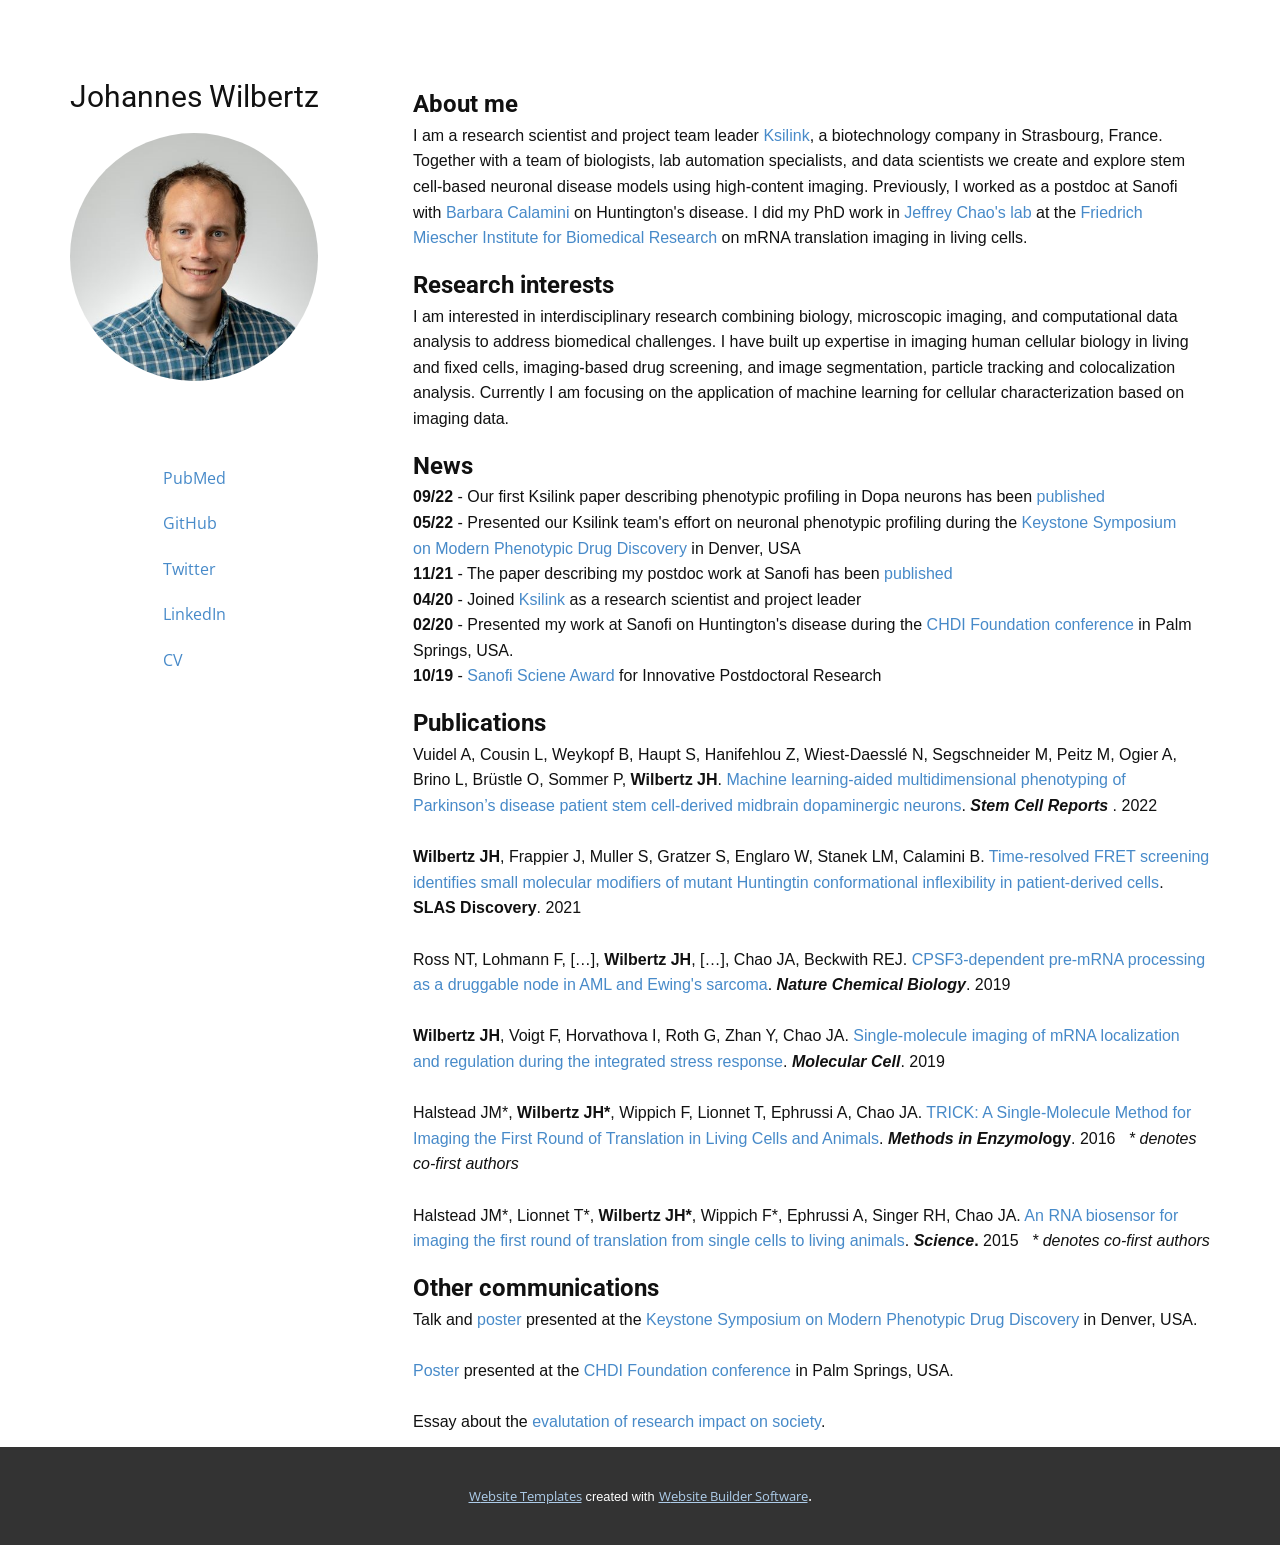
==== commit 445f0725: "Fixed previous update on News and Publications" ====
--- a/Page-1.html
+++ b/Page-1.html
@@ -50,12 +50,14 @@
               <div class="u-container-layout u-similar-container u-valign-bottom u-container-layout-3">
                 <h4 class="u-custom-item u-text u-text-default u-text-6">News</h4>
                 <p class="u-custom-item u-text u-text-7">
-                  <span style="font-weight: 700;">05/22</span> - Presented our Ksilink team's effort on neuronal phenotypic profiling during the <a href="https://keypoint.keystonesymposia.org/home/modern-phenotypic-drug-discovery-keystone-symposia" class="u-active-none u-border-none u-btn u-button-link u-button-style u-hover-none u-none u-text-palette-1-base u-btn-5" target="_blank">Keystone Symposium on&nbsp;Modern Phenotypic Drug Discovery</a> in Denver, USA<br>
-                  <span style="font-weight: 700;">11/21</span> - The paper describing my postdoc work at Sanofi has been <a href="https://www.sciencedirect.com/science/article/pii/S2472555221000058" class="u-active-none u-border-none u-btn u-button-link u-button-style u-hover-none u-none u-text-palette-1-base u-btn-6" target="_blank">published</a>
+                  <span style="font-weight: 700;">09/22</span>&nbsp;- Our first Ksilink paper describing phenotypic profiling in Dopa neurons has been&nbsp;<a href="https://doi.org/10.1016/j.stemcr.2022.09.001" class="u-active-none u-border-none u-btn u-button-link u-button-style u-hover-none u-none u-text-palette-1-base u-btn-5" target="_blank">published</a>
                   <br>
-                  <span style="font-weight: 700;">04/20</span> - Joined <a href="https://www.ksilink.com/" class="u-active-none u-border-none u-btn u-button-link u-button-style u-hover-none u-none u-text-palette-1-base u-btn-7" target="_blank">Ksilink</a> as a research scientist and project leader<br>
-                  <span style="font-weight: 700;">02/20 </span>- Presented my work at Sanofi on Huntington's disease during the <a href="https://chdifoundation.org/2020-conference/" class="u-active-none u-border-none u-btn u-button-link u-button-style u-hover-none u-none u-text-palette-1-base u-btn-8" target="_blank">CHDI Foundation conference</a> in Palm Springs, USA.<br>
-                  <span style="font-weight: 700;">10/19</span> - <a href="https://twitter.com/SanofiFR/status/1217476271363567616/photo/4" class="u-active-none u-border-none u-btn u-button-link u-button-style u-hover-none u-none u-text-palette-1-base u-btn-9" target="_blank">Sanofi Sciene Award</a> for Innovative Postdoctoral Research
+                  <span style="font-weight: 700;">05/22</span> - Presented our Ksilink team's effort on neuronal phenotypic profiling during the <a href="https://keypoint.keystonesymposia.org/home/modern-phenotypic-drug-discovery-keystone-symposia" class="u-active-none u-border-none u-btn u-button-link u-button-style u-hover-none u-none u-text-palette-1-base u-btn-6" target="_blank">Keystone Symposium on&nbsp;Modern Phenotypic Drug Discovery</a> in Denver, USA<br>
+                  <span style="font-weight: 700;">11/21</span> - The paper describing my postdoc work at Sanofi has been <a href="https://www.sciencedirect.com/science/article/pii/S2472555221000058" class="u-active-none u-border-none u-btn u-button-link u-button-style u-hover-none u-none u-text-palette-1-base u-btn-7" target="_blank">published</a>
+                  <br>
+                  <span style="font-weight: 700;">04/20</span> - Joined <a href="https://www.ksilink.com/" class="u-active-none u-border-none u-btn u-button-link u-button-style u-hover-none u-none u-text-palette-1-base u-btn-8" target="_blank">Ksilink</a> as a research scientist and project leader<br>
+                  <span style="font-weight: 700;">02/20 </span>- Presented my work at Sanofi on Huntington's disease during the <a href="https://chdifoundation.org/2020-conference/" class="u-active-none u-border-none u-btn u-button-link u-button-style u-hover-none u-none u-text-palette-1-base u-btn-9" target="_blank">CHDI Foundation conference</a> in Palm Springs, USA.<br>
+                  <span style="font-weight: 700;">10/19</span> - <a href="https://twitter.com/SanofiFR/status/1217476271363567616/photo/4" class="u-active-none u-border-none u-btn u-button-link u-button-style u-hover-none u-none u-text-palette-1-base u-btn-10" target="_blank">Sanofi Sciene Award</a> for Innovative Postdoctoral Research
                 </p>
               </div>
             </div>
@@ -64,34 +66,34 @@
                 <h4 class="u-custom-item u-text u-text-default u-text-8">Publications</h4>
                 <p class="u-custom-item u-text u-text-9"> Vuidel A, Cousin L, Weykopf B, Haupt S, Hanifehlou Z,
 Wiest-Daesslé N, Segschneider M, Peitz M, Ogier A, Brino L, Brüstle O, Sommer P, <b>Wilbertz
-JH</b>. <a href="https://doi.org/10.1016/j.stemcr.2022.09.001" class="u-active-none u-border-none u-btn u-button-link u-button-style u-hover-none u-none u-text-palette-1-base u-btn-10" target="_blank">Machine learning-aided multidimensional phenotyping of Parkinson’s disease patient stem cell-derived midbrain dopaminergic neurons</a>. <span style="font-style: italic;"><b>Stem Cell Reports</b>
+JH</b>. <a href="https://doi.org/10.1016/j.stemcr.2022.09.001" class="u-active-none u-border-none u-btn u-button-link u-button-style u-hover-none u-none u-text-palette-1-base u-btn-11" target="_blank">Machine learning-aided multidimensional phenotyping of Parkinson’s disease patient stem cell-derived midbrain dopaminergic neurons</a>. <span style="font-style: italic;"><b>Stem Cell Reports</b>
                   </span>. 2022&nbsp;<br>
                   <br><b>Wilbertz JH</b>, Frappier J, Muller S, Gratzer S, Englaro
-W, Stanek LM, Calamini B. <a href="10.1016/j.slasd.2021.10.005 " class="u-active-none u-border-none u-btn u-button-link u-button-style u-hover-none u-none u-text-palette-1-base u-btn-11" target="_blank">Time-resolved FRET screening identifies small molecular modifiers of mutant Huntingtin conformational inflexibility in patient-derived cells</a>. <b>SLAS Discovery</b>.
-2021&nbsp;<a class="id-link u-active-none u-border-none u-btn u-button-style u-hover-none u-none u-text-palette-1-base u-btn-12" target="_blank" rel="noopener" href="https://doi.org/10.1016/j.slasd.2021.10.005">&nbsp; &nbsp;&nbsp;</a>
+W, Stanek LM, Calamini B. <a href="10.1016/j.slasd.2021.10.005 " class="u-active-none u-border-none u-btn u-button-link u-button-style u-hover-none u-none u-text-palette-1-base u-btn-12" target="_blank">Time-resolved FRET screening identifies small molecular modifiers of mutant Huntingtin conformational inflexibility in patient-derived cells</a>. <b>SLAS Discovery</b>.
+2021&nbsp;<a class="id-link u-active-none u-border-none u-btn u-button-style u-hover-none u-none u-text-palette-1-base u-btn-13" target="_blank" rel="noopener" href="https://doi.org/10.1016/j.slasd.2021.10.005">&nbsp; &nbsp;&nbsp;</a>
                   <br>
                   <br>Ross NT,
 Lohmann F, […],<b> Wilbertz JH</b>, […],
-Chao JA, Beckwith REJ. <a href="10.1038/s41589-019-0424-1" class="u-active-none u-border-none u-btn u-button-link u-button-style u-hover-none u-none u-text-palette-1-base u-btn-13" target="_blank">CPSF3-dependent pre-mRNA processing as a druggable node in AML and Ewing's sarcoma</a>. <b><i>Nature Chemical Biology</i></b>. 2019&nbsp;<b></b>
+Chao JA, Beckwith REJ. <a href="10.1038/s41589-019-0424-1" class="u-active-none u-border-none u-btn u-button-link u-button-style u-hover-none u-none u-text-palette-1-base u-btn-14" target="_blank">CPSF3-dependent pre-mRNA processing as a druggable node in AML and Ewing's sarcoma</a>. <b><i>Nature Chemical Biology</i></b>. 2019&nbsp;<b></b>
                   <br>
                   <br><b>Wilbertz JH</b>, Voigt F, Horvathova I, Roth G, Zhan Y,
-Chao JA. <a href="10.1016/j.molcel.2018.12.006" class="u-active-none u-border-none u-btn u-button-link u-button-style u-hover-none u-none u-text-palette-1-base u-btn-14">Single-molecule imaging of mRNA localization and regulation during the integrated stress response</a>. <b><i>Molecular Cell</i></b>. 2019<br>
+Chao JA. <a href="10.1016/j.molcel.2018.12.006" class="u-active-none u-border-none u-btn u-button-link u-button-style u-hover-none u-none u-text-palette-1-base u-btn-15">Single-molecule imaging of mRNA localization and regulation during the integrated stress response</a>. <b><i>Molecular Cell</i></b>. 2019<br>
                   <br>Halstead
-JM*, <b>Wilbertz JH*</b>, Wippich F, Lionnet T, Ephrussi A, Chao JA. <a href="10.1016/bs.mie.2016.02.027" class="u-active-none u-border-none u-btn u-button-link u-button-style u-hover-none u-none u-text-palette-1-base u-btn-15" target="_blank">TRICK: A Single-Molecule Method for Imaging the First Round of Translation in Living Cells and Animals</a>. <b><i>Methods in Enzymol</i></b><b>ogy</b>. 2016&nbsp;&nbsp; <i>*
+JM*, <b>Wilbertz JH*</b>, Wippich F, Lionnet T, Ephrussi A, Chao JA. <a href="10.1016/bs.mie.2016.02.027" class="u-active-none u-border-none u-btn u-button-link u-button-style u-hover-none u-none u-text-palette-1-base u-btn-16" target="_blank">TRICK: A Single-Molecule Method for Imaging the First Round of Translation in Living Cells and Animals</a>. <b><i>Methods in Enzymol</i></b><b>ogy</b>. 2016&nbsp;&nbsp; <i>*
 denotes co-first authors</i>
                   <br>
                   <br>Halstead JM*, Lionnet T*, <b>Wilbertz JH*</b>,
-Wippich F*, Ephrussi A, Singer RH, Chao JA. <a href="10.1126/science.aaa3380" class="u-active-none u-border-none u-btn u-button-link u-button-style u-hover-none u-none u-text-palette-1-base u-btn-16" target="_blank">An RNA biosensor for imaging the first round of translation from single cells to living animals</a>. <b><i>Science</i></b><b>.</b> 2015&nbsp;&nbsp; <i>* denotes co-first authors</i>
+Wippich F*, Ephrussi A, Singer RH, Chao JA. <a href="10.1126/science.aaa3380" class="u-active-none u-border-none u-btn u-button-link u-button-style u-hover-none u-none u-text-palette-1-base u-btn-17" target="_blank">An RNA biosensor for imaging the first round of translation from single cells to living animals</a>. <b><i>Science</i></b><b>.</b> 2015&nbsp;&nbsp; <i>* denotes co-first authors</i>
                 </p>
               </div>
             </div>
             <div class="u-container-style u-list-item u-repeater-item">
               <div class="u-container-layout u-similar-container u-valign-bottom u-container-layout-5">
                 <h4 class="u-custom-item u-text u-text-default u-text-10">Other communications</h4>
-                <p class="u-custom-item u-text u-text-11"> Talk and <a href="https://github.com/johanneswilbertz/johanneswilbertz.github.io/blob/main/pdf/220419_Poster_KeystoneDenver_JW.pdf" class="u-active-none u-border-none u-btn u-button-link u-button-style u-hover-none u-none u-text-palette-1-base u-btn-17" target="_blank">poster</a> presented at the <a href="https://keypoint.keystonesymposia.org/home/modern-phenotypic-drug-discovery-keystone-symposia" target="_blank" class="u-active-none u-border-none u-btn u-button-style u-hover-none u-none u-text-palette-1-base u-btn-18">Keystone Symposium on&nbsp;Modern Phenotypic Drug Discovery</a> in Denver, USA.<br>
+                <p class="u-custom-item u-text u-text-11"> Talk and <a href="https://github.com/johanneswilbertz/johanneswilbertz.github.io/blob/main/pdf/220419_Poster_KeystoneDenver_JW.pdf" class="u-active-none u-border-none u-btn u-button-link u-button-style u-hover-none u-none u-text-palette-1-base u-btn-18" target="_blank">poster</a> presented at the <a href="https://keypoint.keystonesymposia.org/home/modern-phenotypic-drug-discovery-keystone-symposia" target="_blank" class="u-active-none u-border-none u-btn u-button-style u-hover-none u-none u-text-palette-1-base u-btn-19">Keystone Symposium on&nbsp;Modern Phenotypic Drug Discovery</a> in Denver, USA.<br>
                   <br>
-                  <a href="https://github.com/johanneswilbertz/johanneswilbertz.github.io/blob/main/pdf/Poster2_J.Wilbertz.pdf" class="u-active-none u-border-none u-btn u-button-link u-button-style u-hover-none u-none u-text-palette-1-base u-btn-19" target="_blank">Poster</a> presented at the <a href="https://chdifoundation.org/2020-conference/" target="_blank" class="u-active-none u-border-none u-btn u-button-style u-hover-none u-none u-text-palette-1-base u-btn-20">CHDI Foundation conference</a> in Palm Springs, USA.<br>
-                  <br>Essay about the <a href="https://research.rug.nl/en/publications/evaluating-societal-relevance-of-research" class="u-active-none u-border-none u-btn u-button-link u-button-style u-hover-none u-none u-text-palette-1-base u-btn-21" target="_blank">evalutation of research impact on society</a>.
+                  <a href="https://github.com/johanneswilbertz/johanneswilbertz.github.io/blob/main/pdf/Poster2_J.Wilbertz.pdf" class="u-active-none u-border-none u-btn u-button-link u-button-style u-hover-none u-none u-text-palette-1-base u-btn-20" target="_blank">Poster</a> presented at the <a href="https://chdifoundation.org/2020-conference/" target="_blank" class="u-active-none u-border-none u-btn u-button-style u-hover-none u-none u-text-palette-1-base u-btn-21">CHDI Foundation conference</a> in Palm Springs, USA.<br>
+                  <br>Essay about the <a href="https://research.rug.nl/en/publications/evaluating-societal-relevance-of-research" class="u-active-none u-border-none u-btn u-button-link u-button-style u-hover-none u-none u-text-palette-1-base u-btn-22" target="_blank">evalutation of research impact on society</a>.
                 </p>
               </div>
             </div>
@@ -101,27 +103,27 @@
           <div class="u-repeater u-repeater-2">
             <div class="u-container-style u-list-item u-repeater-item">
               <div class="u-container-layout u-similar-container u-valign-top u-container-layout-6">
-                <a class="u-active-none u-btn u-button-link u-button-style u-custom-item u-hover-none u-none u-text-palette-1-base u-btn-22" href="https://pubmed.ncbi.nlm.nih.gov/?term=Wilbertz+JH&amp;sort=date" target="_blank">PubMed</a>
+                <a class="u-active-none u-btn u-button-link u-button-style u-custom-item u-hover-none u-none u-text-palette-1-base u-btn-23" href="https://pubmed.ncbi.nlm.nih.gov/?term=Wilbertz+JH&amp;sort=date" target="_blank">PubMed</a>
               </div>
             </div>
             <div class="u-container-style u-list-item u-repeater-item">
               <div class="u-container-layout u-similar-container u-valign-top u-container-layout-7">
-                <a class="u-active-none u-btn u-button-link u-button-style u-custom-item u-hover-none u-none u-text-palette-1-base u-btn-23" href="https://github.com/johanneswilbertz" target="_blank">GitHub</a>
+                <a class="u-active-none u-btn u-button-link u-button-style u-custom-item u-hover-none u-none u-text-palette-1-base u-btn-24" href="https://github.com/johanneswilbertz" target="_blank">GitHub</a>
               </div>
             </div>
             <div class="u-container-style u-list-item u-repeater-item">
               <div class="u-container-layout u-similar-container u-valign-top u-container-layout-8">
-                <a class="u-active-none u-btn u-button-link u-button-style u-custom-item u-hover-none u-none u-text-palette-1-base u-btn-24" href="https://twitter.com/jowilbertz" target="_blank">Twitter</a>
+                <a class="u-active-none u-btn u-button-link u-button-style u-custom-item u-hover-none u-none u-text-palette-1-base u-btn-25" href="https://twitter.com/jowilbertz" target="_blank">Twitter</a>
               </div>
             </div>
             <div class="u-container-style u-list-item u-repeater-item">
               <div class="u-container-layout u-similar-container u-valign-top u-container-layout-9">
-                <a class="u-active-none u-btn u-button-link u-button-style u-custom-item u-hover-none u-none u-text-palette-1-base u-btn-25" href="https://www.linkedin.com/in/johanneswilbertz/" target="_blank">LinkedIn</a>
+                <a class="u-active-none u-btn u-button-link u-button-style u-custom-item u-hover-none u-none u-text-palette-1-base u-btn-26" href="https://www.linkedin.com/in/johanneswilbertz/" target="_blank">LinkedIn</a>
               </div>
             </div>
             <div class="u-container-style u-list-item u-repeater-item">
               <div class="u-container-layout u-similar-container u-valign-top u-container-layout-10">
-                <a class="u-active-none u-btn u-button-link u-button-style u-custom-item u-hover-none u-none u-text-palette-1-base u-btn-26" href="https://github.com/johanneswilbertz/johanneswilbertz.github.io/blob/main/pdf/CV_J.Wilbertz.pdf" target="_blank">CV</a>
+                <a class="u-active-none u-btn u-button-link u-button-style u-custom-item u-hover-none u-none u-text-palette-1-base u-btn-27" href="https://github.com/johanneswilbertz/johanneswilbertz.github.io/blob/main/pdf/CV_J.Wilbertz.pdf" target="_blank">CV</a>
               </div>
             </div>
           </div>
--- a/Page-1.css
+++ b/Page-1.css
@@ -108,6 +108,11 @@
   padding: 0;
 }
 
+.u-section-1 .u-btn-10 {
+  background-image: none;
+  padding: 0;
+}
+
 .u-section-1 .u-container-layout-4 {
   padding: 10px 10px 10px 25px;
 }
@@ -121,11 +126,6 @@
   margin: 4px 0 0;
 }
 
-.u-section-1 .u-btn-10 {
-  background-image: none;
-  padding: 0;
-}
-
 .u-section-1 .u-btn-11 {
   background-image: none;
   padding: 0;
@@ -156,6 +156,11 @@
   padding: 0;
 }
 
+.u-section-1 .u-btn-17 {
+  background-image: none;
+  padding: 0;
+}
+
 .u-section-1 .u-container-layout-5 {
   padding: 10px 10px 10px 25px;
 }
@@ -169,11 +174,6 @@
   margin: 4px 0 0;
 }
 
-.u-section-1 .u-btn-17 {
-  background-image: none;
-  padding: 0;
-}
-
 .u-section-1 .u-btn-18 {
   background-image: none;
   padding: 0;
@@ -190,6 +190,11 @@
 }
 
 .u-section-1 .u-btn-21 {
+  background-image: none;
+  padding: 0;
+}
+
+.u-section-1 .u-btn-22 {
   background-image: none;
   padding: 0;
 }
@@ -209,7 +214,7 @@
   padding: 10px 5px;
 }
 
-.u-section-1 .u-btn-22 {
+.u-section-1 .u-btn-23 {
   margin: 0;
   padding: 0;
 }
@@ -218,7 +223,7 @@
   padding: 10px 5px;
 }
 
-.u-section-1 .u-btn-23 {
+.u-section-1 .u-btn-24 {
   margin: 0;
   padding: 0;
 }
@@ -227,7 +232,7 @@
   padding: 10px 5px;
 }
 
-.u-section-1 .u-btn-24 {
+.u-section-1 .u-btn-25 {
   margin: 0;
   padding: 0;
 }
@@ -236,7 +241,7 @@
   padding: 10px 5px;
 }
 
-.u-section-1 .u-btn-25 {
+.u-section-1 .u-btn-26 {
   margin: 0;
   padding: 0;
 }
@@ -245,7 +250,7 @@
   padding: 10px 5px;
 }
 
-.u-section-1 .u-btn-26 {
+.u-section-1 .u-btn-27 {
   margin: 0;
   padding: 0;
 }
